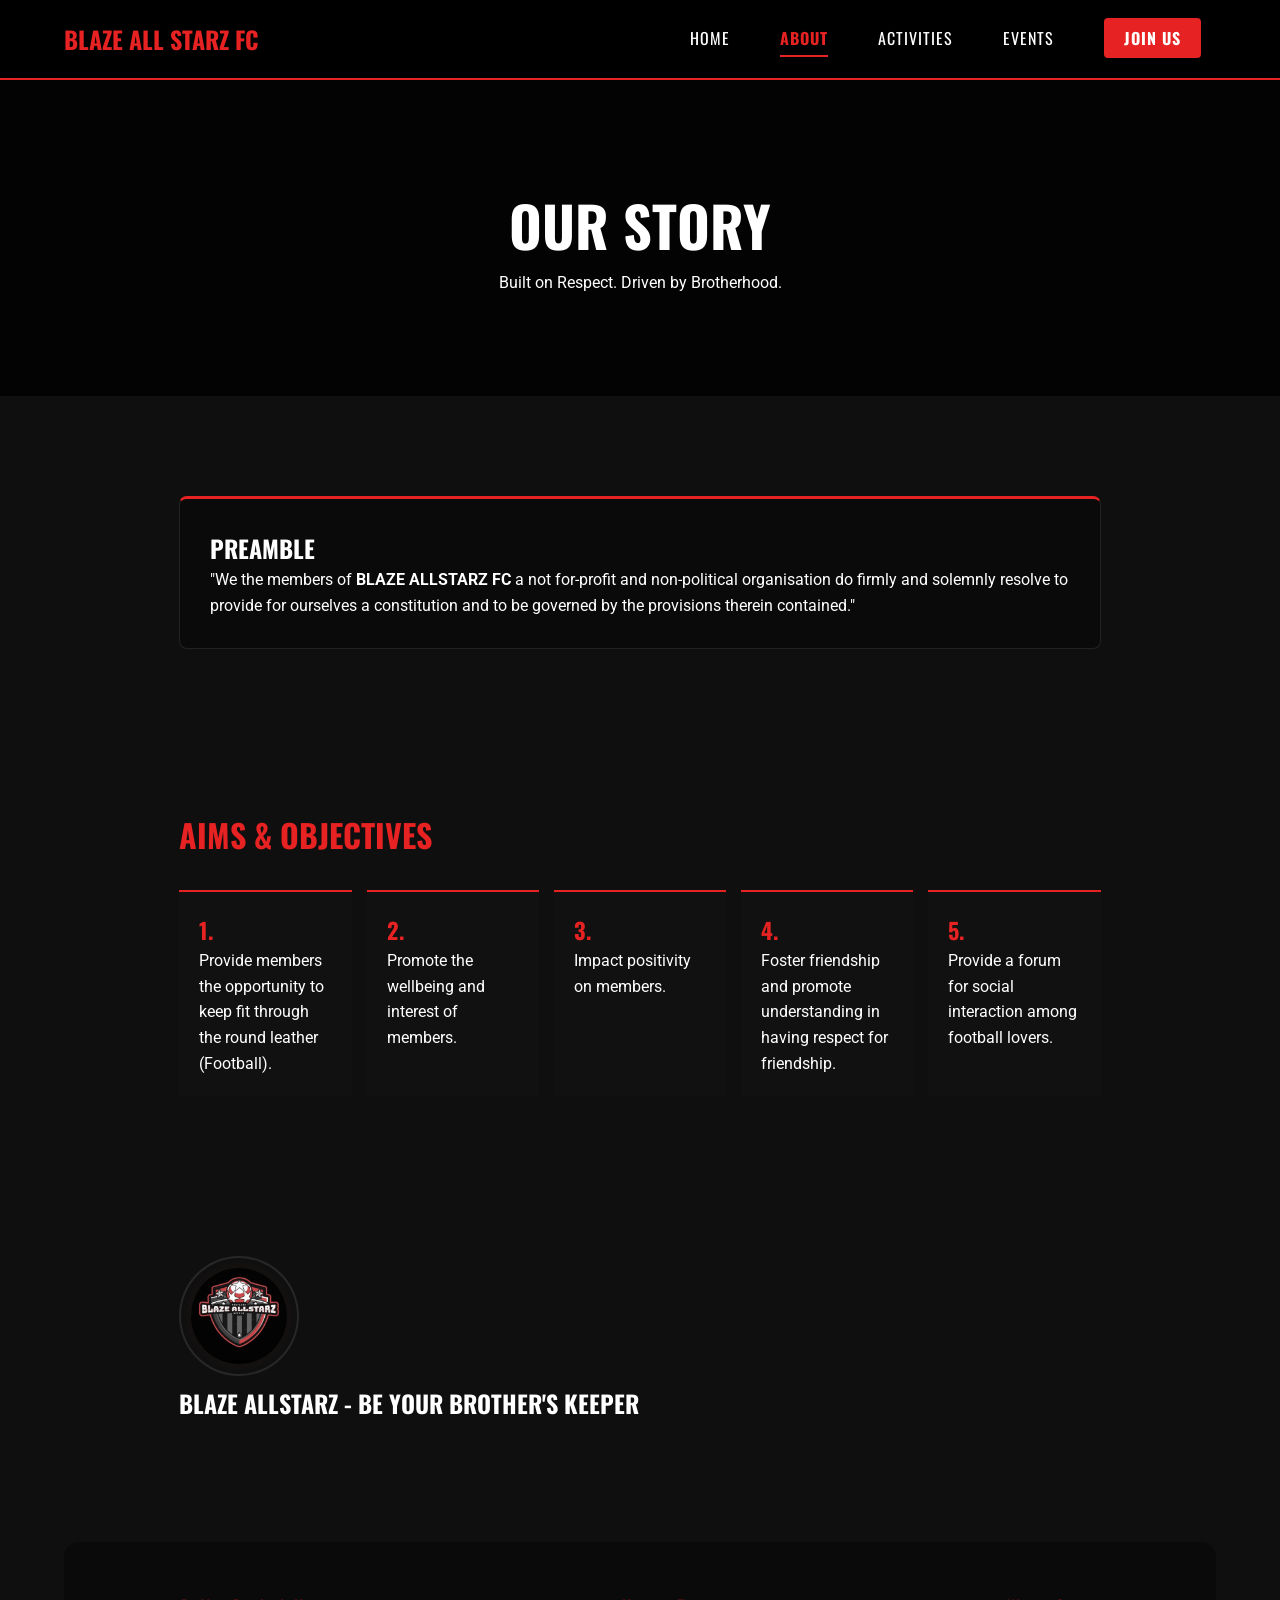
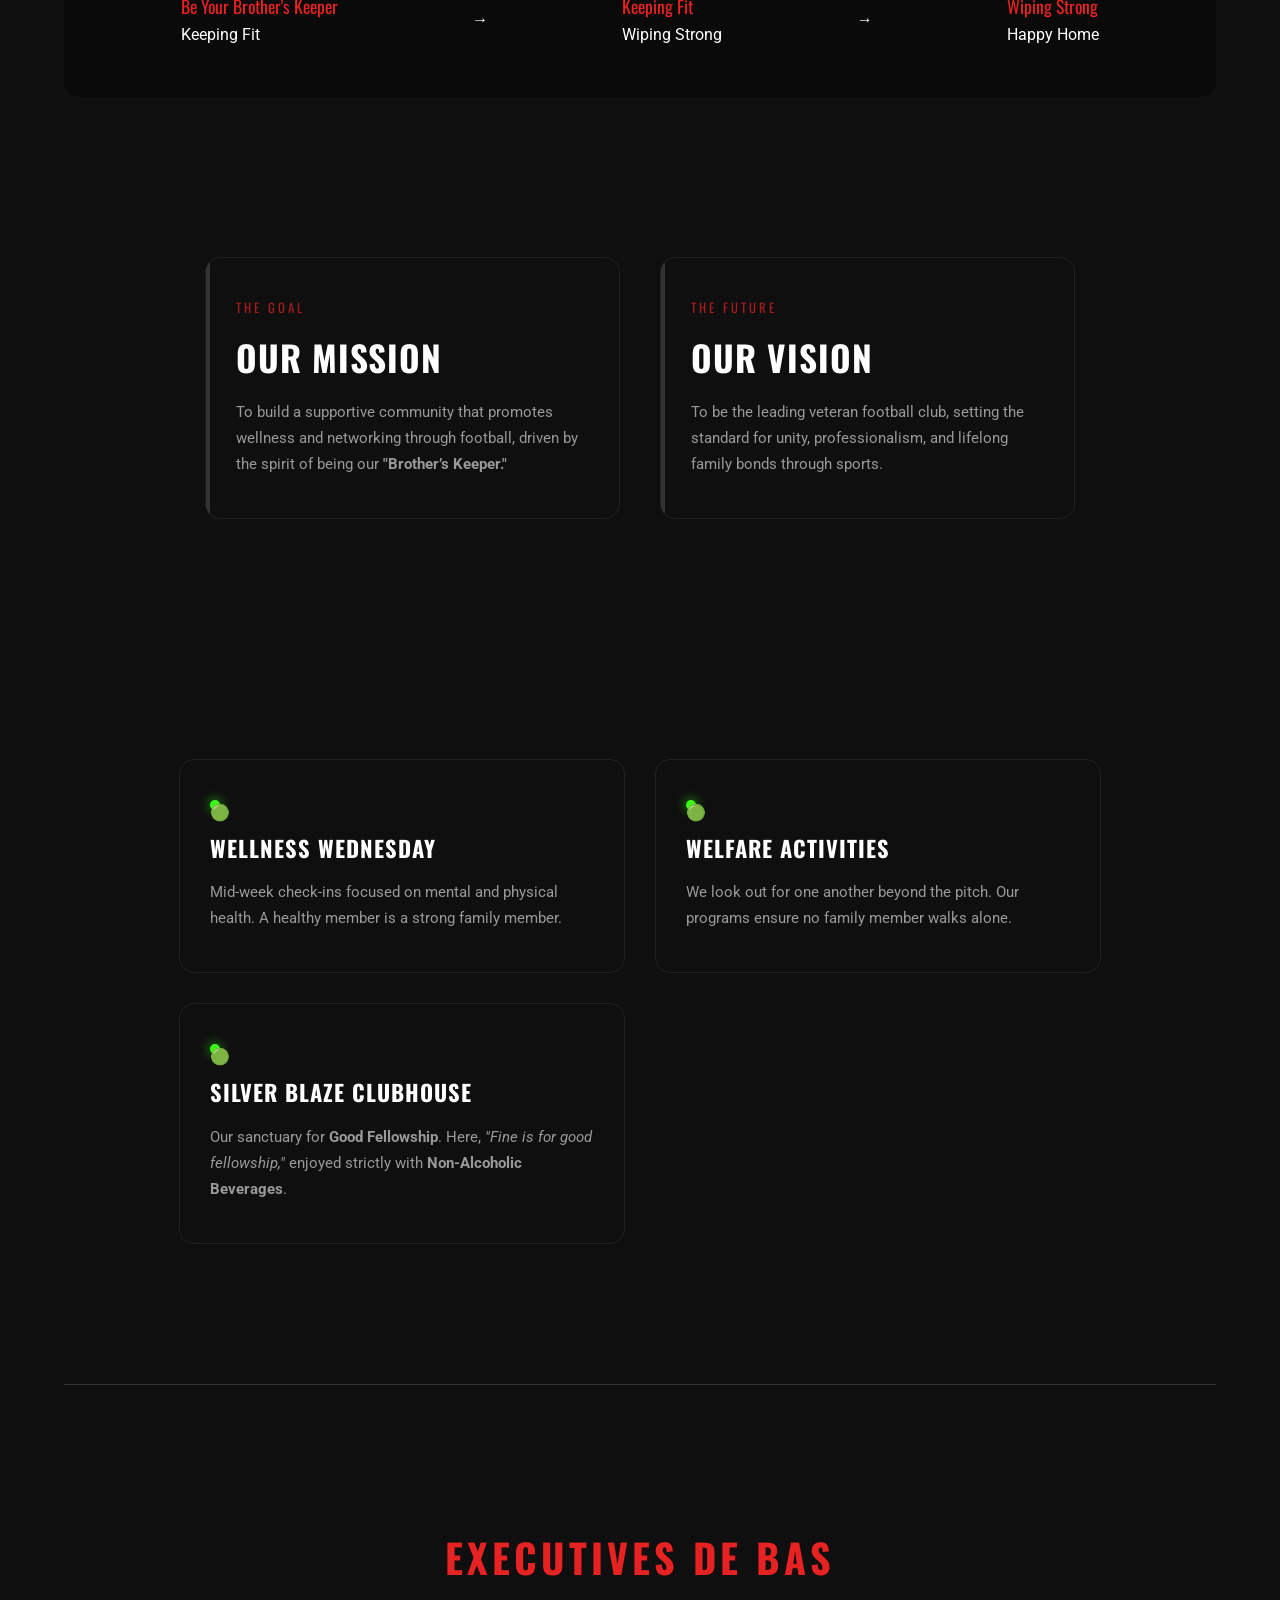
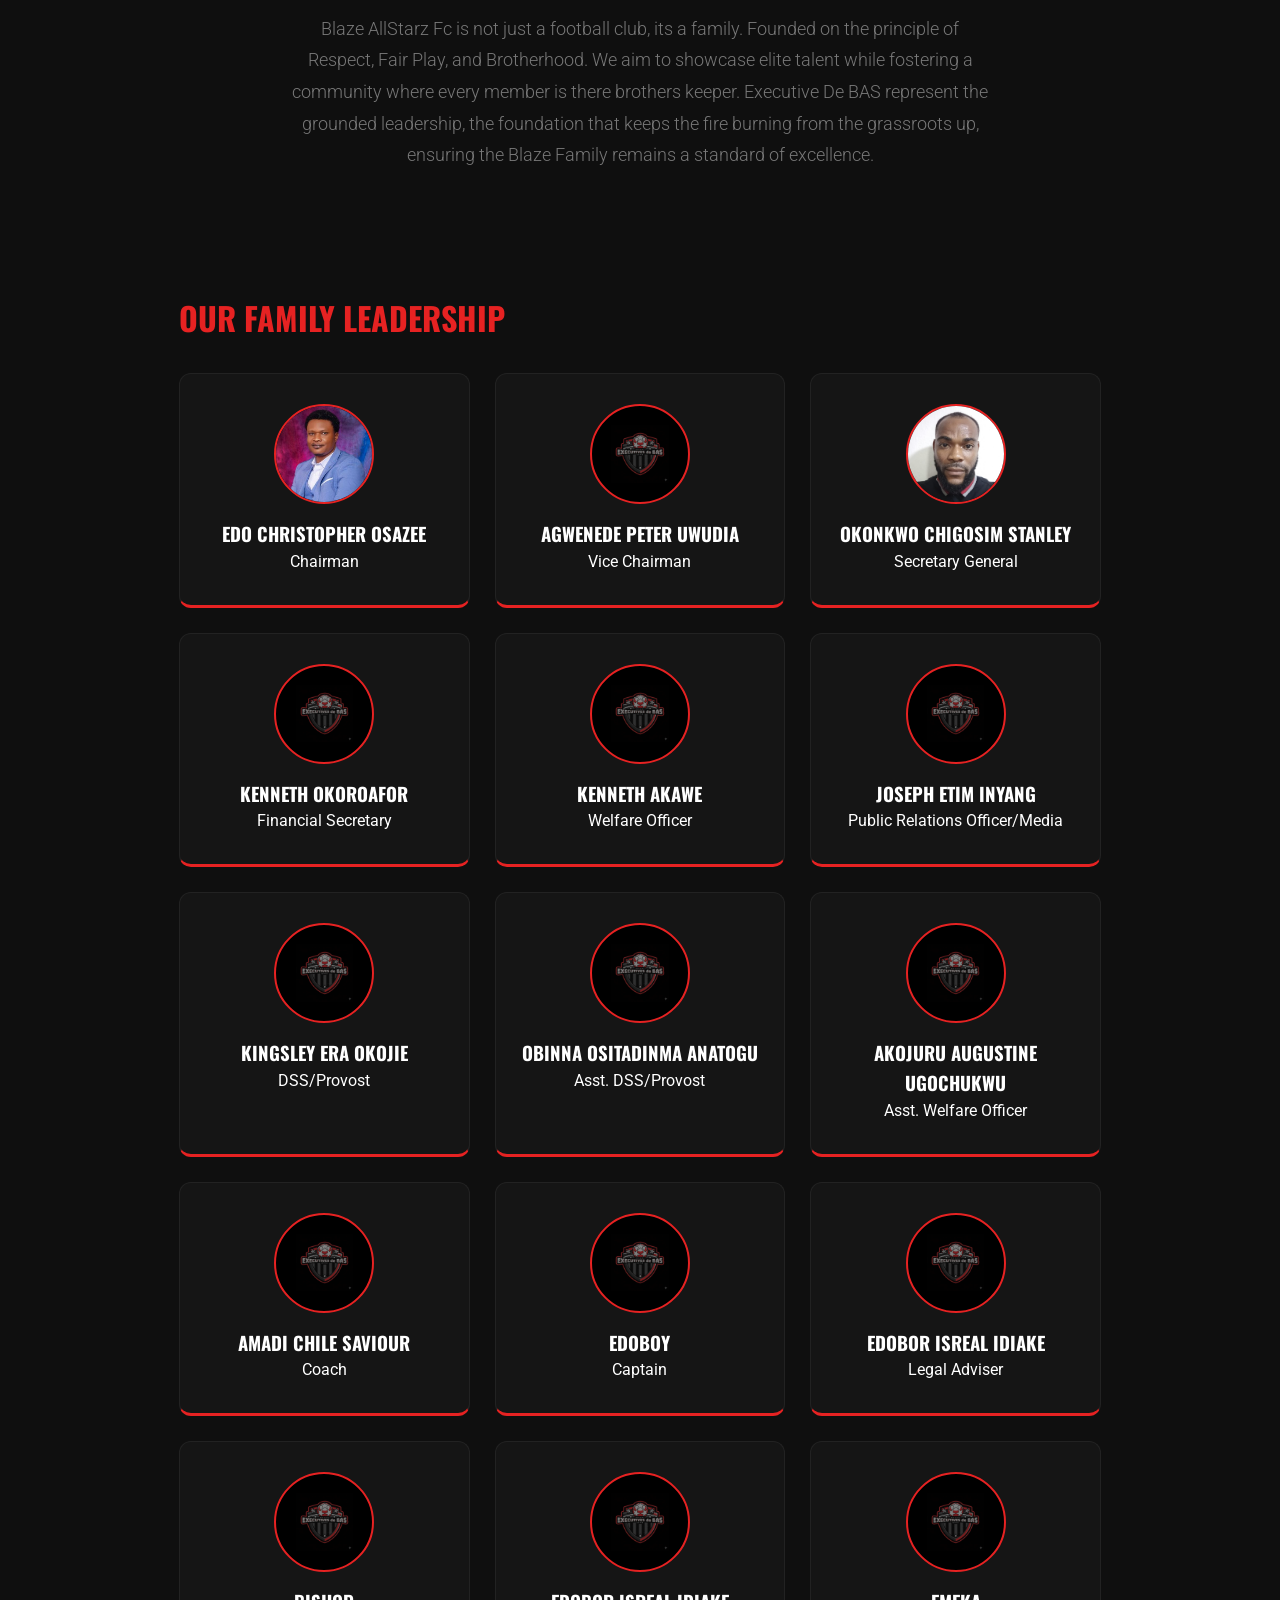
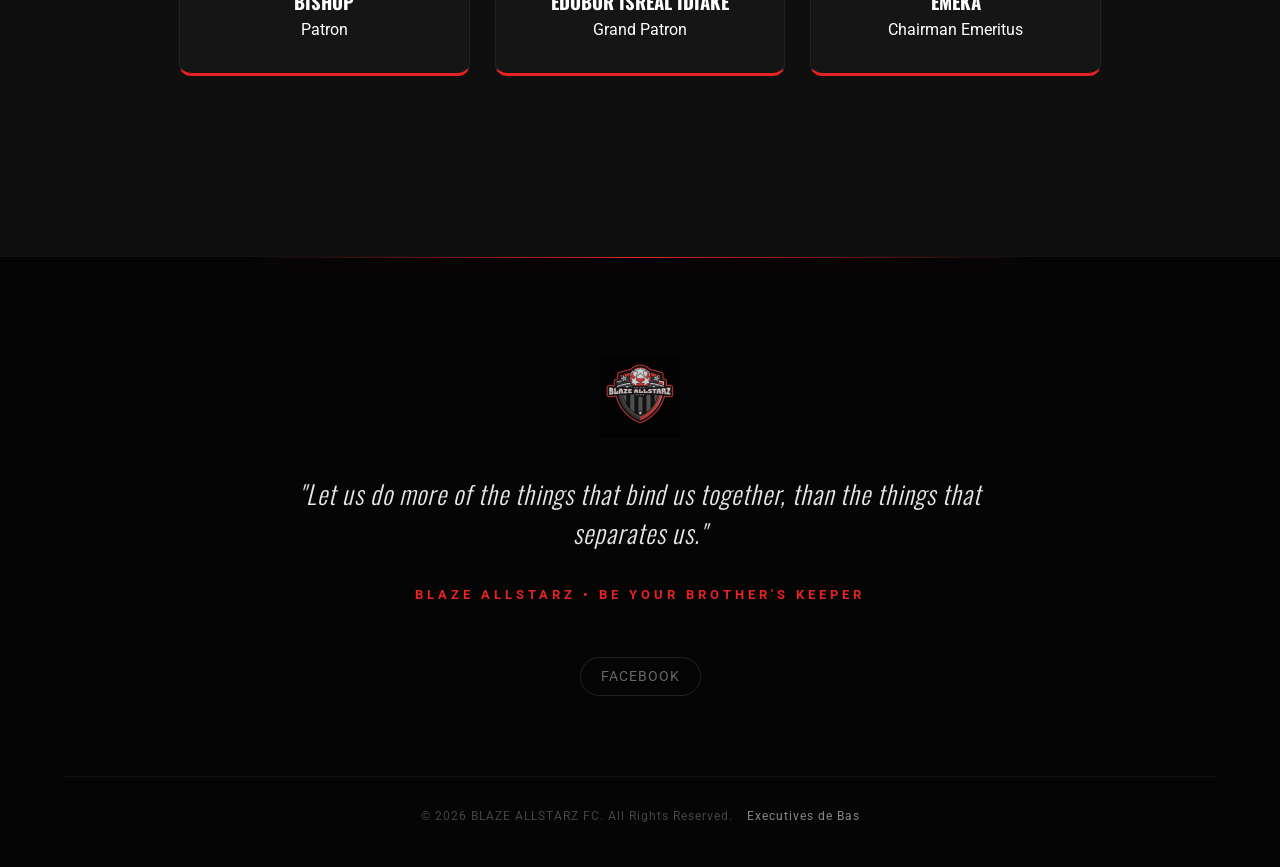
==== about.html @ 843f9756 "initial set up of global vault" ====
<!DOCTYPE html>
<html lang="en">
<head>
    <meta charset="UTF-8">
    <meta name="viewport" content="width=device-width, initial-scale=1.0">
    <title>About Us | Blaze All Stars</title>
    <link rel="stylesheet" href="stylesheet/styles.css">
    <link href="https://fonts.googleapis.com/css2?family=Oswald:wght@700&family=Roboto:wght@400&display=swap" rel="stylesheet">
</head>
<body>
  <nav>
    <div class="logo-text">BLAZE ALL STARZ FC</div>
    
    <div class="menu-btn" id="menuBtn">
        <div class="bar"></div>
        <div class="bar"></div>
        <div class="bar"></div>
    </div>

    <ul class="nav-links" id="navLinks">
        <li><a href="index.html">Home</a></li>
        <li><a href="about.html">About</a></li>
        <li><a href="activities.html">Activities</a></li>
        <li><a href="events.html">Events</a></li>
        <li><a href="contact.html" class="join-btn">JOIN US</a></li>
    </ul>
 </nav>

    <header class="page-header about-hero">
        <h1>Our Story</h1>
        <p>Built on Respect. Driven by Brotherhood.</p>
    </header>

   <main class="container">
    <section class="preamble-section">
        <div class="preamble-box">
            <h2 class="section-subtitle">PREAMBLE</h2>
            <p>"We the members of <strong>BLAZE ALLSTARZ FC</strong> a not for-profit and non-political organisation do firmly and solemnly resolve to provide for ourselves a constitution and to be governed by the provisions therein contained."</p>
        </div>
    </section>

    <section class="aims-section">
        <h2 class="section-title">Aims & Objectives</h2>
        <div class="aims-horizontal-grid">
            <div class="aim-card">
                <span class="aim-num">1.</span>
                <p>Provide members the opportunity to keep fit through the round leather (Football).</p>
            </div>
            <div class="aim-card">
                <span class="aim-num">2.</span>
                <p>Promote the wellbeing and interest of members.</p>
            </div>
            <div class="aim-card">
                <span class="aim-num">3.</span>
                <p>Impact positivity on members.</p>
            </div>
            <div class="aim-card">
                <span class="aim-num">4.</span>
                <p>Foster friendship and promote understanding in having respect for friendship.</p>
            </div>
            <div class="aim-card">
                <span class="aim-num">5.</span>
                <p>Provide a forum for social interaction among football lovers.</p>
            </div>
        </div>
    </section>

    <section class="brand-identity">
        <img src="images/BAS-Logo.jpg" alt="Blaze AllStarz Logo" class="central-logo">
        <h2 class="motto-main">Blaze AllStarz - Be Your Brother's Keeper</h2>
    </section>

    <section class="philosophy-section">
        <div class="motto-chain">
            <div class="chain-item">
                <span class="highlight">Be Your Brother's Keeper</span>
                <p>Keeping Fit</p>
            </div>
            <div class="arrow">→</div>
            <div class="chain-item">
                <span class="highlight">Keeping Fit</span>
                <p>Wiping Strong</p>
            </div>
            <div class="arrow">→</div>
            <div class="chain-item">
                <span class="highlight">Wiping Strong</span>
                <p>Happy Home</p>
            </div>
        </div>
    </section>

  <section class="premium-mission-vision">
    <div class="mv-card mission">
        <div class="mv-accent"></div>
        <div class="mv-content">
            <span class="mv-tag">The Goal</span>
            <h2>Our Mission</h2>
            <p>To build a supportive community that promotes wellness and networking through football, driven by the spirit of being our <strong>"Brother’s Keeper."</strong></p>
        </div>
    </div>

    <div class="mv-card vision">
        <div class="mv-accent"></div>
        <div class="mv-content">
            <span class="mv-tag">The Future</span>
            <h2>Our Vision</h2>
            <p>To be the leading veteran football club, setting the standard for unity, professionalism, and lifelong family bonds through sports.</p>
        </div>
    </div>
  </section>

    <section class="values-grid">
        <div class="value-box">
            <span class="bullet-icon">🟢</span>
            <h3>Wellness Wednesday</h3>
            <p>Mid-week check-ins focused on mental and physical health. A healthy member is a strong family member.</p>
        </div>
        <div class="value-box">
            <span class="bullet-icon">🟢</span>
            <h3>Welfare Activities</h3>
            <p>We look out for one another beyond the pitch. Our programs ensure no family member walks alone.</p>
        </div>
        <div class="value-box highlighted-box">
            <span class="bullet-icon">🟢</span>
            <h3>Silver Blaze Clubhouse</h3>
            <p>Our sanctuary for <strong>Good Fellowship</strong>. Here, <em>"Fine is for good fellowship,"</em> enjoyed strictly with <strong>Non-Alcoholic Beverages</strong>.</p>
        </div>
    </section>

    <hr class="separator">

    <section class="exec-intro">
        <h2 class="section-title">Executives de BAS</h2>
        <p>Blaze AllStarz Fc is not just a football club, its a family. Founded on the principle of Respect, Fair Play, and Brotherhood. We aim to showcase elite talent while fostering a community where every member is there brothers keeper. Executive De BAS represent the grounded leadership, the foundation that keeps the fire burning from the grassroots up, ensuring the Blaze Family remains a standard of excellence.</p>
    </section>

    <section class="leadership">
        <h2 class="section-title">Our Family Leadership</h2>
        <div class="leader-grid" id="executiveGrid"></div>
    </section>
  </main>

  <footer class="main-footer">
    <div class="footer-glow"></div>
    <div class="footer-container">
        <div class="footer-brand">
            <img src="images/BAS-Logo.jpg" alt="Blaze Logo" class="footer-logo">
            <div class="slogan-wrapper">
                <p class="unity-slogan">
                    "Let us do more of the things that bind us together, than the things that separates us."
                </p>
                <span class="motto-tagline">Blaze AllStarz • Be Your Brother's Keeper</span>
            </div>
        </div>

        <div class="footer-links">
            <div class="social-cluster">
               
                <a href="https://www.facebook.com/share/g/1GSTZorALy/?mibextid=wwXIfr" class="social-pill" target="_blank">Facebook</a>
                
            </div>
        </div>
    </div>
    
    <div class="footer-legal">
        <p>&copy; 2026 BLAZE ALLSTARZ FC. All Rights Reserved. <span>Executives de Bas</span></p>
    </div>
 </footer>

    <script src="script.js"></script>
</body>
</html>
---- stylesheet/styles.css ----
:root {
            --primary-red: #e62222;
            --dark-bg: #0f0f0f;
            --shield-gray: #2d2d2d;
            --text-white: #ffffff;
            --transition: all 0.3s ease;
        }

        * {
            margin: 0;
            padding: 0;
            box-sizing: border-box;
        }

        body {
            font-family: 'Roboto', sans-serif;
            background-color: var(--dark-bg);
            color: var(--text-white);
            line-height: 1.6;
            overflow-x: hidden;
        }

        h1, h2, h3, .nav-links {
            font-family: 'Oswald', sans-serif;
            text-transform: uppercase;
        }

        /* --- Navigation --- */
        nav {
            display: flex;
            justify-content: space-between;
            align-items: center;
            padding: 20px 5%;
            background: rgba(0,0,0,0.9);
            position: fixed;
            width: 100%;
            top: 0;
            z-index: 1000;
            border-bottom: 2px solid var(--primary-red);
        }

        .logo-text {
            font-size: 1.5rem;
            font-weight: bold;
            color: var(--primary-red);
        }

        .nav-links {
            display: flex;
            list-style: none;
        }

        .nav-links li {
            padding: 0 15px;
        }

        .nav-links a {
            color: white;
            text-decoration: none;
            letter-spacing: 1px;
        }

        .nav-links a:hover {
            color: var(--primary-red);
        }


        /* Navigation Active State */
.nav-links li a.active {
    color: var(--primary-red);
    border-bottom: 2px solid var(--primary-red);
    padding-bottom: 5px;
    font-weight: bold;
}

/* Ensure the Join Us button remains solid even if active */
.nav-links li a.join-btn.active {
    background-color: #fff;
    color: var(--primary-red) !important;
    border-bottom: none;
}

/* Hover effect for non-active links */
.nav-links li a:hover:not(.active) {
    color: var(--silver);
    transition: 0.3s ease;
}

        .join-btn {
            background: var(--primary-red);
            padding: 10px 25px;
            border-radius: 5px;
            color: white !important;
            font-weight: bold;
        }

        /* --- Hero Section --- */
        .hero {
            height: 100vh;
            display: flex;
            flex-direction: column;
            justify-content: center;
            align-items: center;
            text-align: center;
            background: linear-gradient(rgba(0,0,0,0.7), rgba(0,0,0,0.7)), url('https://images.unsplash.com/photo-1574629810360-7efbbe195018?auto=format&fit=crop&q=80&w=2000'); /* Placeholder stadium bg */
            background-size: cover;
            background-position: center;
            padding: 0 20px;
        }

        .hero h1 {
            font-size: 4rem;
            margin-bottom: 10px;
            text-shadow: 2px 2px 10px rgba(0,0,0,0.5);
        }

        .hero p {
            font-size: 1.2rem;
            margin-bottom: 30px;
        }

        /* --- Slogan Trigger Section --- */
        .slogan-box {
            background: var(--shield-gray);
            padding: 30px;
            border-left: 5px solid var(--primary-red);
            margin: 40px 0;
            cursor: pointer;
            transition: var(--transition);
        }

        .slogan-box:hover {
            transform: scale(1.05);
        }

        /* --- Content Sections --- */
        section {
            padding: 80px 10%;
        }

        .rules-grid {
            display: grid;
            grid-template-columns: repeat(auto-fit, minmax(250px, 1fr));
            gap: 20px;
            margin-top: 30px;
        }

        .rule-card {
            background: #1a1a1a;
            padding: 30px;
            border-radius: 10px;
            text-align: center;
            border-bottom: 3px solid transparent;
            transition: var(--transition);
        }

        .rule-card:hover {
            border-color: var(--primary-red);
            background: #222;
        }

        .rule-card i {
            font-size: 2rem;
            color: var(--primary-red);
            display: block;
            margin-bottom: 15px;
        }

        /* --- Gallery Placeholder --- */
        .gallery {
            display: grid;
            grid-template-columns: repeat(auto-fill, minmax(200px, 1fr));
            gap: 10px;
        }

        .gallery div {
            background: #333;
            height: 200px;
            border-radius: 5px;
        }

        .gallery-item video {
            width: 100%;
            height: 50%;
            object-fit: cover;
            border-radius: 8px;
            transition: var(--transition);
        }

        .gallery-item video:hover {
            transform: scale(1.05);
            border: 2px solid var(--primary-red);
        }

        /* --- Responsive Design --- */
        @media (max-width: 768px) {
            .nav-links { display: none; } /* Simplified for demo, usually a hamburger menu */
            .hero h1 { font-size: 2.5rem; }
            section { padding: 60px 5%; }
        }







        /* EVENTS PAGE */

    :root {
    --primary-red: #e62222;
    --dark-bg: #0f0f0f;
    --card-bg: #1a1a1a;
    --silver: #cccccc;
    --text-white: #ffffff;
}

* { margin: 0; padding: 0; box-sizing: border-box; }

body {
    font-family: 'Roboto', sans-serif;
    background-color: var(--dark-bg);
    color: var(--text-white);
    line-height: 1.6;
}

/* Nav Styles */
nav {
    display: flex;
    justify-content: space-between;
    padding: 20px 5%;
    background: #000;
    border-bottom: 2px solid var(--primary-red);
    position: sticky;
    top: 0;
    z-index: 100;
}

.logo-text { font-family: 'Oswald'; font-size: 1.5rem; color: var(--primary-red); font-weight: bold; }
.nav-links { display: flex; list-style: none; align-items: center; }
.nav-links li { margin-left: 20px; }
.nav-links a { color: white; text-decoration: none; font-family: 'Oswald'; }

.join-btn {
    background: var(--primary-red);
    padding: 8px 20px;
    border-radius: 4px;
    transition: 0.3s;
}

/* Page UI */
.page-header {
    text-align: center;
    padding: 100px 20px;
    background: linear-gradient(rgba(0,0,0,0.8), rgba(0,0,0,0.8)), url('https://images.unsplash.com/photo-1511886929837-354d827aae26?q=80&w=1500');
    background-size: cover;
}

.page-header h1 { font-family: 'Oswald'; font-size: 3.5rem; text-transform: uppercase; }

.container { padding: 60px 10%; }
.section-title { font-family: 'Oswald'; font-size: 2rem; color: var(--primary-red); margin-bottom: 30px; text-transform: uppercase; }

/* Gallery */
.gallery-grid {
    display: grid;
    grid-template-columns: repeat(auto-fit, minmax(300px, 1fr));
    gap: 15px;
}

.gallery-item img {
    width: 100%;
    height: 250px;
    object-fit: cover;
    border-radius: 8px;
    filter: grayscale(40%);
    transition: 0.4s;
}

.gallery-item img:hover { filter: grayscale(0%); transform: scale(1.02); border: 2px solid var(--primary-red); }

/* Events Card */
.event-card {
    background: var(--card-bg);
    padding: 40px;
    border-radius: 12px;
    display: flex;
    flex-wrap: wrap;
    gap: 40px;
    border: 1px solid #333;
}

.routine-info { flex: 1; min-width: 250px; }
.countdown-wrapper { flex: 2; min-width: 280px; text-align: center; }

#countdown-timer {
    display: flex;
    justify-content: center;
    gap: 20px;
    margin-top: 20px;
}

.time-block span { display: block; font-size: 3rem; font-family: 'Oswald'; color: var(--primary-red); }

footer { text-align: center; padding: 40px; border-top: 1px solid #222; margin-top: 40px; }

/* Mobile */
@media (max-width: 768px) {
    .nav-links { display: none; }
    .page-header h1 { font-size: 2.5rem; }
}



/* Upload Section Specifics */
.upload-section {
    padding: 40px 0;
}

.upload-container {
    background: #1a1a1a;
    border: 2px dashed #444;
    border-radius: 12px;
    padding: 60px 20px;
    text-align: center;
    cursor: pointer;
    transition: all 0.3s ease;
    margin-top: 20px;
}

.upload-container:hover {
    border-color: var(--primary-red);
    background: #222;
}

.upload-box .icon {
    font-size: 3rem;
    display: block;
    margin-bottom: 10px;
}

.upload-box h3 {
    font-family: 'Oswald';
    color: var(--primary-red);
}

/* Preview Grid for freshly uploaded items */
.preview-grid {
    display: grid;
    grid-template-columns: repeat(auto-fill, minmax(120px, 1fr));
    gap: 15px;
    margin-top: 25px;
}

.preview-card {
    position: relative;
    height: 120px;
    border-radius: 8px;
    overflow: hidden;
    border: 2px solid var(--primary-red);
    animation: fadeIn 0.5s ease;
}

.preview-card img, .preview-card video {
    width: 100%;
    height: 100%;
    object-fit: cover;
}

.separator {
    border: 0;
    height: 1px;
    background: #333;
    margin: 60px 0;
}

@keyframes fadeIn {
    from { opacity: 0; transform: translateY(10px); }
    to { opacity: 1; transform: translateY(0); }
}


/* Admin Review UI */

.preview-card.pending {
    border: 3px solid #ffcc00 !important; /* Bright Gold for visibility */
    position: relative;
    background: #1a1a1a;
    min-height: 120px;
    border-radius: 8px;
    overflow: hidden;
}

.status-badge {
    position: absolute;
    top: 5px;
    left: 5px;
    background: rgba(0, 0, 0, 0.85);
    color: #ffcc00;
    font-size: 0.65rem;
    padding: 2px 6px;
    border-radius: 3px;
    z-index: 10;
    font-weight: bold;
    border: 1px solid #ffcc00;
}

/* Toast Notification Styles */
.admin-toast {
    position: fixed;
    bottom: -100px;
    left: 50%;
    transform: translateX(-50%);
    background: var(--primary-red);
    color: white;
    padding: 15px 30px;
    border-radius: 50px;
    font-weight: bold;
    box-shadow: 0 10px 30px rgba(0,0,0,0.5);
    transition: bottom 0.5s ease;
    z-index: 1000;
}

.admin-toast.show {
    bottom: 30px;
}


/* Admin Panel Tab */
#adminPanel {
    position: fixed;
    top: 80px;
    right: 20px;
    z-index: 9999;
}

.admin-tab {
    background: #28a745;
    color: white;
    padding: 10px 20px;
    border-radius: 5px;
    display: flex;
    gap: 15px;
    align-items: center;
    box-shadow: 0 4px 15px rgba(0,0,0,0.5);
    font-family: 'Oswald', sans-serif;
}

.admin-tab button {
    background: white;
    color: black;
    border: none;
    padding: 3px 8px;
    cursor: pointer;
    font-size: 0.7rem;
    font-weight: bold;
}

/* Highlight the Drop Zone in Admin Mode */
.admin-mode-on .upload-container {
    border-color: #28a745;
    background: rgba(40, 167, 69, 0.05);
}

/* Ensure actions are visible */
.admin-actions {
    position: absolute;
    bottom: 5px;
    left: 0;
    right: 0;
    display: flex;
    justify-content: center;
    gap: 5px;
    background: rgba(0,0,0,0.7);
    padding: 5px;
}



/* About Page Specifics */
.about-grid {
    display: grid;
    grid-template-columns: 1.5fr 1fr;
    gap: 50px;
    align-items: center;
}

.shield-display {
    width: 100%;
    max-width: 300px;
    filter: drop-shadow(0 0 20px rgba(230, 34, 34, 0.4));
}

.leader-grid {
    display: grid;
    grid-template-columns: repeat(auto-fit, minmax(200px, 1fr));
    gap: 30px;
    margin-top: 30px;
}

.leader-card {
    background: #1a1a1a;
    padding: 20px;
    text-align: center;
    border-radius: 10px;
    border-bottom: 3px solid var(--primary-red);
}

.profile-pic {
    width: 80px;
    height: 80px;
    background: #333;
    border-radius: 50%;
    margin: 0 auto 15px;
}

/* Admin Controls UI */
.admin-actions {
    position: absolute;
    bottom: 10px;
    width: 100%;
    display: flex;
    justify-content: space-around;
    padding: 0 5px;
}

.approve-btn { 
  background: #28a745; 
  color: white; border: none; 
  padding: 5px 10px; 
  border-radius: 3px;
  cursor: pointer; font-size: 0.8rem; 
}
.reject-btn { 
  background: var(--primary-red); 
  color: white; 
  border: none; 
  padding: 5px 10px; 
  border-radius: 3px; 
  cursor: pointer; 
  font-size: 0.8rem; 
}



@media (max-width: 768px) {
    .about-grid { grid-template-columns: 1fr; text-align: center; }
    .leader-grid { grid-template-columns: 1fr; }
}



/* Desktop: Hide Menu Button */
.menu-btn {
    display: none;
    flex-direction: column;
    cursor: pointer;
    gap: 5px;
    z-index: 1001;
}

.menu-btn .bar {
    width: 25px;
    height: 3px;
    background-color: var(--text-white);
    transition: 0.4s;
}

/* Mobile Responsive (768px and below) */
@media (max-width: 768px) {
   /* Show the hamburger icon */
    .menu-btn {
        display: flex;
        z-index: 1002; /* Ensure it stays above the sliding menu */
    }

     /* Ensure the list is prepared for the slide-in */
    .nav-links {
        display: flex; /* Change from 'none' to 'flex' */
        position: fixed;
        right: -100%; 
        top: 0; /* Let it cover the full height or start from nav */
        flex-direction: column;
        justify-content: center;
        align-items: center;
        background: rgba(15, 15, 15, 0.98); /* Solid dark theme */
        width: 70%; /* Slide out part-way or 100% for full coverage */
        height: 100vh;
        transition: 0.4s ease-in-out;
        z-index: 1000;
        box-shadow: -5px 0 15px rgba(0,0,0,0.5);
        border-left: 2px solid var(--primary-red);
    }

    /* This is the class the JS toggles */
    .nav-links.active {
        right: 0; /* Slide in menu */
    }

    .nav-links li {
        margin: 20px 0;
    }

    /* Animate Hamburger into an 'X' when active */
    .menu-btn.active .bar:nth-child(1) { transform: rotate(-45deg) translate(-5px, 6px); }
    .menu-btn.active .bar:nth-child(2) { opacity: 0; }
    .menu-btn.active .bar:nth-child(3) { transform: rotate(45deg) translate(-5px, -6px); }
}



/* Contact Page Styles */
.contact-wrapper {
    display: grid;
    grid-template-columns: 2fr 1fr;
    gap: 40px;
}

.blaze-form {
    display: flex;
    flex-direction: column;
    gap: 15px;
}

.blaze-form input, .blaze-form select, .blaze-form textarea {
    padding: 15px;
    background: #1a1a1a;
    border: 1px solid #333;
    color: white;
    border-radius: 5px;
    font-size: 1rem;
}

.pledge-box {
    background: #111;
    padding: 20px;
    border: 1px solid var(--primary-red);
    border-radius: 8px;
    margin: 10px 0;
}

.pledge-box h3 { font-family: 'Oswald'; color: var(--primary-red); margin-bottom: 10px; }

.checkbox-label {
    display: block;
    margin: 10px 0;
    font-size: 0.9rem;
    cursor: pointer;
}

.submit-disabled {
    background: #444 !important;
    cursor: not-allowed !important;
}

#submitBtn {
    background: var(--primary-red);
    color: white;
    border: none;
    padding: 15px;
    font-family: 'Oswald';
    font-size: 1.2rem;
    cursor: pointer;
    transition: 0.3s;
}

@media (max-width: 768px) {
    .contact-wrapper { grid-template-columns: 1fr; }
}




/* --- Footer Styling --- */
.main-footer {
    position: relative;
    background: #050505;
    padding: 100px 5% 40px;
    border-top: 1px solid rgba(255, 255, 255, 0.05);
    overflow: hidden;
    margin-top: 80px;
}

/* Subtle Red Atmosphere at the top of the footer */
.footer-glow {
    position: absolute;
    top: 0;
    left: 50%;
    transform: translateX(-50%);
    width: 60%;
    height: 1px;
    background: linear-gradient(90deg, transparent, var(--primary-red), transparent);
    box-shadow: 0 0 30px rgba(230, 34, 34, 0.4);
}

.footer-container {
    display: flex;
    flex-direction: column;
    align-items: center;
    text-align: center;
    gap: 50px;
}

.footer-logo {
    width: 80px;
    height: auto;
    margin-bottom: 30px;
    opacity: 0.8;
    transition: 0.4s;
}

.footer-logo:hover {
    opacity: 1;
    transform: scale(1.1);
}

.unity-slogan {
    font-family: 'Oswald', sans-serif;
    font-size: 1.8rem;
    color: #fff;
    max-width: 800px;
    line-height: 1.4;
    font-weight: 300;
    font-style: italic;
    letter-spacing: 0.5px;
    margin-bottom: 15px;
}

.motto-tagline {
    font-family: 'Roboto', sans-serif;
    text-transform: uppercase;
    color: var(--primary-red);
    letter-spacing: 4px;
    font-size: 0.8rem;
    font-weight: bold;
}

/* Social Pills - Modern Minimalist */
.social-cluster {
    display: flex;
    gap: 20px;
}

.social-pill {
    text-decoration: none;
    color: #666;
    font-size: 0.85rem;
    text-transform: uppercase;
    letter-spacing: 1px;
    padding: 8px 20px;
    border: 1px solid #222;
    border-radius: 30px;
    transition: 0.3s;
}

.social-pill:hover {
    color: #fff;
    border-color: var(--primary-red);
    background: rgba(230, 34, 34, 0.05);
}

.footer-legal {
    margin-top: 80px;
    padding-top: 30px;
    border-top: 1px solid #111;
    text-align: center;
    font-size: 0.75rem;
    color: #444;
    letter-spacing: 1px;
}

.footer-legal span {
    color: #888;
    margin-left: 10px;
}

/* --- Responsive Fix --- */
@media (max-width: 768px) {
    .unity-slogan {
        font-size: 1.4rem;
        padding: 0 10px;
    }
    
    .social-cluster {
        flex-direction: column;
        gap: 10px;
    }
}

 /* --- About Page Specifics --- */
.leader-grid {
    display: grid;
    /* This creates as many columns as will fit, at least 200px wide each */
    grid-template-columns: repeat(auto-fit, minmax(220px, 1fr)); 
    gap: 25px;
    margin-top: 30px;
}

.leader-card {
    background: #151515;
    padding: 30px 20px;
    text-align: center;
    border-radius: 12px;
    border: 1px solid #222;
    border-bottom: 3px solid var(--primary-red);
    transition: transform 0.3s ease;
}

.leader-card:hover {
    transform: translateY(-10px);
    background: #1a1a1a;
}


.profile-pic {
    width: 100px;
    height: 100px;
    background: #000;
    border: 2px solid var(--primary-red);
    border-radius: 50%;
    margin: 0 auto 15px;
    overflow: hidden;
    display: flex;
    align-items: center;
    justify-content: center;
}

.profile-img {
    width: 100%;
    height: 100%;
    object-fit: cover; /* This ensures faces aren't stretched */
}

.placeholder-logo {
    width: 60%; /* Smaller so it sits nicely in the middle */
    height: auto;
    opacity: 0.5;
}


/* Preamble & Intro Styling */
.preamble-box {
    background: #0a0a0a;
    border: 1px solid #222;
    padding: 30px;
    border-radius: 8px;
    border-top: 3px solid var(--primary-red);
}

/* Horizontal Aims Layout */
.aims-horizontal-grid {
    display: grid;
    grid-template-columns: repeat(5, 1fr);
    gap: 15px;
    margin-top: 20px;
}

.aim-card {
    background: #111;
    padding: 20px;
    border-top: 2px solid var(--primary-red);
    min-height: 160px;
}

.aim-num {
    display: block;
    color: var(--primary-red);
    font-family: 'Oswald', sans-serif;
    font-size: 1.4rem;
    font-weight: bold;
}

/* Philosophy Section */
.philosophy-section {
    background: #0a0a0a;
    padding: 50px;
    border-radius: 15px;
    margin: 40px 0;
}

.motto-chain {
    display: flex;
    justify-content: space-around;
    align-items: center;
}

.highlight {
    color: var(--primary-red);
    font-family: 'Oswald', sans-serif;
    font-size: 1.1rem;
}

/* Values & Highlights */
.values-grid {
    display: grid;
    grid-template-columns: repeat(3, 1fr);
    gap: 20px;
    margin-bottom: 50px;
}

.highlighted-box {
    border: 1px solid var(--primary-red);
    background: linear-gradient(145deg, #151515, #000);
}

/* Responsive Handling */
@media (max-width: 1024px) {
    .aims-horizontal-grid {
        display: flex;
        overflow-x: auto;
        padding-bottom: 20px;
    }
    .aim-card { min-width: 250px; flex: 0 0 auto; }
    .motto-chain { flex-direction: column; gap: 20px; }
    .values-grid { grid-template-columns: 1fr; }
}

.central-logo {
    width: 120px;
    height: auto;
    border-radius: 50%; /* If your logo is circular */
    border: 2px solid rgba(255, 255, 255, 0.1);
    padding: 10px;
    background: radial-gradient(circle, rgba(230, 34, 34, 0.2) 0%, transparent 70%);
    transition: all 0.5s ease;
    filter: grayscale(30%);
}

.central-logo:hover {
    filter: grayscale(0%);
    transform: scale(1.05) rotate(5deg);
    border-color: var(--primary-red);
    box-shadow: 0 0 30px rgba(230, 34, 34, 0.4);
}


/* Container for the 3 boxes */
.values-grid {
    display: grid;
    grid-template-columns: repeat(3, 1fr);
    gap: 30px;
    margin-top: 50px;
}

.value-box {
    position: relative;
    background: #111; /* Deep Black */
    padding: 40px 30px;
    border-radius: 12px;
    overflow: hidden;
    transition: all 0.4s cubic-bezier(0.175, 0.885, 0.32, 1.275);
    border: 1px solid #222; /* Subtle dark border */
}

/* The Green Dot Styling */
.bullet-icon {
    display: inline-block;
    width: 12px;
    height: 12px;
    background: #00ff00;
    border-radius: 50%;
    margin-bottom: 20px;
    box-shadow: 0 0 10px #00ff00;
}

.value-box h3 {
    font-family: 'Oswald', sans-serif;
    font-size: 1.4rem;
    letter-spacing: 1px;
    color: #fff;
    margin-bottom: 15px;
    transition: 0.3s;
}

.value-box p {
    color: #888;
    font-size: 0.95rem;
    line-height: 1.6;
    transition: 0.3s;
}

/* THE PREMIUM HOVER EFFECT */
.value-box:hover {
    background: #161616;
    transform: translateY(-10px);
    border-color: var(--primary-red); /* Reveal red border */
    box-shadow: 0 15px 40px rgba(0, 0, 0, 0.6);
}

.value-box:hover h3 {
    color: var(--primary-red); /* Title turns red on hover */
}

.value-box:hover p {
    color: #eee; /* Text becomes brighter */
}

/* Subtle Red Glow behind the card on hover */
.value-box::after {
    content: '';
    position: absolute;
    top: 0; left: 0; width: 100%; height: 100%;
    background: radial-gradient(circle at top right, rgba(230, 34, 34, 0.05), transparent);
    opacity: 0;
    transition: 0.4s;
}

.value-box:hover::after {
    opacity: 1;
}

.exec-intro {
    padding: 80px 0 40px; /* More space above and below */
    text-align: center;
}

.exec-intro .section-title {
    font-size: 2.5rem;
    letter-spacing: 4px;
    margin-bottom: 25px;
}

.exec-intro p {
    font-size: 1.1rem;
    color: #777;
    max-width: 700px;
    margin: 0 auto;
    font-weight: 300;
    line-height: 1.8;
}


/* Container Spacing */
.premium-mission-vision {
    display: grid;
    grid-template-columns: 1fr 1fr;
    gap: 40px;
    margin: 80px auto;
    max-width: 1100px;
}

/* Base Card Styling */
.mv-card {
    position: relative;
    background: linear-gradient(145deg, #111, #080808);
    border: 1px solid #222;
    border-radius: 15px;
    padding: 50px 40px;
    overflow: hidden;
    transition: all 0.5s cubic-bezier(0.4, 0, 0.2, 1);
    display: flex;
    flex-direction: column;
}

/* Vertical Red Accent Bar */
.mv-accent {
    position: absolute;
    left: 0;
    top: 0;
    width: 4px;
    height: 100%;
    background: #333; /* Dark by default */
    transition: 0.4s;
}

/* Tag (e.g., "The Goal") */
.mv-tag {
    font-family: 'Oswald', sans-serif;
    text-transform: uppercase;
    color: var(--primary-red);
    font-size: 0.8rem;
    letter-spacing: 3px;
    margin-bottom: 10px;
    display: block;
    opacity: 0.7;
}

.mv-card h2 {
    font-family: 'Oswald', sans-serif;
    font-size: 2.2rem;
    color: #fff;
    margin-bottom: 20px;
    text-transform: uppercase;
}

.mv-card p {
    color: #999;
    line-height: 1.8;
    font-size: 1.05rem;
}

/* --- PREMIUM HOVER EFFECTS --- */

.mv-card:hover {
    transform: translateY(-12px) scale(1.02);
    border-color: rgba(230, 34, 34, 0.3);
    box-shadow: 0 20px 50px rgba(0, 0, 0, 0.8);
    background: #141414;
}

/* Reveal the Red Accent on Hover */
.mv-card:hover .mv-accent {
    background: var(--primary-red);
    box-shadow: 2px 0 15px var(--primary-red);
}

.mv-card:hover h2 {
    color: #fff;
    text-shadow: 0 0 10px rgba(255,255,255,0.2);
}

.mv-card:hover p {
    color: #eee;
}

/* Responsive Fix */
@media (max-width: 900px) {
    .premium-mission-vision {
        grid-template-columns: 1fr;
        padding: 0 20px;
    }
}


/* --- Global Container Fix --- */
.container {
    width: 90%;
    max-width: 1200px;
    margin: 0 auto;
    padding: 20px 0;
}

/* --- Premium Grid (Values & Mission/Vision) --- */
.values-grid, 
.premium-mv-container {
    display: grid;
    /* Auto-fit magic: stacks when less than 320px wide */
    grid-template-columns: repeat(auto-fit, minmax(320px, 1fr)); 
    gap: 30px;
    margin: 50px 0;
}

/* --- Premium Card Styling --- */
.value-box, .mv-card {
    position: relative;
    background: #0f0f0f;
    padding: 40px 30px;
    border-radius: 15px;
    border: 1px solid #222; /* Minimal dark border */
    transition: all 0.5s cubic-bezier(0.25, 1, 0.5, 1);
    overflow: hidden;
    display: flex;
    flex-direction: column;
}

/* --- The "Ignition" Hover Effect --- */
.value-box:hover, .mv-card:hover {
    transform: translateY(-12px);
    border-color: var(--primary-red);
    box-shadow: 0 20px 40px rgba(230, 34, 34, 0.15);
    background: #141414;
}

/* Reveals a subtle red glow from the bottom on hover */
.value-box::before, .mv-card::before {
    content: '';
    position: absolute;
    bottom: 0; left: 0; width: 100%; height: 4px;
    background: var(--primary-red);
    transform: scaleX(0);
    transition: 0.4s ease;
}

.value-box:hover::before, .mv-card:hover::before {
    transform: scaleX(1);
}

/* --- Green Dot Glow (Responsive size) --- */
.bullet-icon {
    width: 10px;
    height: 10px;
    background: #39FF14; /* Neon Green */
    border-radius: 50%;
    margin-bottom: 20px;
    box-shadow: 0 0 12px rgba(57, 255, 20, 0.8);
}

/* --- Typography Adjustments --- */
.value-box h3, .mv-card h2 {
    font-family: 'Oswald', sans-serif;
    text-transform: uppercase;
    letter-spacing: 1px;
    margin-bottom: 15px;
    color: #fff;
}

.value-box p, .mv-card p {
    color: #999;
    line-height: 1.7;
    font-size: 0.95rem;
}

/* --- RESPONSIVE FIX FOR MOBILE --- */
@media (max-width: 768px) {
    .values-grid, .premium-mv-container {
        grid-template-columns: 1fr; /* Force single column on mobile */
        gap: 20px;
    }
    
    .value-box, .mv-card {
        padding: 30px 25px;
        text-align: center; /* Better flow for mobile */
    }
    
    .bullet-icon {
        margin: 0 auto 20px; /* Center dot on mobile */
    }
}



.unity-slogan {
    font-family: 'Oswald', sans-serif;
    font-size: 1.6rem;
    font-weight: 300;
    font-style: italic;
    color: #ffffff;
    letter-spacing: 1px;
    max-width: 700px;
    margin: 0 auto 30px;
    line-height: 1.5;
    opacity: 0.9;
}


.join-the-family {
    padding: 100px 0;
    text-align: center;
    background: radial-gradient(circle at center, #111 0%, #000 100%);
}

.premium-title {
    font-family: 'Oswald', sans-serif;
    font-size: 2.5rem;
    letter-spacing: 4px;
    margin-bottom: 15px;
    color: #fff;
}

.premium-text {
    color: #888;
    margin-bottom: 40px;
    font-weight: 300;
}

/* The Premium Button */
.blaze-btn {
    position: relative;
    display: inline-block;
    padding: 18px 45px;
    color: #fff;
    text-decoration: none;
    font-family: 'Oswald', sans-serif;
    font-size: 1.1rem;
    letter-spacing: 3px;
    background: #000;
    border: 1px solid var(--primary-red);
    border-radius: 4px;
    overflow: hidden;
    transition: all 0.4s ease;
}

.blaze-btn span {
    position: relative;
    z-index: 2;
}

/* The Internal Glow */
.btn-glow {
    position: absolute;
    top: 50%;
    left: 50%;
    width: 0;
    height: 0;
    background: var(--primary-red);
    box-shadow: 0 0 50px 30px var(--primary-red);
    border-radius: 50%;
    transform: translate(-50%, -50%);
    opacity: 0;
    transition: width 0.6s ease, height 0.6s ease, opacity 0.6s ease;
    z-index: 1;
}

/* Hover Interaction */
.blaze-btn:hover {
    color: #fff;
    border-color: #fff;
    box-shadow: 0 0 25px rgba(230, 34, 34, 0.4);
    transform: translateY(-3px);
}

.blaze-btn:hover .btn-glow {
    width: 100px;
    height: 100px;
    opacity: 0.2;
}


.showcase-grid {
    display: grid;
    grid-template-columns: repeat(auto-fit, minmax(300px, 1fr));
    gap: 25px;
    margin: 40px 0;
}

.showcase-card {
    position: relative;
    border-radius: 15px; /* Matches your screenshot */
    overflow: hidden;
    background: #111;
    transition: transform 0.4s ease, box-shadow 0.4s ease;
    aspect-ratio: 4 / 3; /* Keeps all images the same size */
}

.media-container {
    width: 100%;
    height: 100%;
}

.showcase-card img, 
.showcase-card video {
    width: 100%;
    height: 100%;
    object-fit: cover;
    display: block;
    transition: 0.5s ease;
}

/* Hover Effect: Zoom image and show text */
.showcase-card:hover {
    transform: translateY(-10px);
    box-shadow: 0 15px 30px rgba(230, 34, 34, 0.2);
}

.showcase-card:hover img {
    transform: scale(1.1);
}

.showcase-overlay {
    position: absolute;
    bottom: 0;
    left: 0;
    right: 0;
    padding: 20px;
    background: linear-gradient(transparent, rgba(0,0,0,0.9));
    color: white;
    opacity: 0;
    transition: 0.3s ease;
}

.showcase-card:hover .showcase-overlay {
    opacity: 1;
}

.showcase-overlay h3 {
    font-family: 'Oswald', sans-serif;
    font-size: 1.2rem;
    color: var(--primary-red);
}

/* Add this to your showcase-card hover in style.css */
.showcase-card:hover {
    transform: translateY(-12px); /* Matches the 'lift' of your mission cards */
    border: 1px solid var(--primary-red); /* Reveals the red border on hover */
    box-shadow: 0 20px 40px rgba(230, 34, 34, 0.2);
}



.activities-grid {
    display: grid;
    grid-template-columns: repeat(auto-fill, minmax(320px, 1fr));
    gap: 30px;
    padding: 40px 0;
}

.activity-card {
    background: #0a0a0a;
    border: 1px solid #1a1a1a;
    border-radius: 12px;
    overflow: hidden;
    transition: 0.4s cubic-bezier(0.175, 0.885, 0.32, 1.275);
}

.activity-card:hover {
    transform: translateY(-10px);
    border-color: var(--primary-red);
}

.media-wrapper {
    width: 100%;
    aspect-ratio: 16 / 9;
    background: #000;
    overflow: hidden;
}

.activity-media {
    width: 100%;
    height: 100%;
    object-fit: cover;
    display: block;
}

.activity-details {
    padding: 20px;
    position: relative;
}

.activity-details h3 {
    font-family: 'Oswald', sans-serif;
    color: #fff;
    margin-bottom: 8px;
    font-size: 1.2rem;
}

.activity-details p {
    color: #888;
    font-size: 0.9rem;
    line-height: 1.5;
}

.delete-btn-small {
    background: transparent;
    color: #444;
    border: 1px solid #222;
    padding: 4px 8px;
    font-size: 0.7rem;
    margin-top: 15px;
    cursor: pointer;
    border-radius: 4px;
}

.delete-btn-small:hover {
    color: var(--primary-red);
    border-color: var(--primary-red);
}



/* Full Screen Overlay */
.admin-overlay {
    position: fixed;
    top: 0; left: 0;
    width: 100%; height: 100%;
    background: rgba(0, 0, 0, 0.85);
    backdrop-filter: blur(8px);
    z-index: 9999;
    display: flex;
    align-items: center;
    justify-content: center;
    animation: fadeIn 0.4s ease;
}

/* The Glass Card */
.admin-glass-card {
    background: rgba(20, 20, 20, 0.9);
    width: 90%;
    max-width: 500px;
    border: 1px solid rgba(230, 34, 34, 0.3);
    border-radius: 20px;
    padding: 40px;
    box-shadow: 0 25px 50px rgba(0, 0, 0, 0.5), 0 0 20px rgba(230, 34, 34, 0.1);
}

.admin-header {
    display: flex;
    justify-content: space-between;
    align-items: center;
    margin-bottom: 30px;
}

.admin-title h2 {
    font-family: 'Oswald', sans-serif;
    letter-spacing: 2px;
    font-size: 1.5rem;
    color: #fff;
}

.pulse-icon {
    display: inline-block;
    width: 10px; height: 10px;
    background: #e62222;
    border-radius: 50%;
    margin-right: 10px;
    box-shadow: 0 0 10px #e62222;
    animation: pulse 1.5s infinite;
}

/* Inputs */
.input-group { margin-bottom: 20px; }
.input-group label {
    display: block;
    font-size: 0.7rem;
    color: #666;
    letter-spacing: 2px;
    margin-bottom: 8px;
}

.input-group input, .input-group textarea {
    width: 100%;
    background: #000;
    border: 1px solid #222;
    padding: 12px;
    color: #fff;
    border-radius: 8px;
    transition: 0.3s;
}

.input-group input:focus {
    border-color: #e62222;
    outline: none;
    box-shadow: 0 0 10px rgba(230, 34, 34, 0.2);
}

/* The Button */
.publish-btn {
    width: 100%;
    padding: 15px;
    background: #e62222;
    color: #fff;
    border: none;
    font-family: 'Oswald', sans-serif;
    letter-spacing: 2px;
    border-radius: 8px;
    cursor: pointer;
    position: relative;
    overflow: hidden;
    transition: 0.3s;
}

.publish-btn:hover {
    background: #ff2b2b;
    transform: translateY(-2px);
    box-shadow: 0 10px 20px rgba(230, 34, 34, 0.4);
}

@keyframes pulse {
    0% { transform: scale(1); opacity: 1; }
    50% { transform: scale(1.5); opacity: 0.5; }
    100% { transform: scale(1); opacity: 1; }
}

/* Update your existing activity-media class */
.activity-media {
    width: 100%;
    height: 100%;
    object-fit: contain; /* Changed from 'cover' to 'contain' to show the full logo/photo */
    background: #000;    /* Adds a clean black background for letterboxing */
    display: block;
    transition: transform 0.5s ease;
}

/* Ensure the wrapper is a perfect aspect ratio */
.media-wrapper {
    width: 100%;
    aspect-ratio: 16 / 9; /* Professional landscape ratio */
    background: #050505;
    overflow: hidden;
    display: flex;
    align-items: center;
    justify-content: center;
    border-bottom: 1px solid #1a1a1a;
}
.activity-card {
    background: linear-gradient(145deg, #0f0f0f, #050505);
    border: 1px solid rgba(255, 255, 255, 0.05);
    box-shadow: 0 10px 30px rgba(0, 0, 0, 0.5);
    border-radius: 15px;
    overflow: hidden;
    transition: 0.4s ease;
}

.activity-card:hover {
    border-color: rgba(230, 34, 34, 0.4);
    transform: translateY(-5px);
    box-shadow: 0 15px 40px rgba(230, 34, 34, 0.1);
}

.activity-details h3 {
    font-family: 'Oswald', sans-serif;
    color: #fff;
    text-transform: uppercase;
    letter-spacing: 1px;
}


/* Apply to both Activity and Showcase images */
.activity-media, .showcase-img {
    width: 100%;
    height: 100%;
    object-fit: contain; /* Changed to 'contain' so logos aren't cropped */
    background-color: #050505; /* Black bars if the image doesn't match the 16:9 ratio */
    display: block;
}

/* Add a "Featured" badge in the Activity Vault so you know what's live on Home */
.activity-card.is-featured {
    border: 1px solid rgba(230, 34, 34, 0.6);
    box-shadow: 0 0 15px rgba(230, 34, 34, 0.2);
}
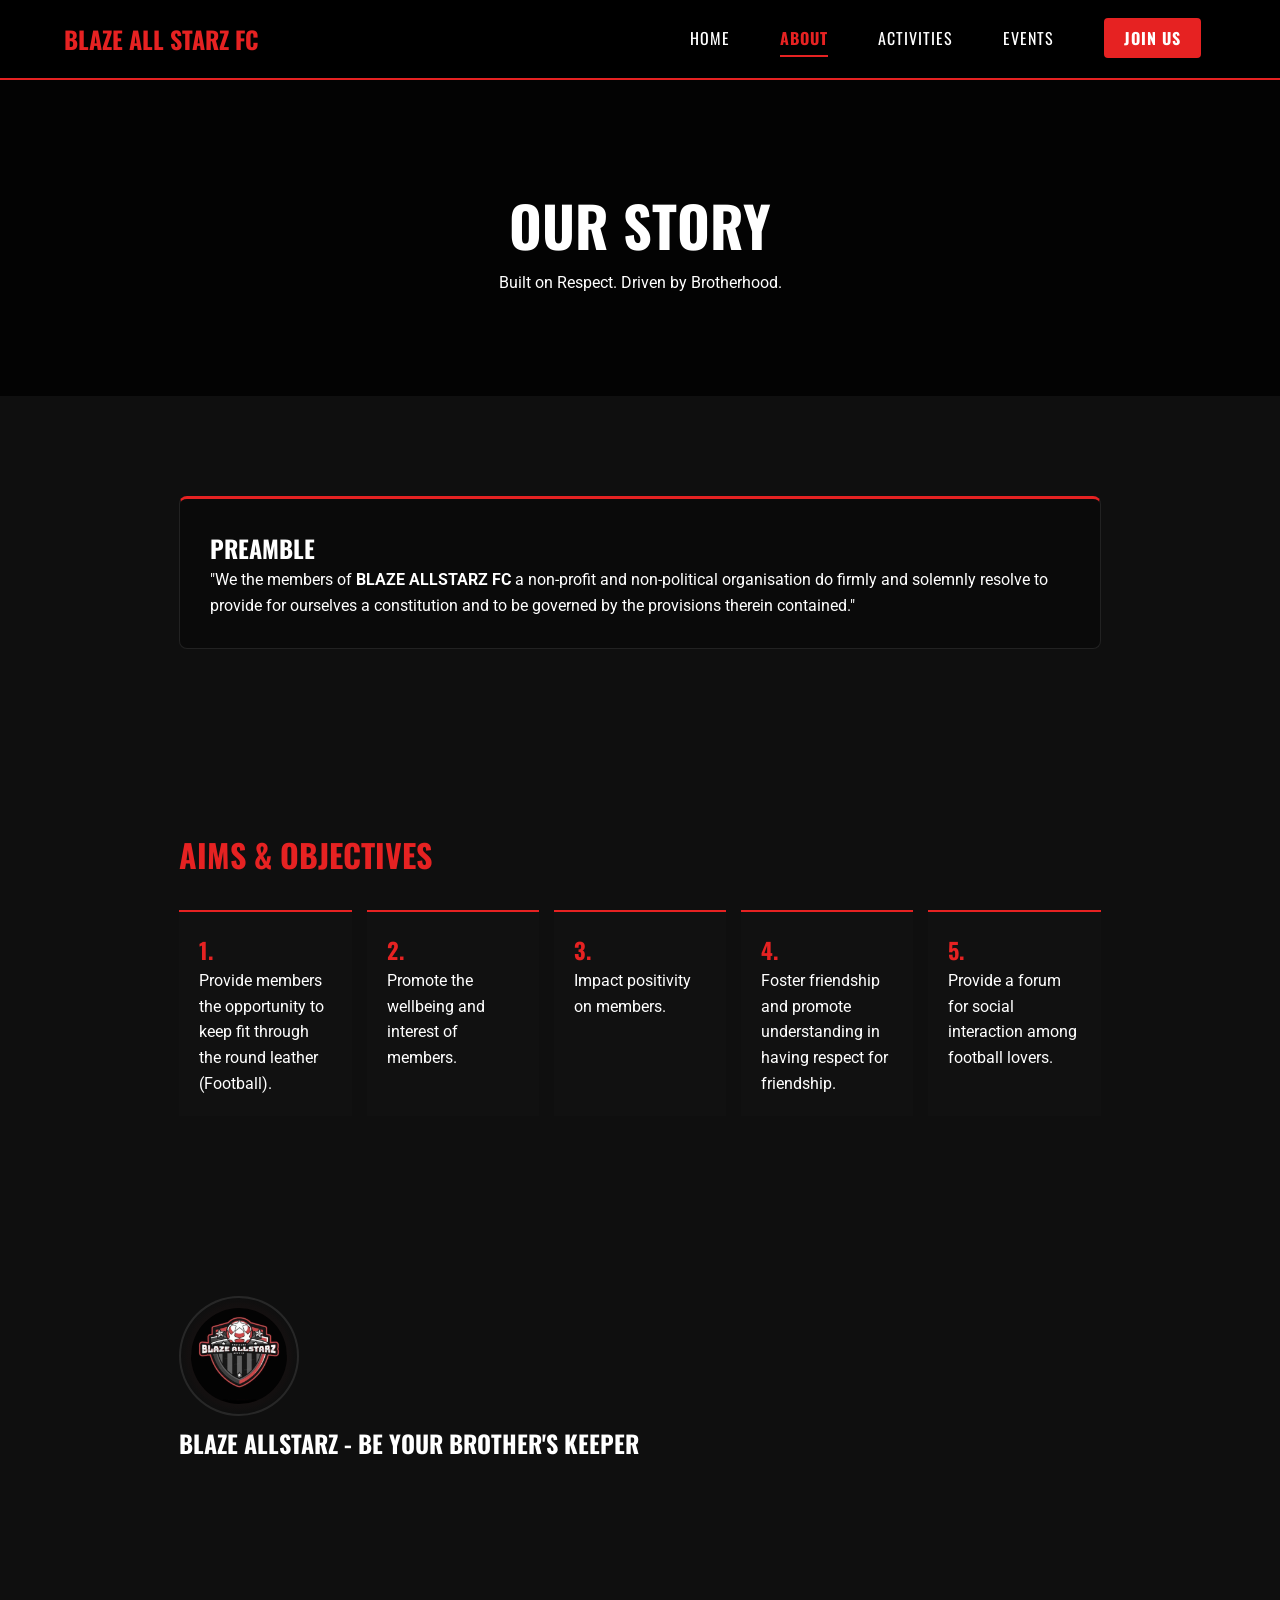
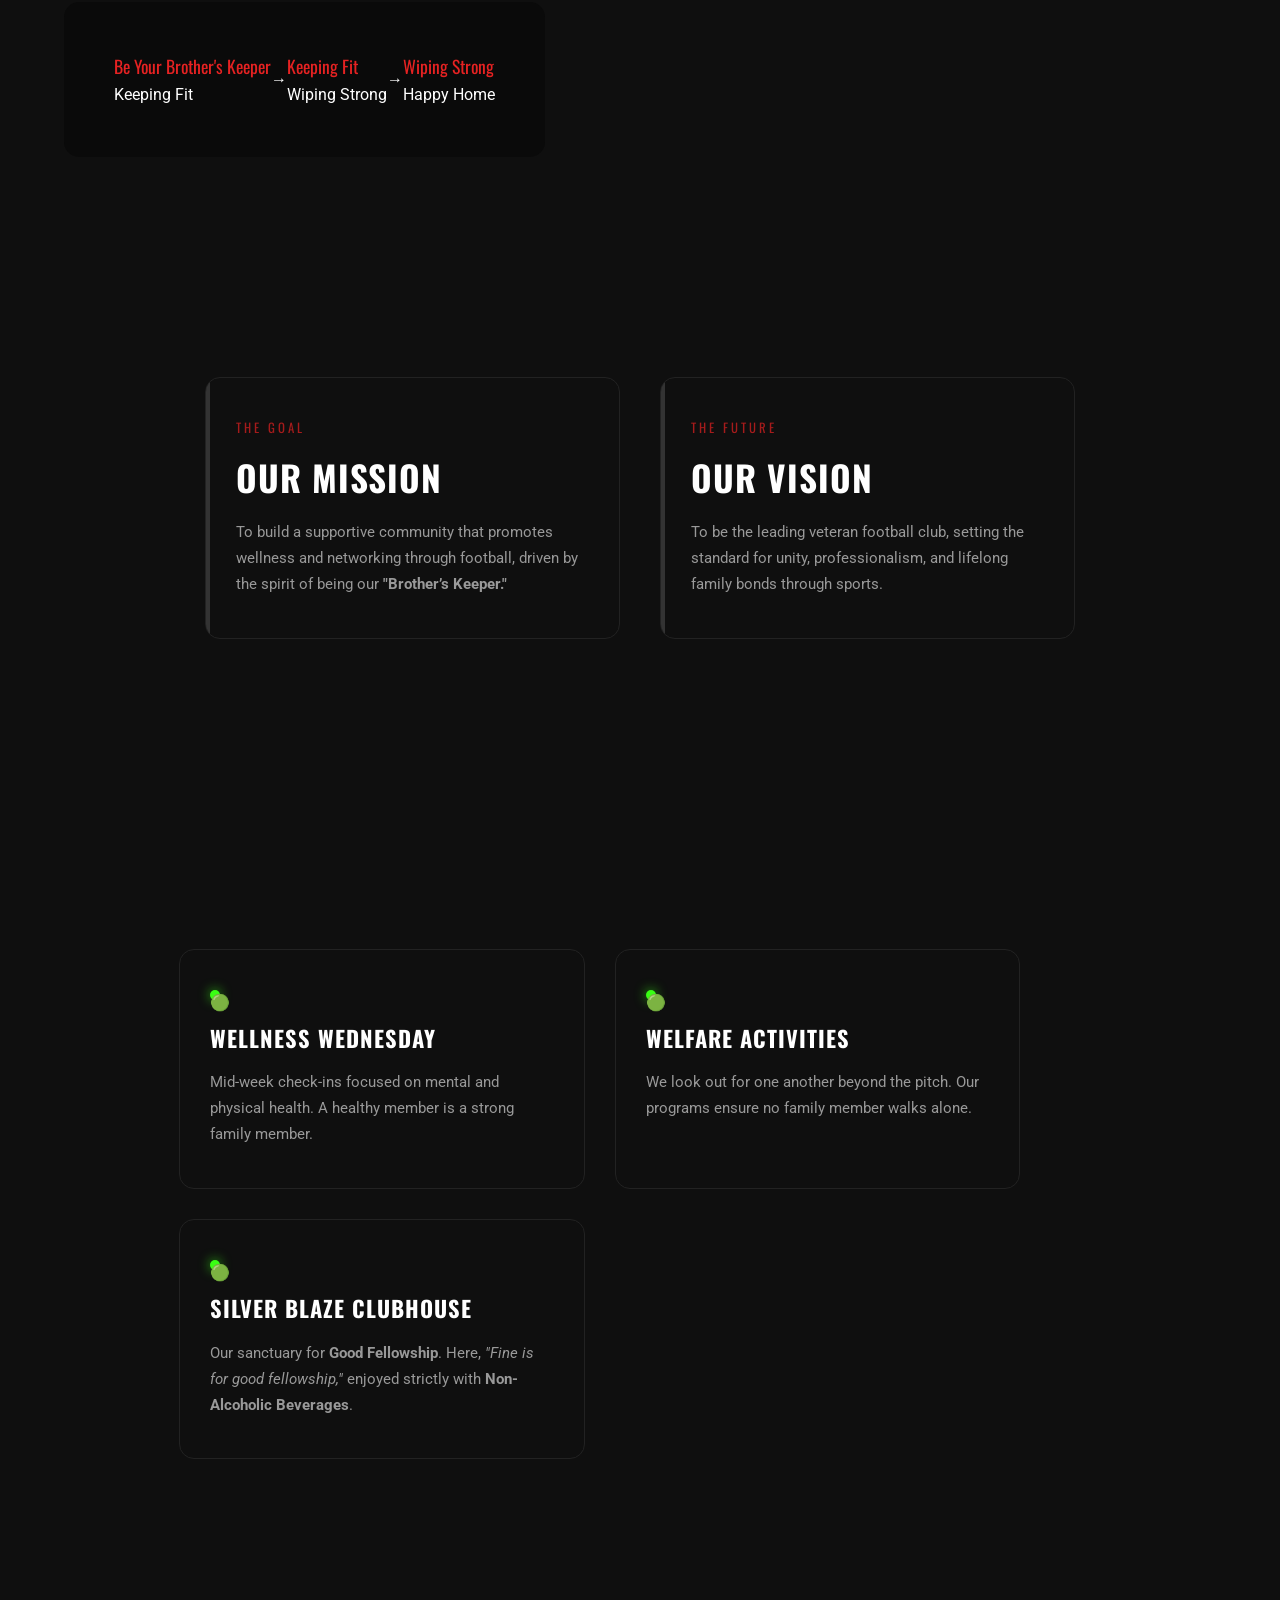
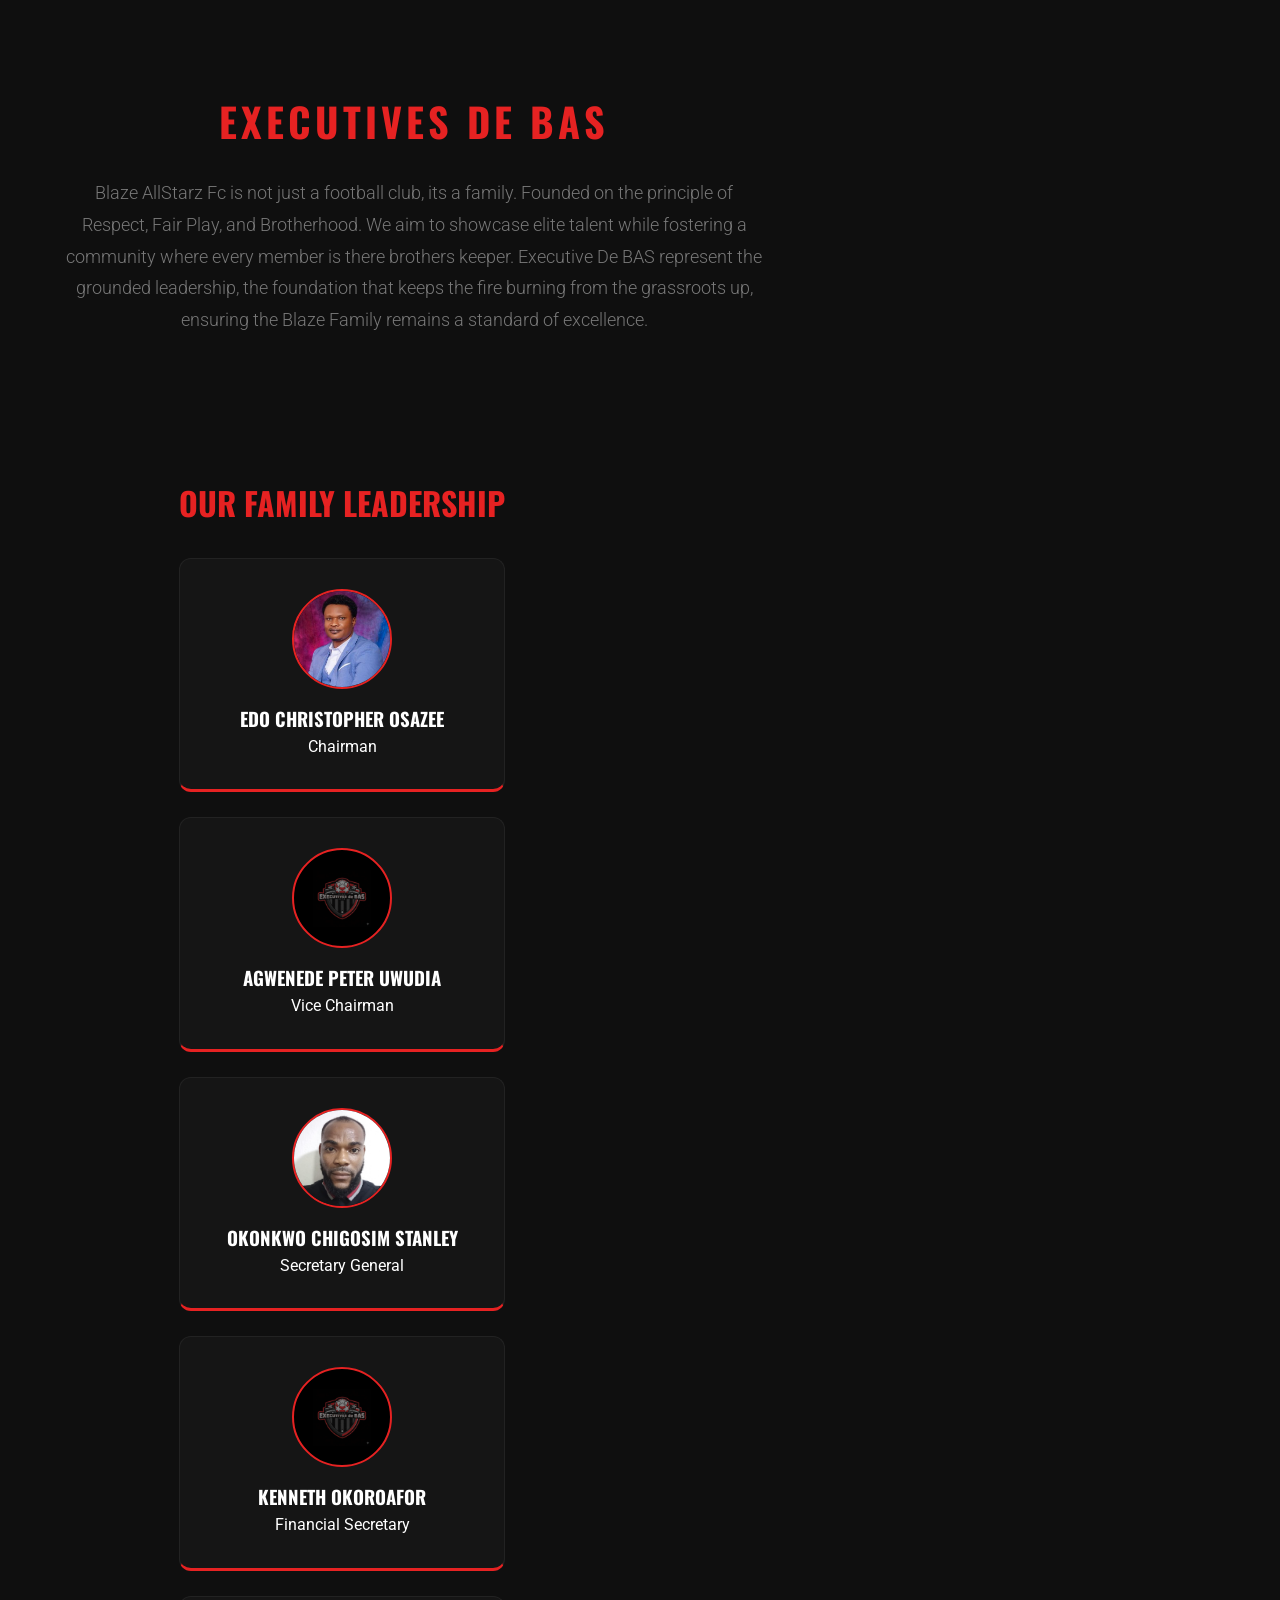
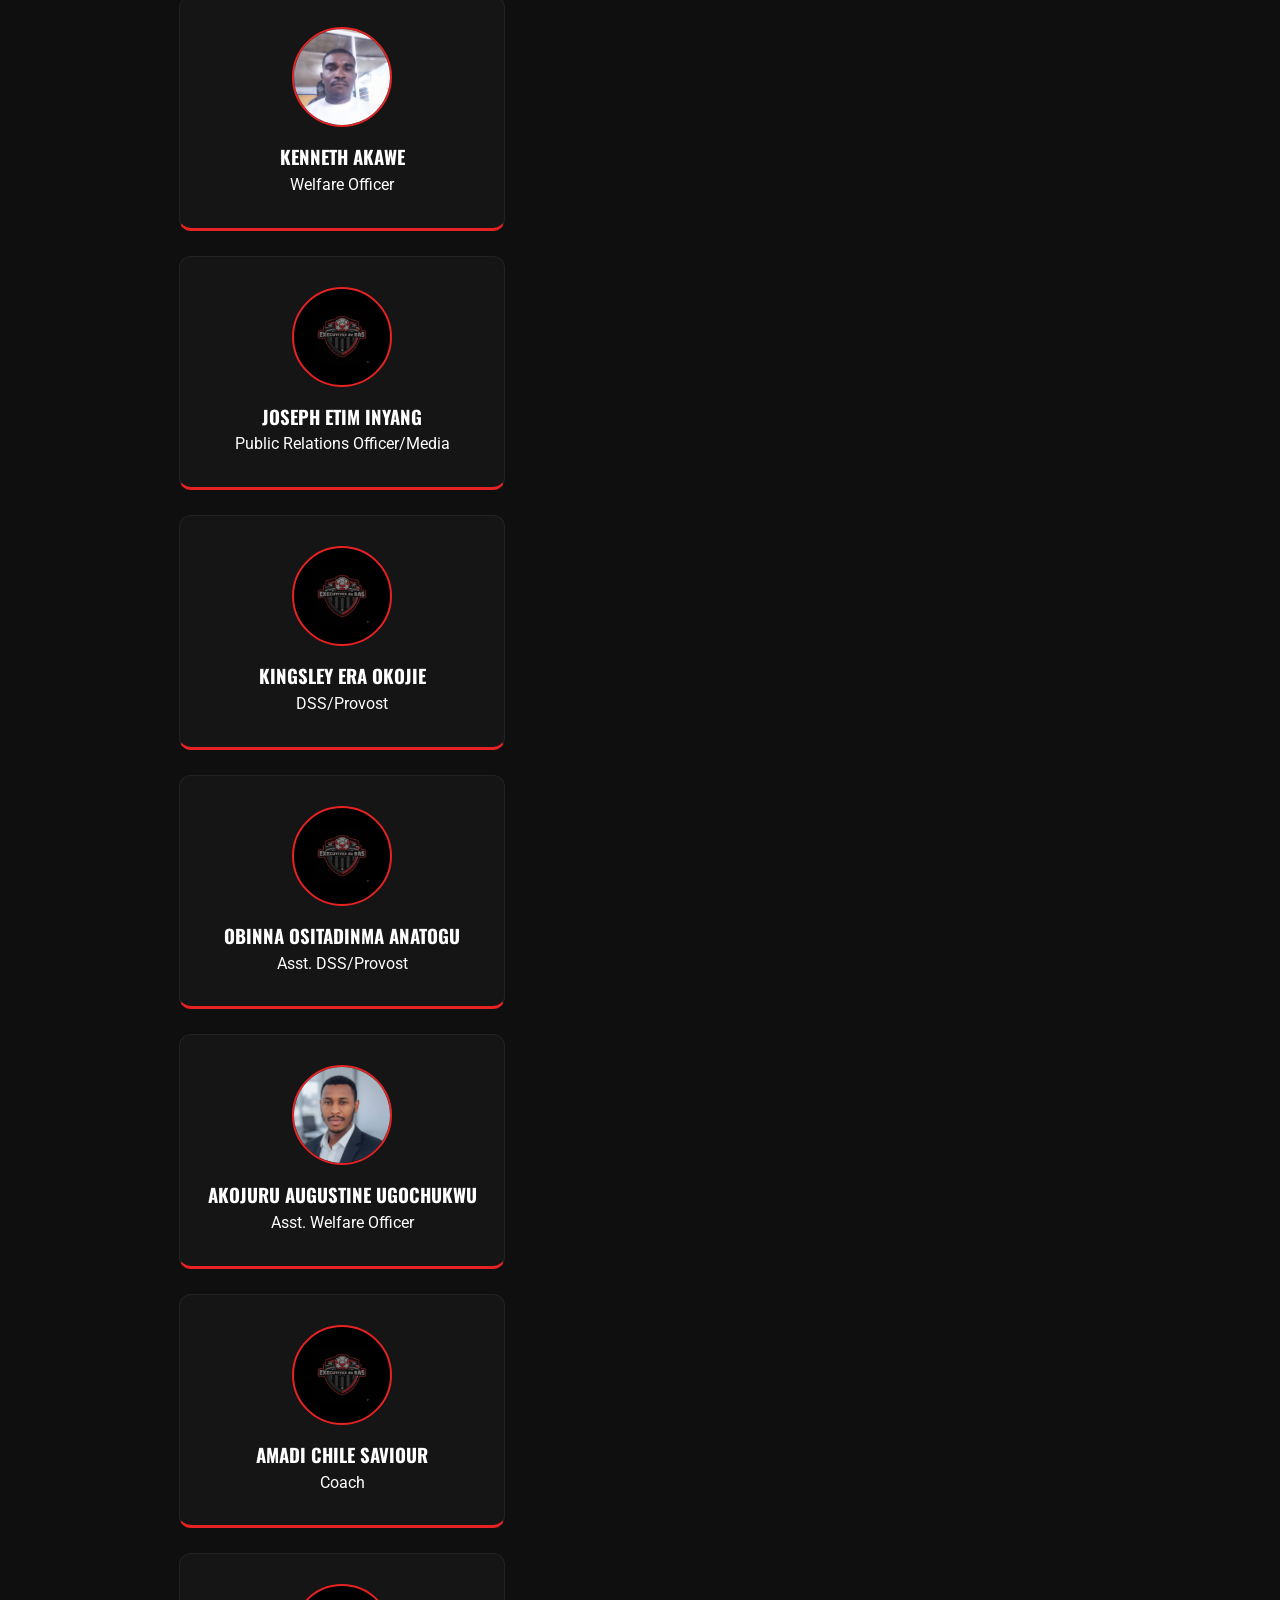
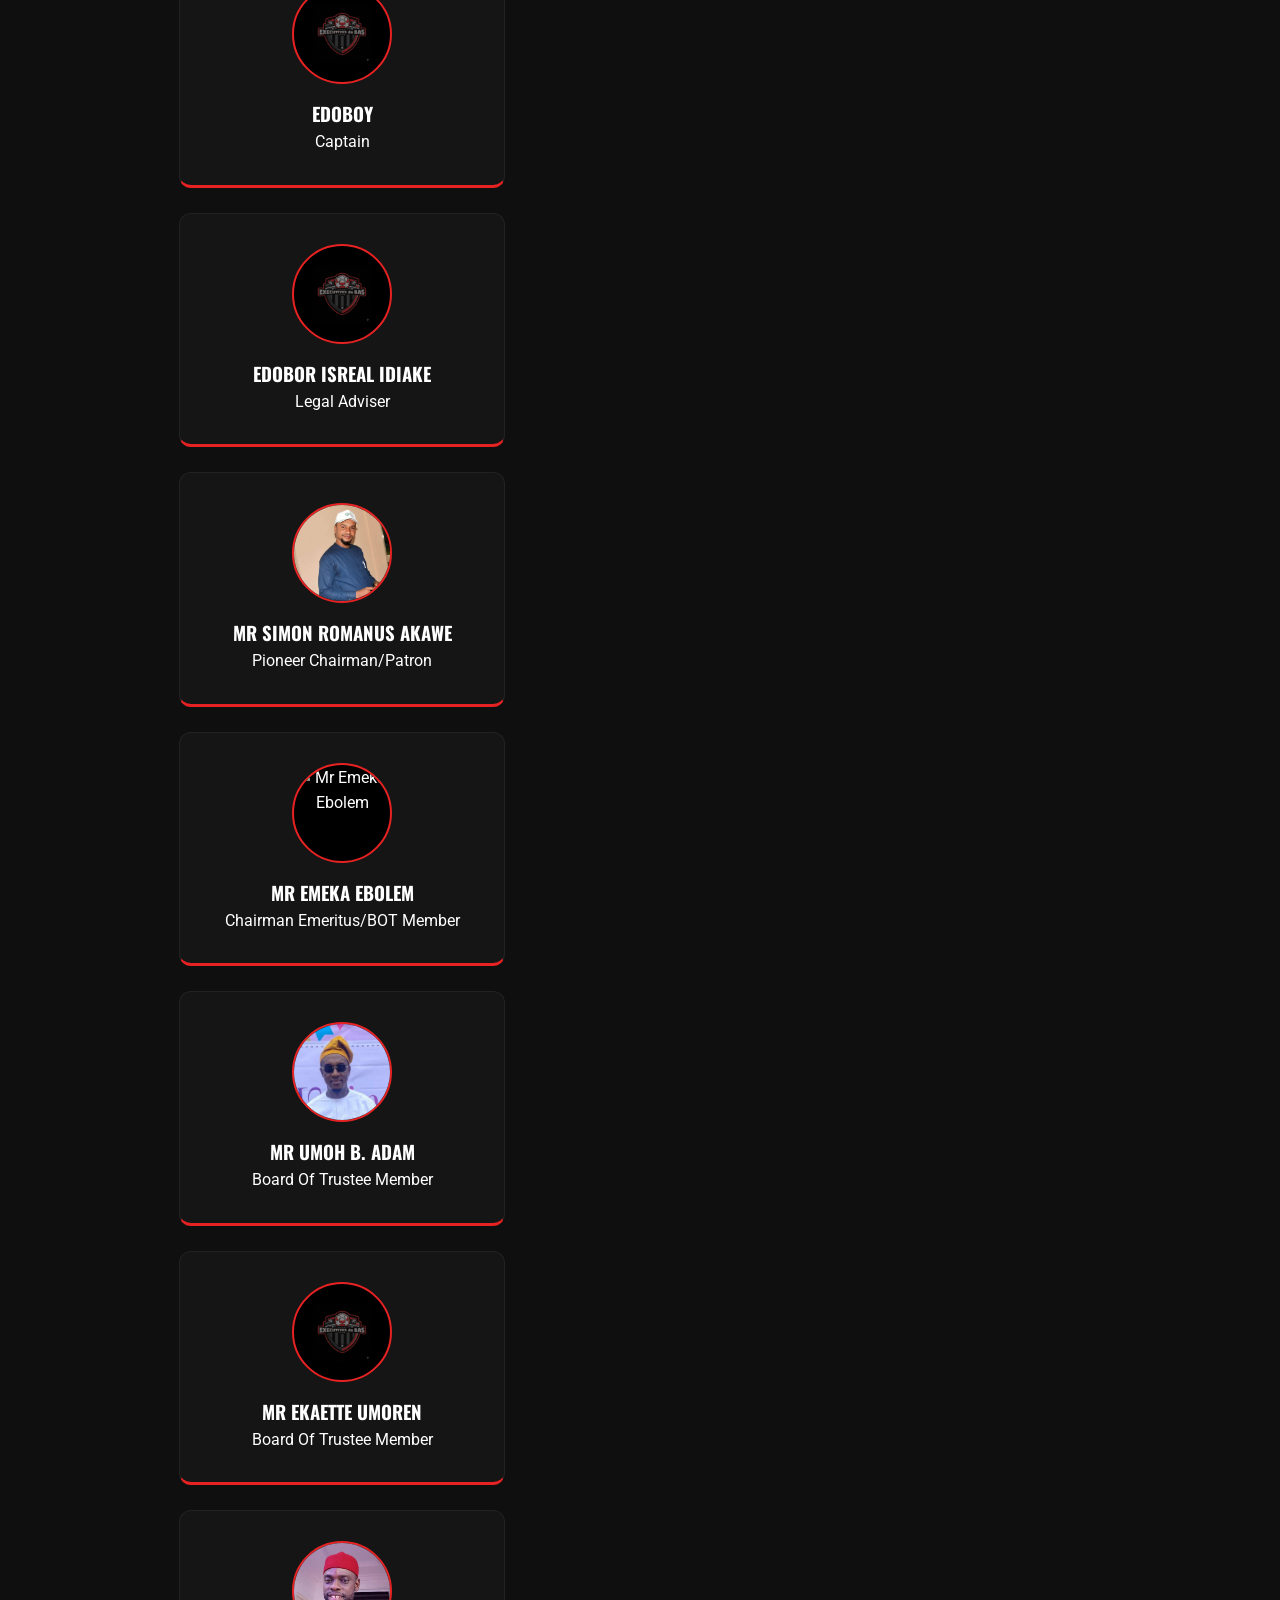
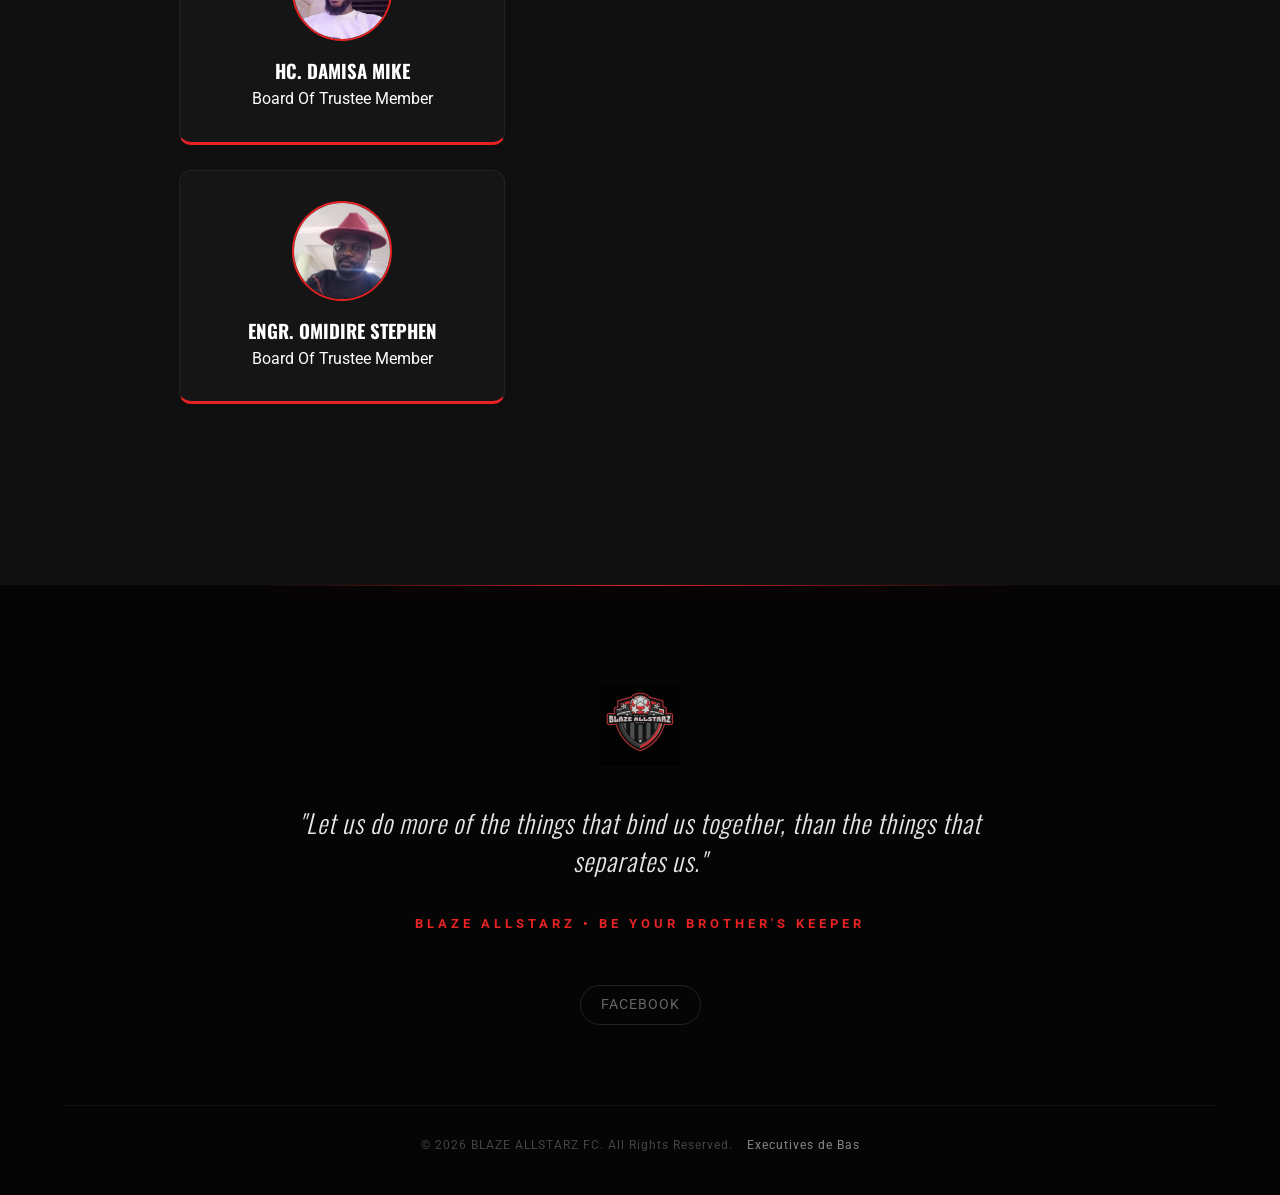
==== commit c373c06c: "update" ====
--- a/about.html
+++ b/about.html
@@ -35,7 +35,7 @@
     <section class="preamble-section">
         <div class="preamble-box">
             <h2 class="section-subtitle">PREAMBLE</h2>
-            <p>"We the members of <strong>BLAZE ALLSTARZ FC</strong> a not for-profit and non-political organisation do firmly and solemnly resolve to provide for ourselves a constitution and to be governed by the provisions therein contained."</p>
+            <p>"We the members of <strong>BLAZE ALLSTARZ FC</strong> a non-profit and non-political organisation do firmly and solemnly resolve to provide for ourselves a constitution and to be governed by the provisions therein contained."</p>
         </div>
     </section>
 
--- a/stylesheet/styles.css
+++ b/stylesheet/styles.css
@@ -298,6 +298,26 @@
     justify-content: center;
     gap: 20px;
     margin-top: 20px;
+}
+
+.match-highlight-section {
+    background: linear-gradient(rgba(0,0,0,0.8), rgba(0,0,0,0.8)), url('images/pitch-bg.jpg');
+    background-size: cover;
+    color: #ffcc00; /* Blaze Gold */
+    text-align: center;
+    padding: 50px 20px;
+    border-top: 3px solid #ffcc00;
+    border-bottom: 3px solid #ffcc00;
+}
+
+#days, #hours, #minutes, #seconds {
+    font-size: 2rem;
+    font-weight: bold;
+    color: #fff;
+    background: #cc0000; /* Blaze Red */
+    padding: 5px 10px;
+    border-radius: 5px;
+    margin: 0 5px;
 }
 
 .time-block span { display: block; font-size: 3rem; font-family: 'Oswald'; color: var(--primary-red); }
@@ -653,7 +673,7 @@
     cursor: not-allowed !important;
 }
 
-#submitBtn {
+#submitBtn{
     background: var(--primary-red);
     color: white;
     border: none;
@@ -666,6 +686,148 @@
 
 @media (max-width: 768px) {
     .contact-wrapper { grid-template-columns: 1fr; }
+}
+
+
+.application-container {
+    max-width: 600px;
+    margin: 2rem auto;
+    padding: 20px;
+    background: #1a1a1a;
+    color: white;
+    border-radius: 8px;
+    font-family: 'Arial', sans-serif;
+}
+
+#contact-form { display: flex; flex-direction: column; gap: 15px; }
+
+input, select, textarea {
+    padding: 12px;
+    background: #2a2a2a;
+    border: 1px solid #444;
+    color: white;
+    border-radius: 4px;
+}
+
+.rules-box {
+    background: #333;
+    padding: 15px;
+    border-radius: 4px;
+    border-left: 4px solid var(--primary-red); /* Blaze Red */
+}
+
+.rules-box label { display: block; margin-bottom: 8px; font-size: 0.9rem; }
+
+#submit-btn {
+    padding: 15px;
+    background: var(--primary-red);
+    color: white;
+    border: none;
+    font-weight: bold;
+    cursor: pointer;
+    transition: 0.3s;
+}
+
+#submit-btn:disabled {
+    background: #555;
+    cursor: not-allowed;
+    opacity: 0.5;
+}
+
+#submit-btn:hover:not(:disabled) { background: #e67e22; }
+
+
+/* Container for the whole section */
+.contact-page-wrapper {
+    display: flex;
+    flex-wrap: wrap; /* Allows stacking on mobile */
+    justify-content: center;
+    gap: 50px;
+    padding: 40px 20px;
+    max-width: 1200px;
+    margin: 0 auto;
+    color: white;
+}
+
+/* Sidebar Info Styling */
+.contact-info {
+    flex: 1;
+    min-width: 300px;
+    display: flex;
+    flex-direction: column;
+    gap: 30px;
+}
+
+.info-card h3 {
+    color: var(--primary-red); /* Blaze Gold */
+    font-size: 1.2rem;
+    margin-bottom: 10px;
+    border-bottom: 2px solid var(--primary-red);
+    display: inline-block;
+}
+
+.info-card p {
+    margin: 5px 0;
+    line-height: 1.6;
+    font-size: 1rem;
+}
+
+/* Form Styling */
+.form-container {
+    flex: 2;
+    min-width: 300px;
+    background: rgba(40, 40, 40, 0.9);
+    padding: 30px;
+    border-radius: 8px;
+    box-shadow: 0 4px 15px rgba(0,0,0,0.5);
+}
+
+.form-container h2 {
+    text-align: center;
+    margin-bottom: 25px;
+    letter-spacing: 2px;
+}
+
+/* Make inputs look sharp */
+#contact-form input, 
+#contact-form select, 
+#contact-form textarea {
+    width: 100%;
+    padding: 12px;
+    margin-bottom: 15px;
+    background: #1a1a1a;
+    border: 1px solid #444;
+    color: white;
+    border-radius: 4px;
+}
+
+.container {
+    padding: 60px 10%;
+    display: flex;
+    flex-wrap: wrap;
+    justify-content: space-between;
+    align-items: center;
+    gap: 20px;
+}
+
+/* The Brother's Keeper Box */
+.rules-box {
+    background: #222;
+    padding: 20px;
+    border-left: 5px solid var(--primary-red);
+    margin-bottom: 20px;
+}
+
+/* Mobile Responsiveness */
+@media (max-width: 768px) {
+    .contact-page-wrapper {
+        flex-direction: column-reverse; /* Form on top for mobile */
+        text-align: center;
+    }
+    
+    .info-block h3 {
+        display: block;
+    }
 }
 
 
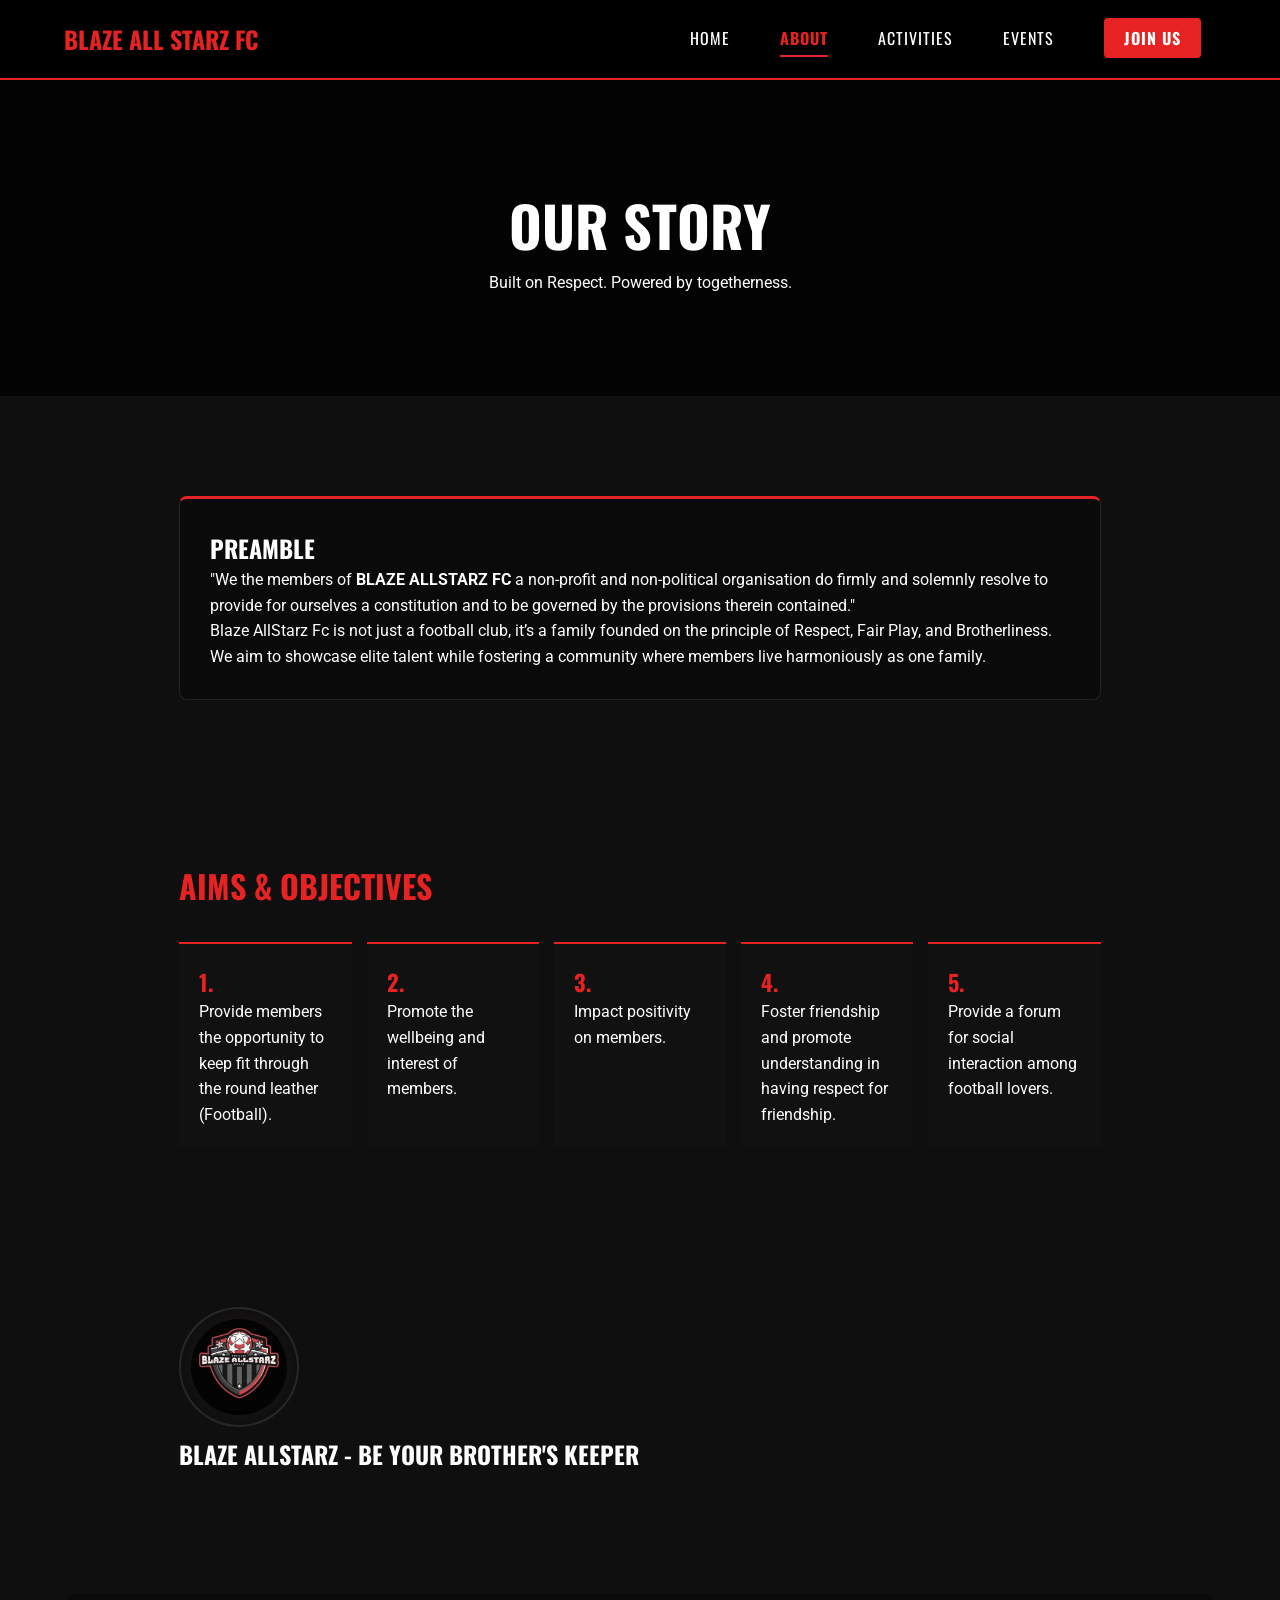
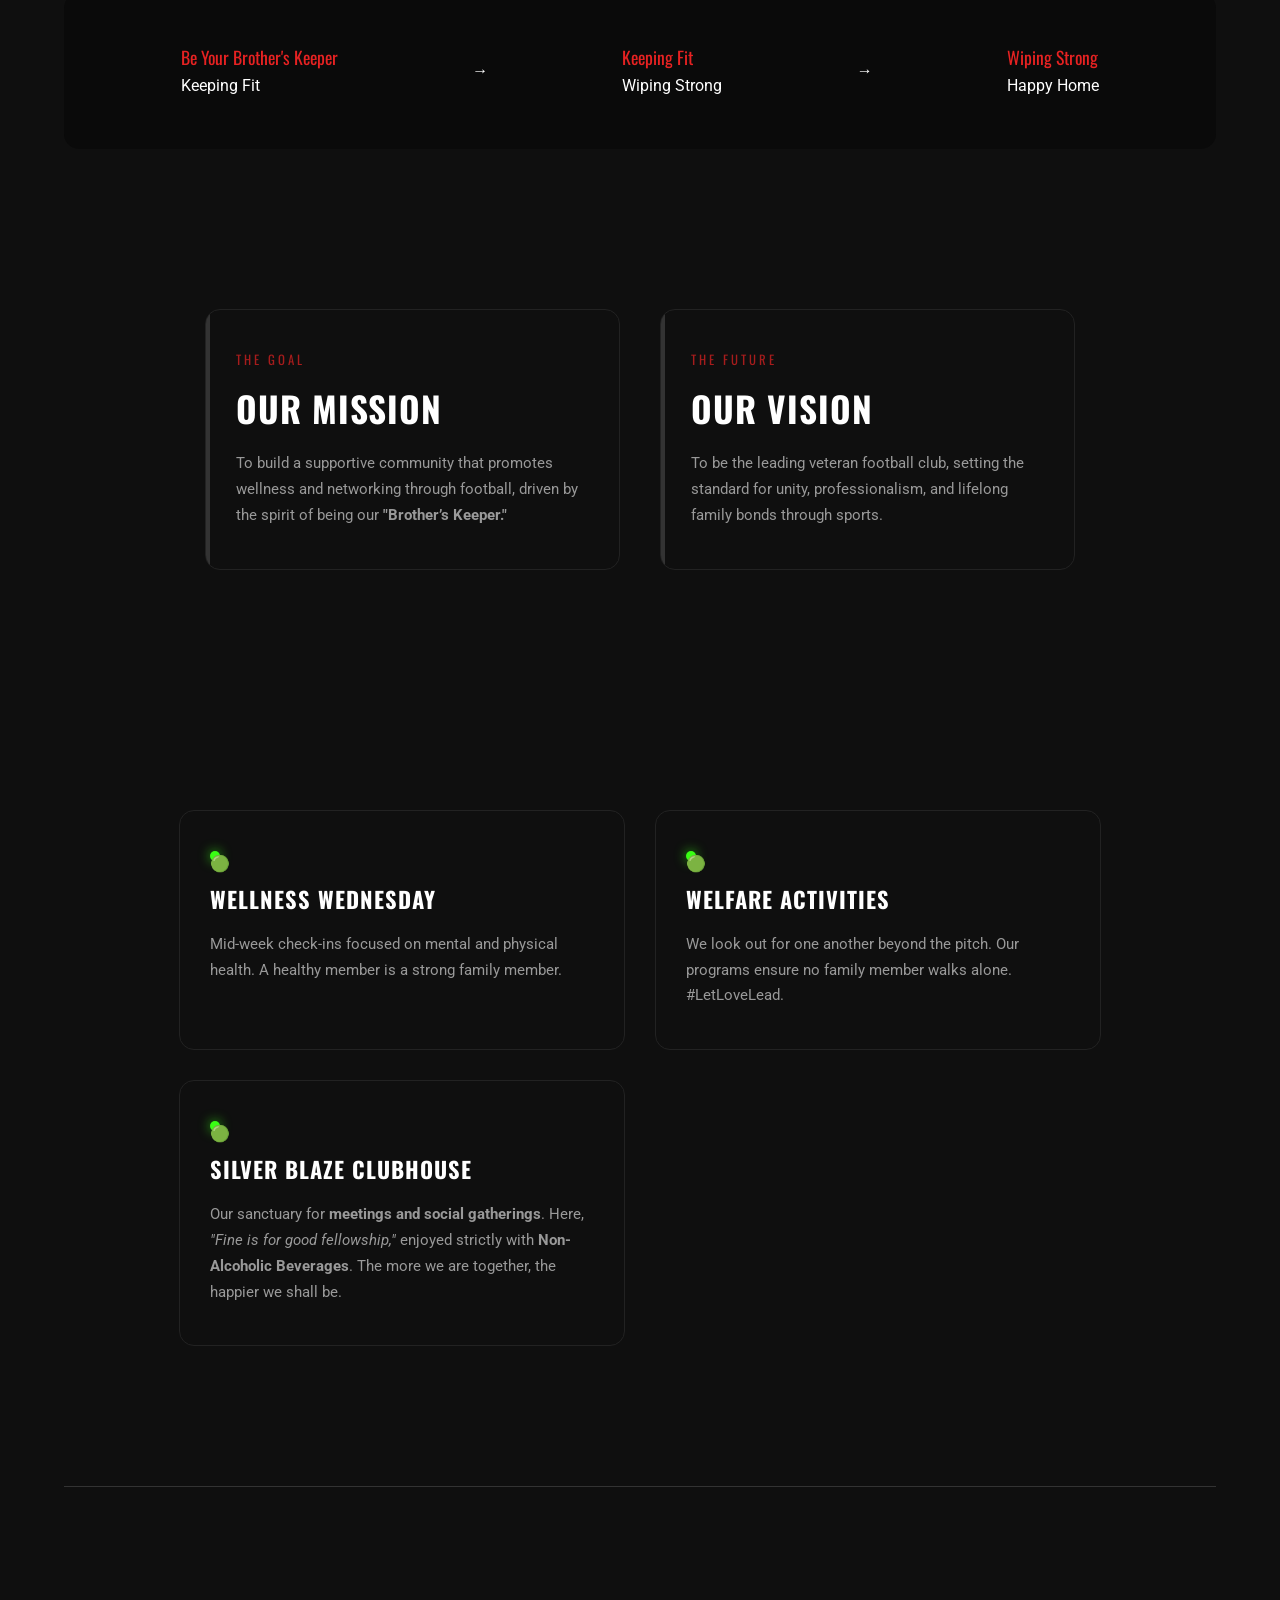
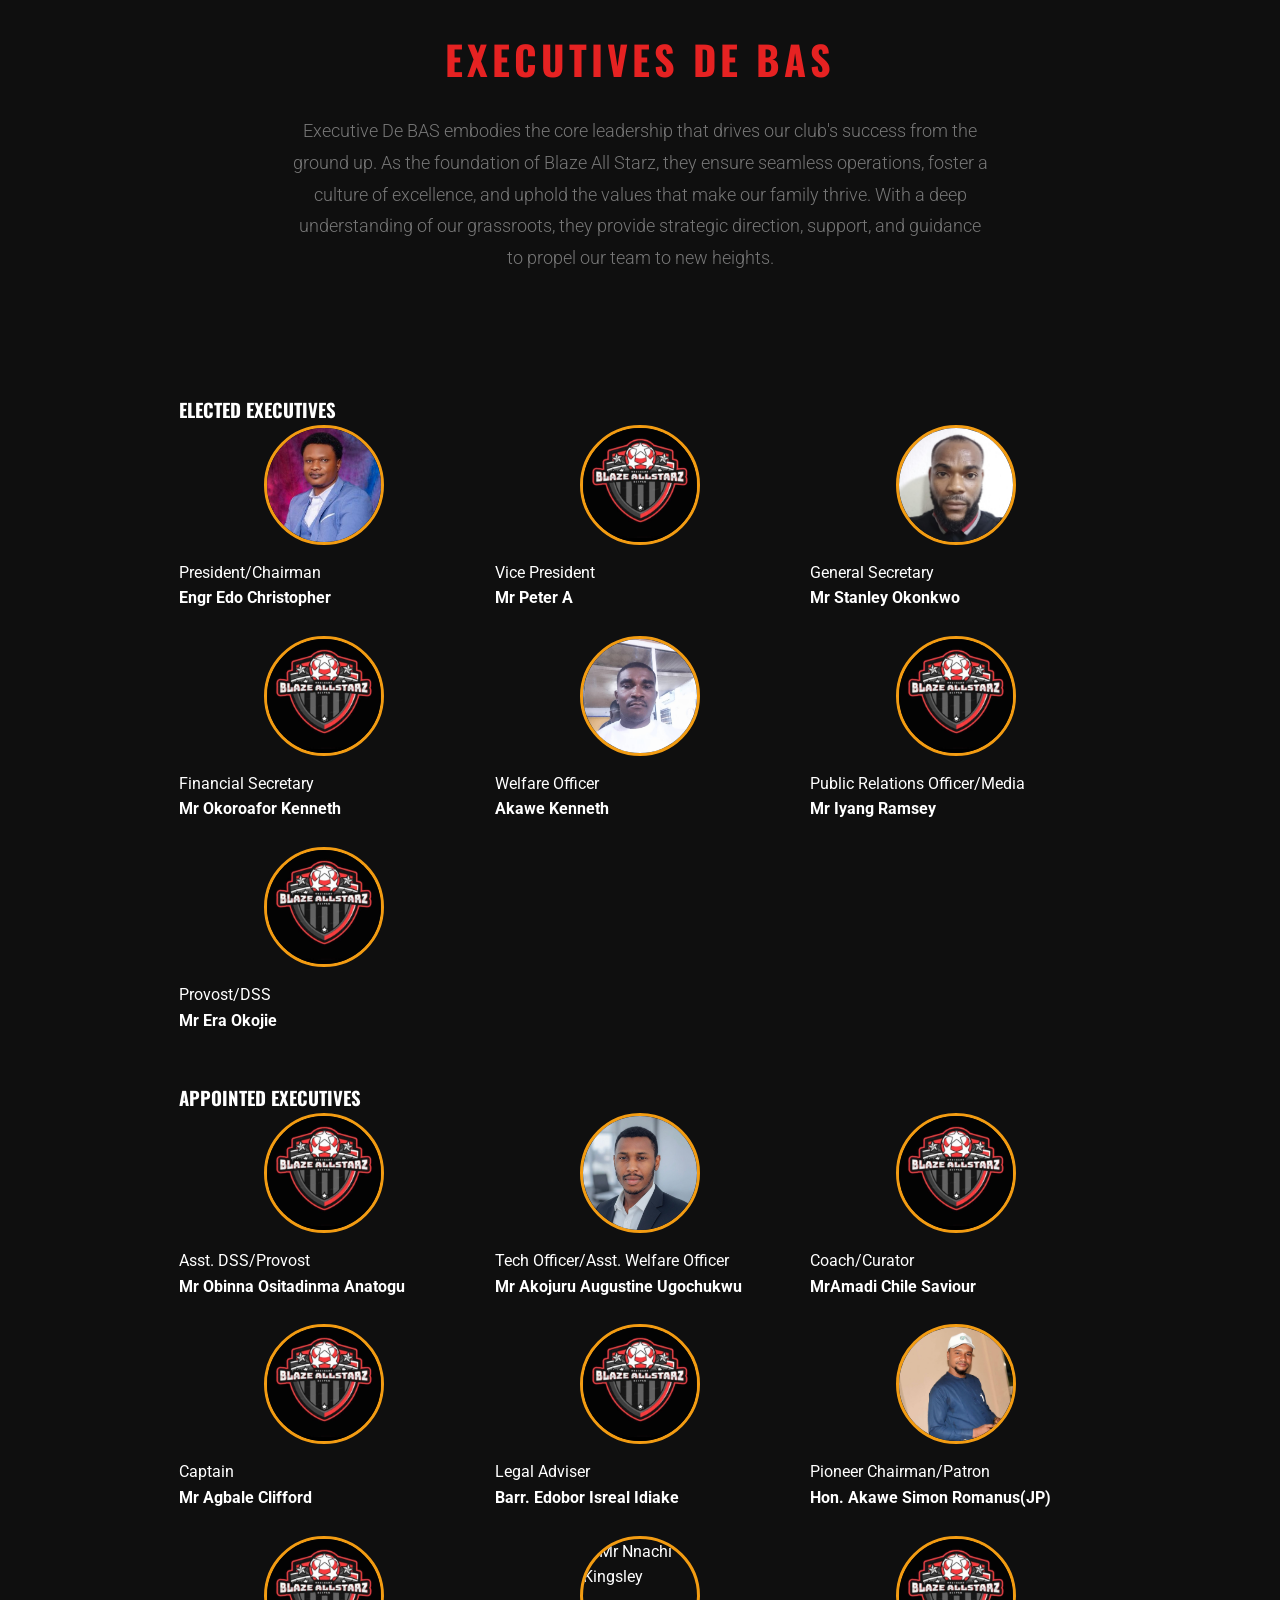
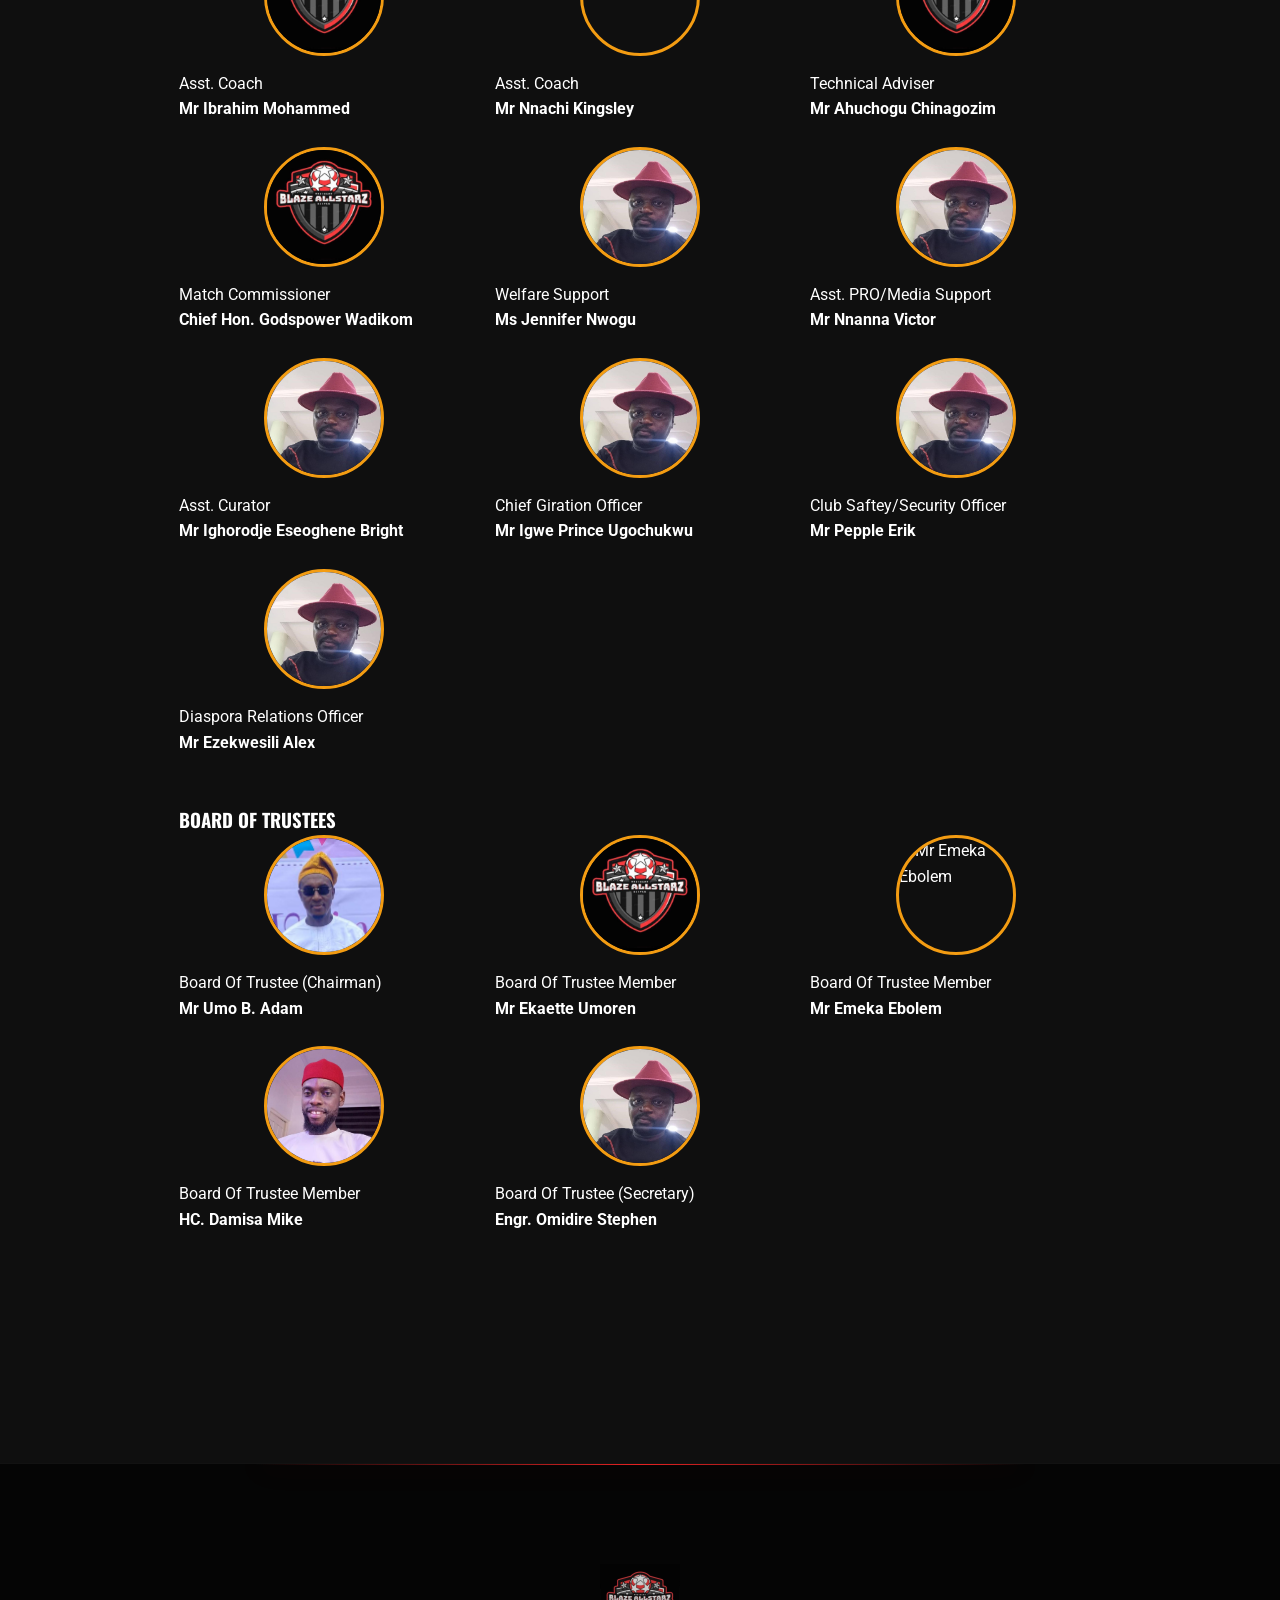
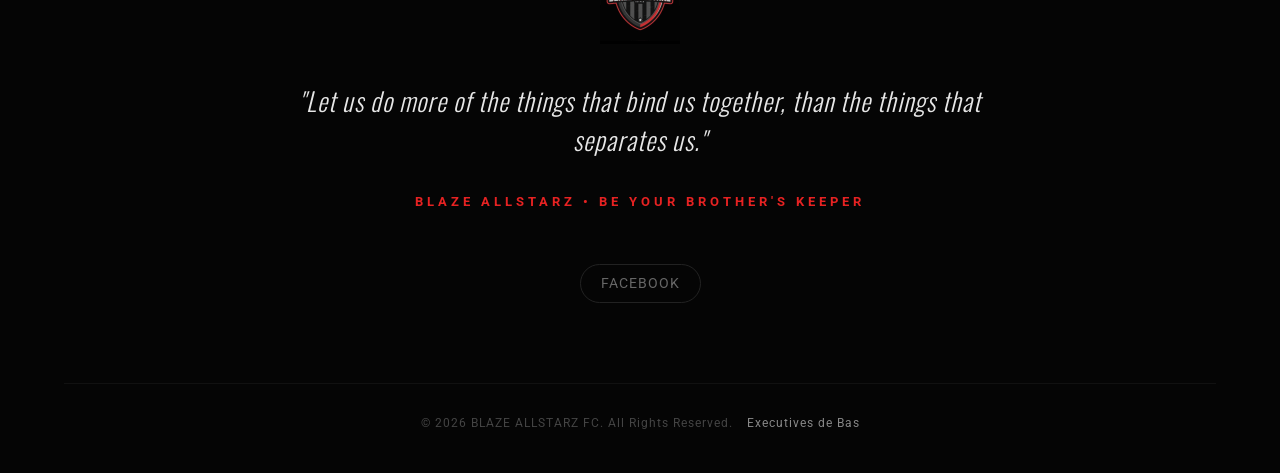
==== commit b4f8ac7b: "update" ====
--- a/about.html
+++ b/about.html
@@ -28,7 +28,7 @@
 
     <header class="page-header about-hero">
         <h1>Our Story</h1>
-        <p>Built on Respect. Driven by Brotherhood.</p>
+        <p>Built on Respect. Powered by togetherness.</p>
     </header>
 
    <main class="container">
@@ -36,6 +36,7 @@
         <div class="preamble-box">
             <h2 class="section-subtitle">PREAMBLE</h2>
             <p>"We the members of <strong>BLAZE ALLSTARZ FC</strong> a non-profit and non-political organisation do firmly and solemnly resolve to provide for ourselves a constitution and to be governed by the provisions therein contained."</p>
+            <p>Blaze AllStarz Fc is not just a football club, it’s a family founded on the principle of Respect, Fair Play, and Brotherliness. We aim to showcase elite talent while fostering a community where members live harmoniously as one family.</p>
         </div>
     </section>
 
@@ -118,12 +119,12 @@
         <div class="value-box">
             <span class="bullet-icon">🟢</span>
             <h3>Welfare Activities</h3>
-            <p>We look out for one another beyond the pitch. Our programs ensure no family member walks alone.</p>
+            <p>We look out for one another beyond the pitch. Our programs ensure no family member walks alone. #LetLoveLead.</p>
         </div>
         <div class="value-box highlighted-box">
             <span class="bullet-icon">🟢</span>
             <h3>Silver Blaze Clubhouse</h3>
-            <p>Our sanctuary for <strong>Good Fellowship</strong>. Here, <em>"Fine is for good fellowship,"</em> enjoyed strictly with <strong>Non-Alcoholic Beverages</strong>.</p>
+            <p>Our sanctuary for <strong>meetings and social gatherings</strong>. Here, <em>"Fine is for good fellowship,"</em> enjoyed strictly with <strong>Non-Alcoholic Beverages</strong>. The more we are together, the happier we shall be.</p>
         </div>
     </section>
 
@@ -131,13 +132,25 @@
 
     <section class="exec-intro">
         <h2 class="section-title">Executives de BAS</h2>
-        <p>Blaze AllStarz Fc is not just a football club, its a family. Founded on the principle of Respect, Fair Play, and Brotherhood. We aim to showcase elite talent while fostering a community where every member is there brothers keeper. Executive De BAS represent the grounded leadership, the foundation that keeps the fire burning from the grassroots up, ensuring the Blaze Family remains a standard of excellence.</p>
+        <p>Executive De BAS embodies the core leadership that drives our club's success from the ground up. As the foundation of Blaze All Starz, they ensure seamless operations, foster a culture of excellence, and uphold the values that make our family thrive. With a deep understanding of our grassroots, they provide strategic direction, support, and guidance to propel our team to new heights.</p>
     </section>
 
-    <section class="leadership">
-        <h2 class="section-title">Our Family Leadership</h2>
-        <div class="leader-grid" id="executiveGrid"></div>
-    </section>
+
+
+            <section class="leadership-section">
+              <h3 class="category-header">Elected Executives</h3>
+              <div id="electedGrid" class="leadership-grid"></div>
+
+              <h3 class="category-header">Appointed Executives</h3>
+              <div id="appointedGrid" class="leadership-grid"></div>
+
+              <h3 class="category-header">Board of Trustees</h3>
+              <div id="botGrid" class="leadership-grid"></div>
+           </section>
+
+
+
+
   </main>
 
   <footer class="main-footer">
--- a/stylesheet/styles.css
+++ b/stylesheet/styles.css
@@ -699,6 +699,12 @@
     font-family: 'Arial', sans-serif;
 }
 
+.membership {
+    font-size: 1.2rem;
+    font-weight: bold;
+    color: var(--primary-red);
+}
+
 #contact-form { display: flex; flex-direction: column; gap: 15px; }
 
 input, select, textarea {
@@ -801,13 +807,13 @@
     border-radius: 4px;
 }
 
-.container {
+.container-fluid {
     padding: 60px 10%;
     display: flex;
     flex-wrap: wrap;
     justify-content: space-between;
-    align-items: center;
-    gap: 20px;
+    align-items: flex-start;
+    gap: 70px;
 }
 
 /* The Brother's Keeper Box */
@@ -997,6 +1003,28 @@
     width: 60%; /* Smaller so it sits nicely in the middle */
     height: auto;
     opacity: 0.5;
+}
+
+.member-image-container {
+    width: 120px;
+    height: 120px;
+    margin: 0 auto 15px;
+    border-radius: 50%; /* Circular photos */
+    overflow: hidden;
+    border: 3px solid #f39c12; /* Blaze Gold border */
+}
+
+.member-img {
+    width: 100%;
+    height: 100%;
+    object-fit: cover; /* Prevents stretching */
+}
+
+.leadership-grid {
+    display: grid;
+    grid-template-columns: repeat(auto-fit, minmax(280px, 1fr));
+    gap: 25px;
+    margin-bottom: 50px;
 }
 
 
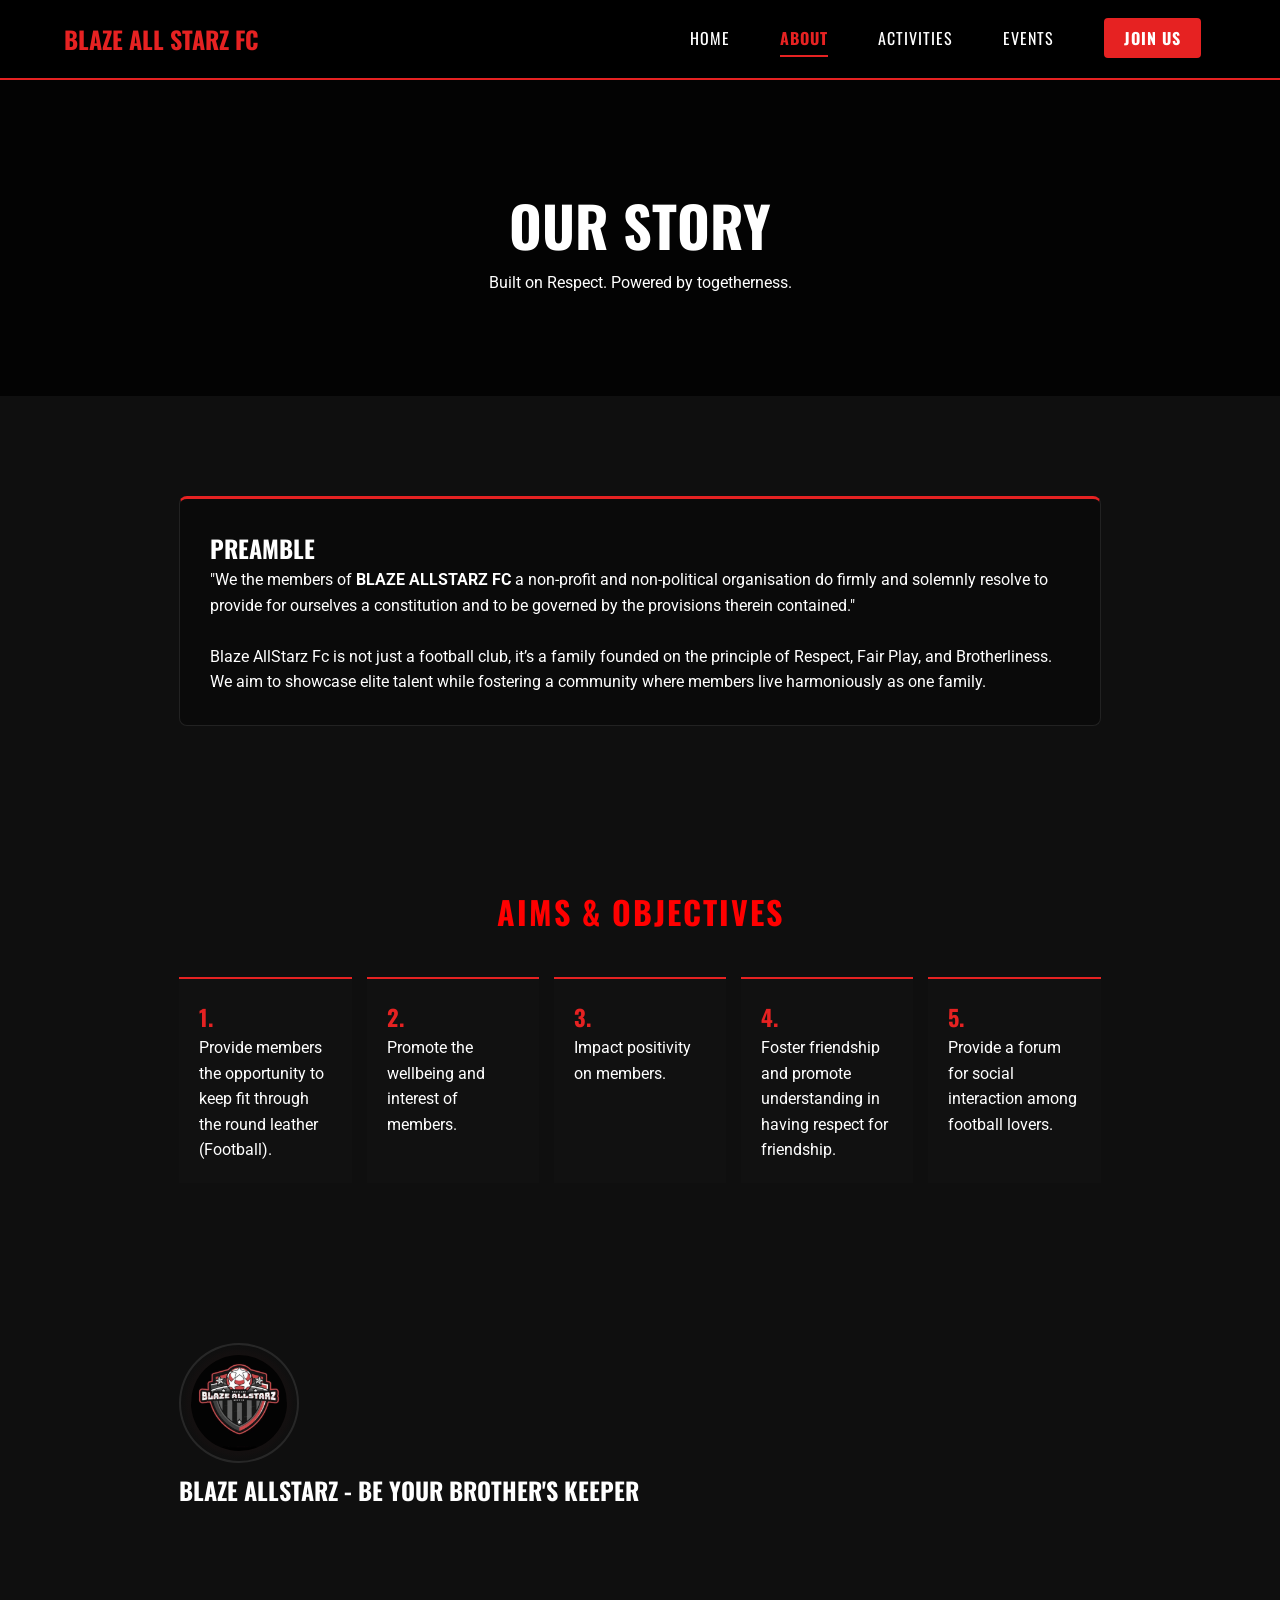
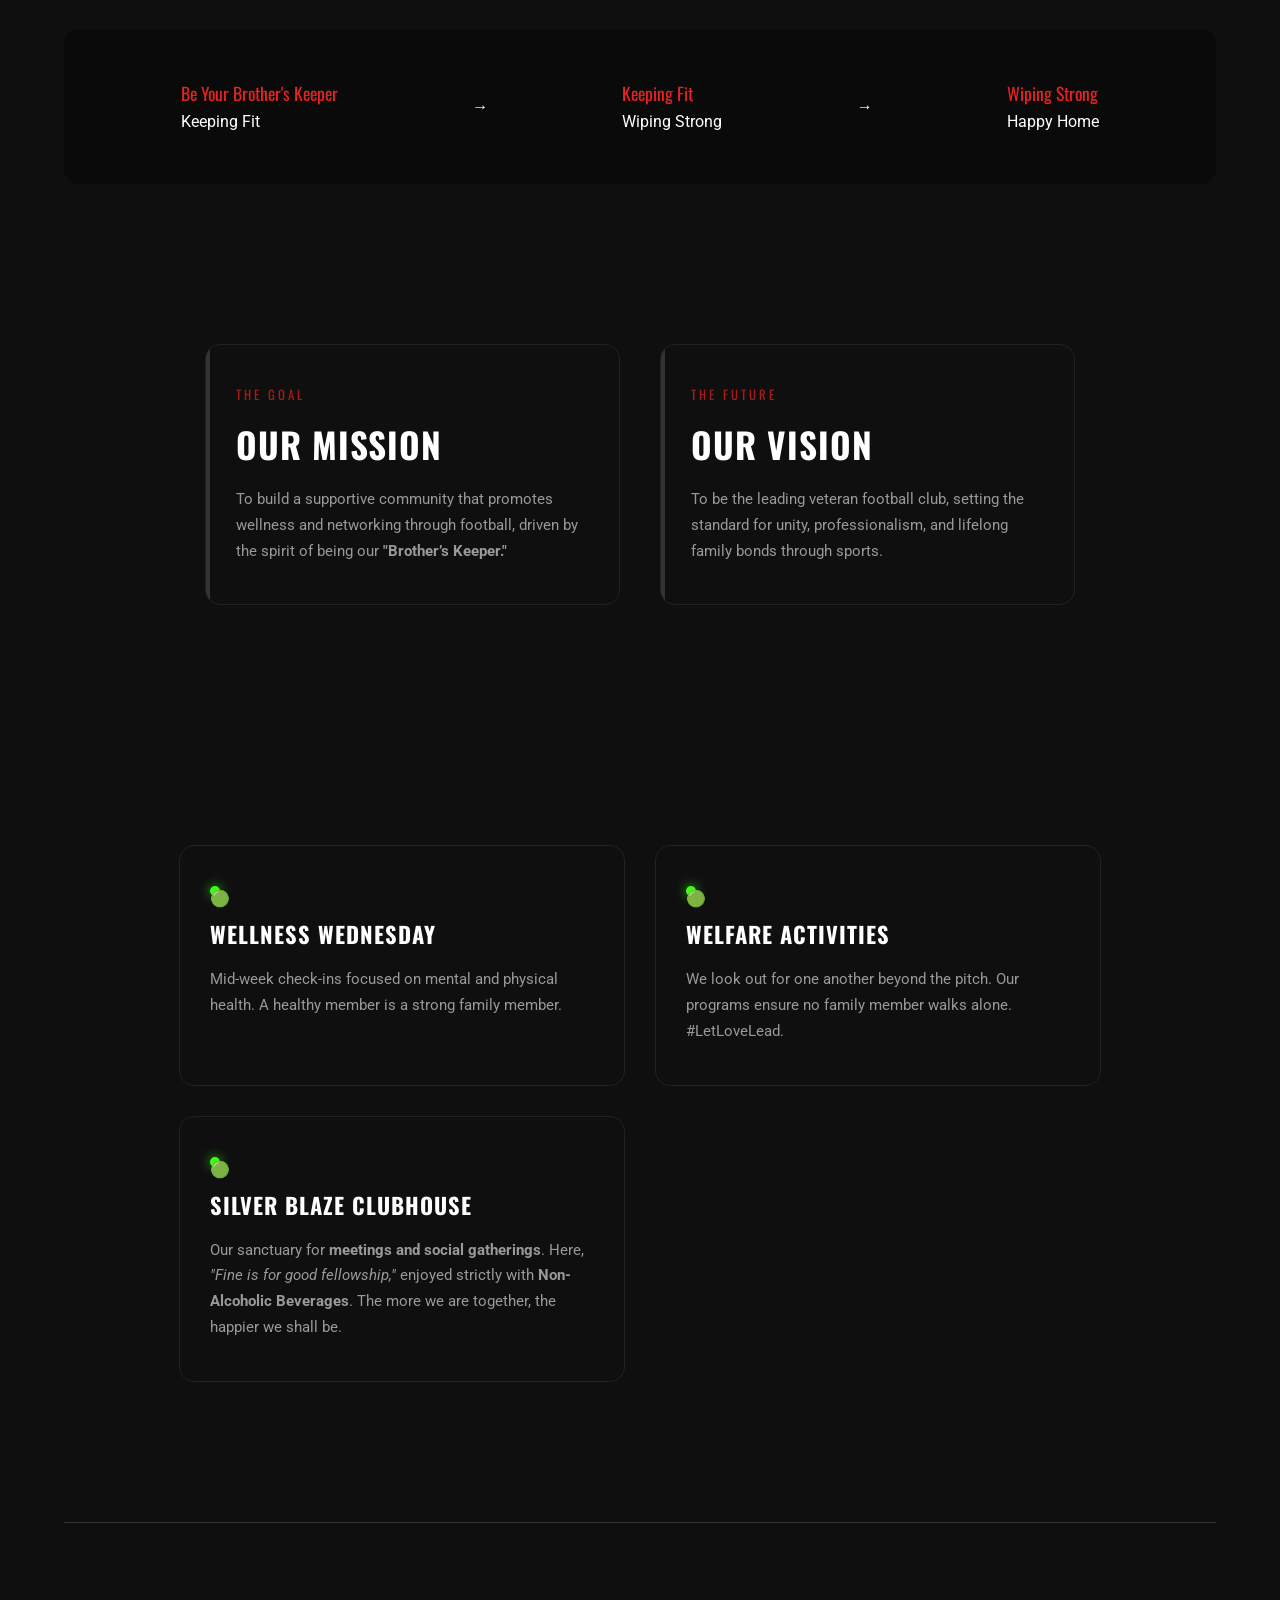
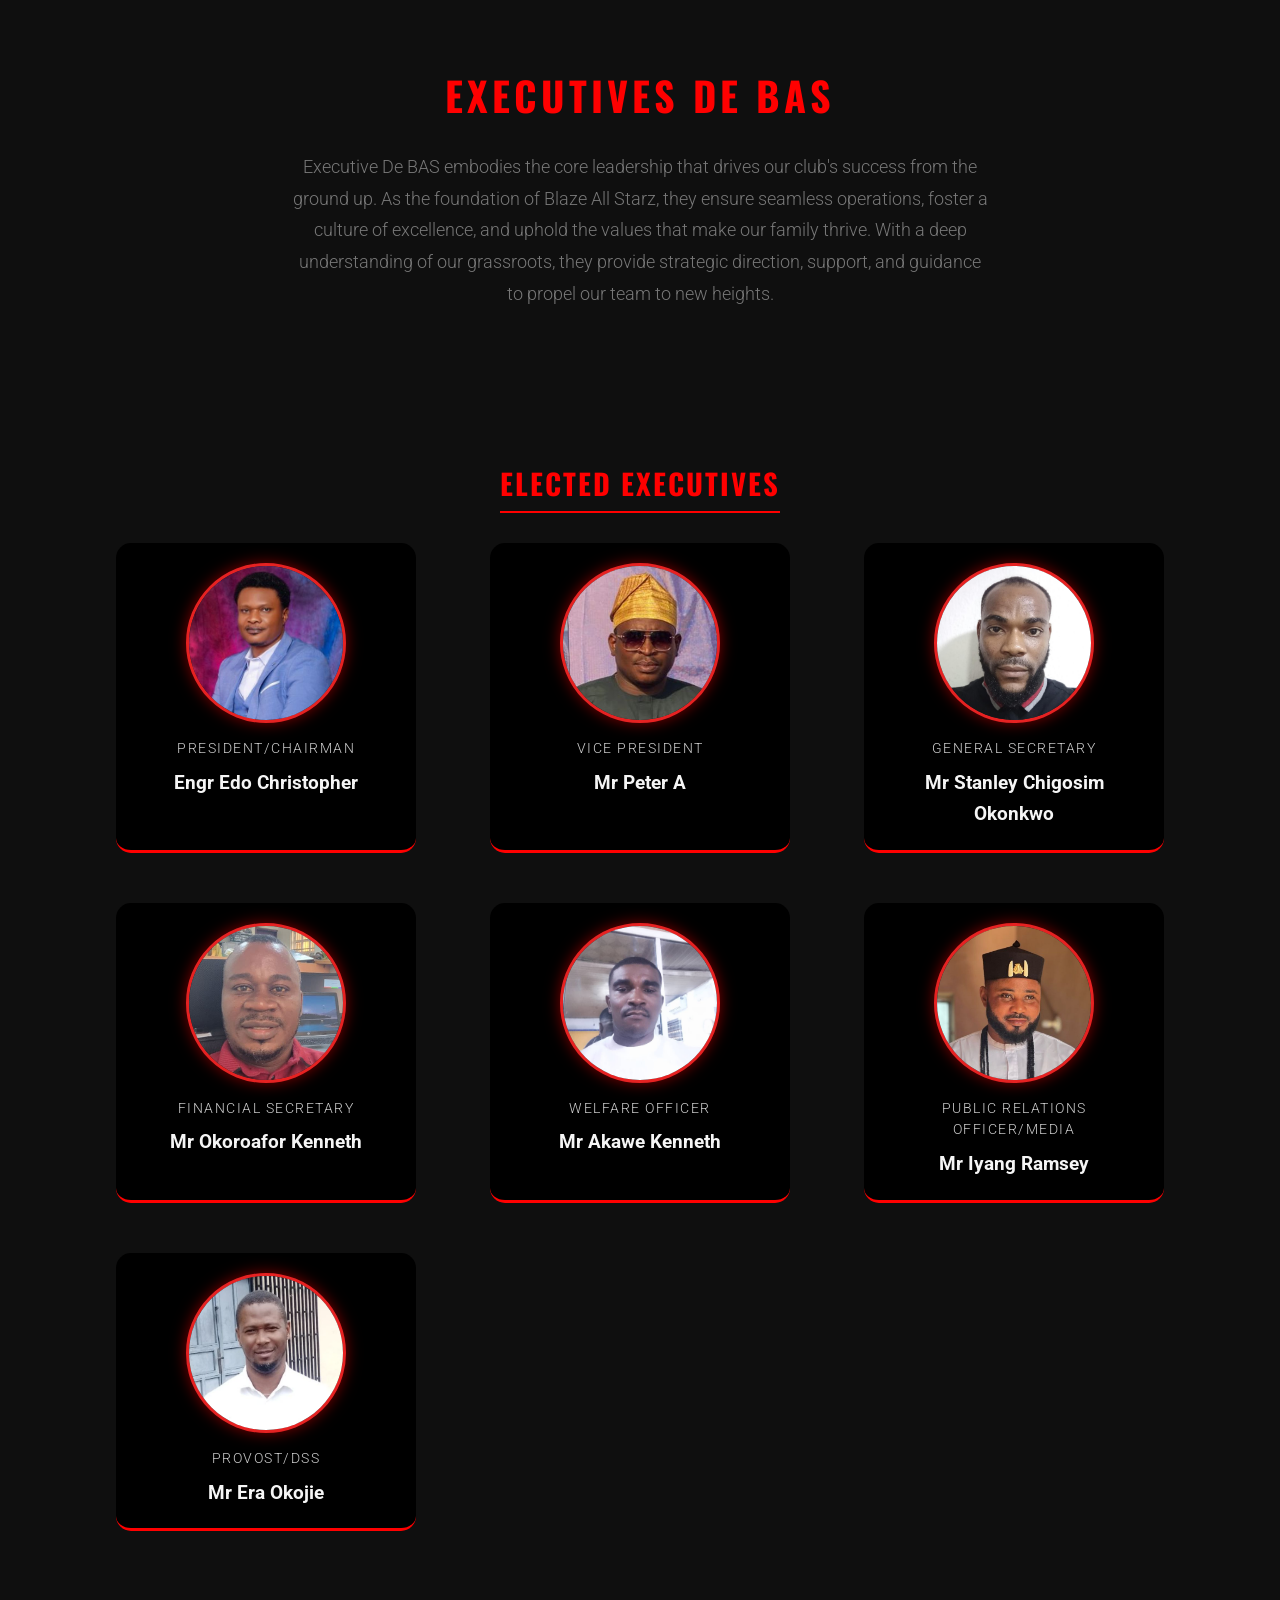
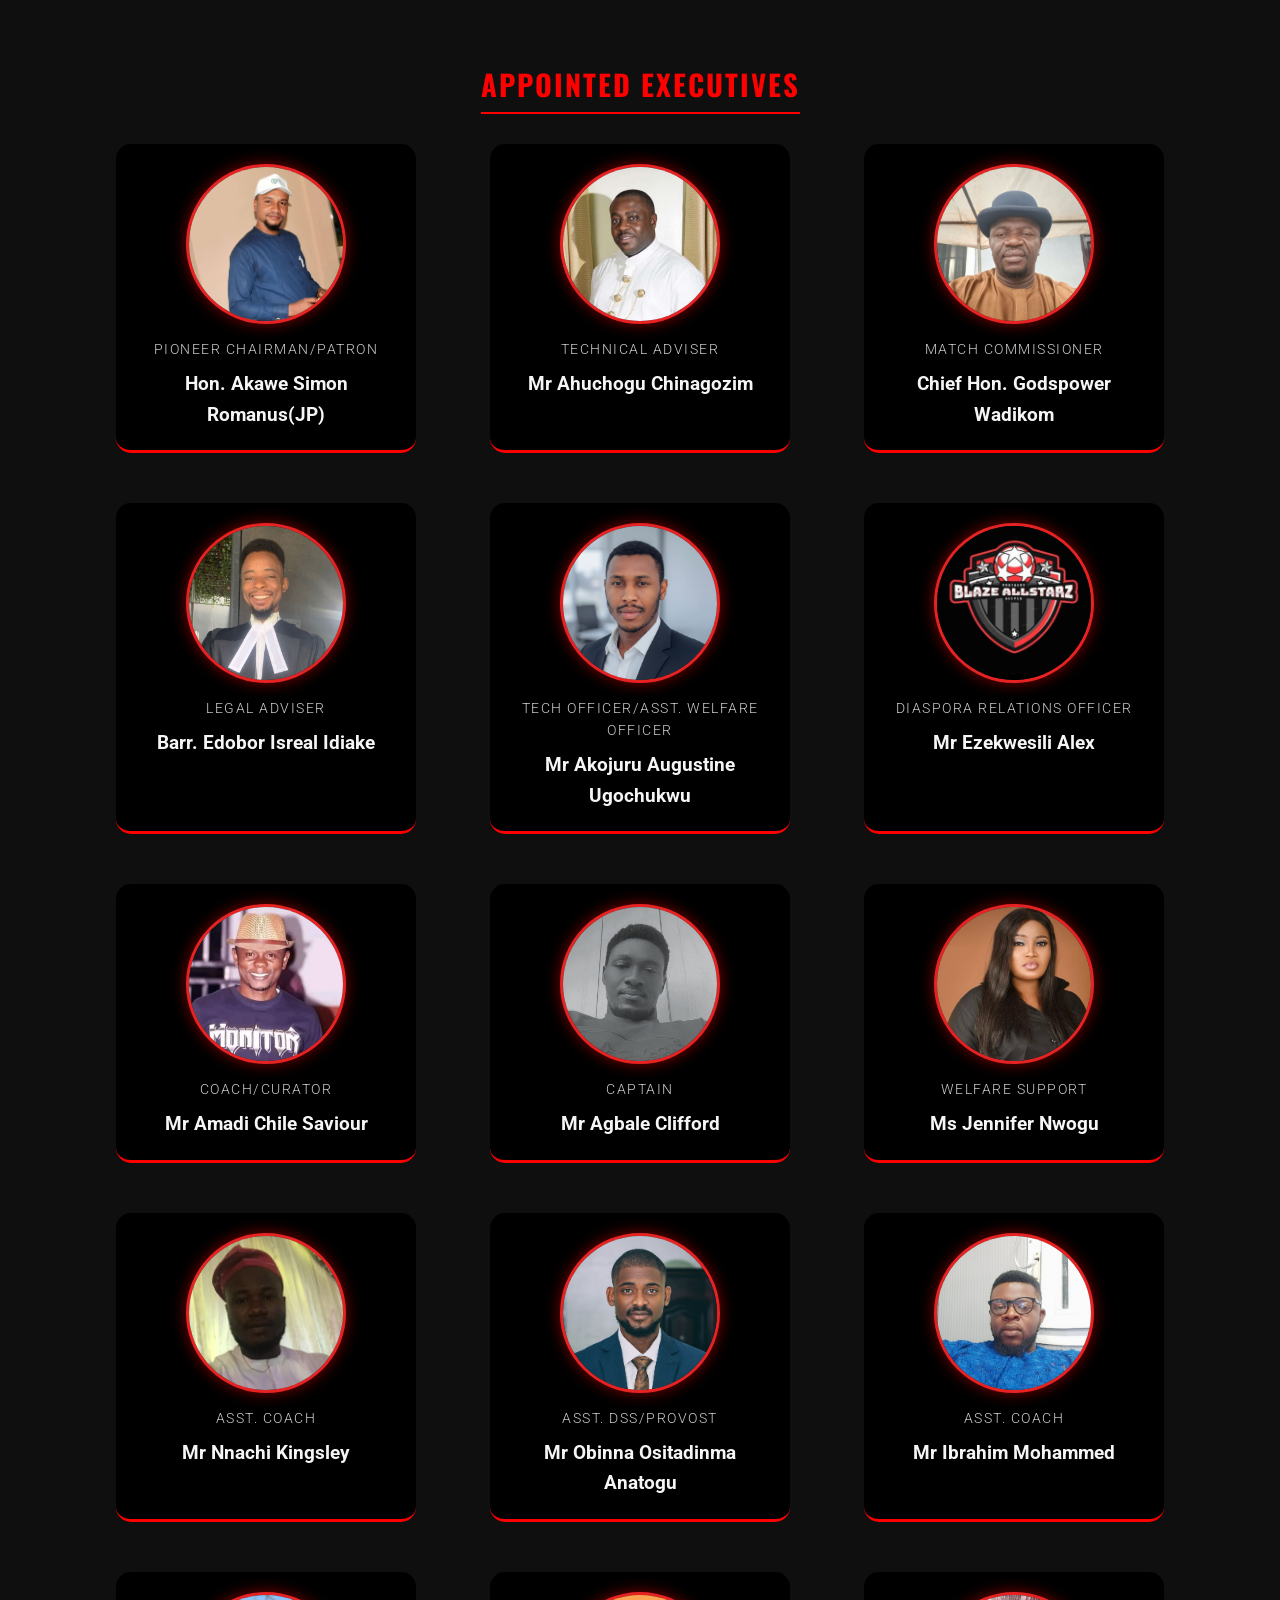
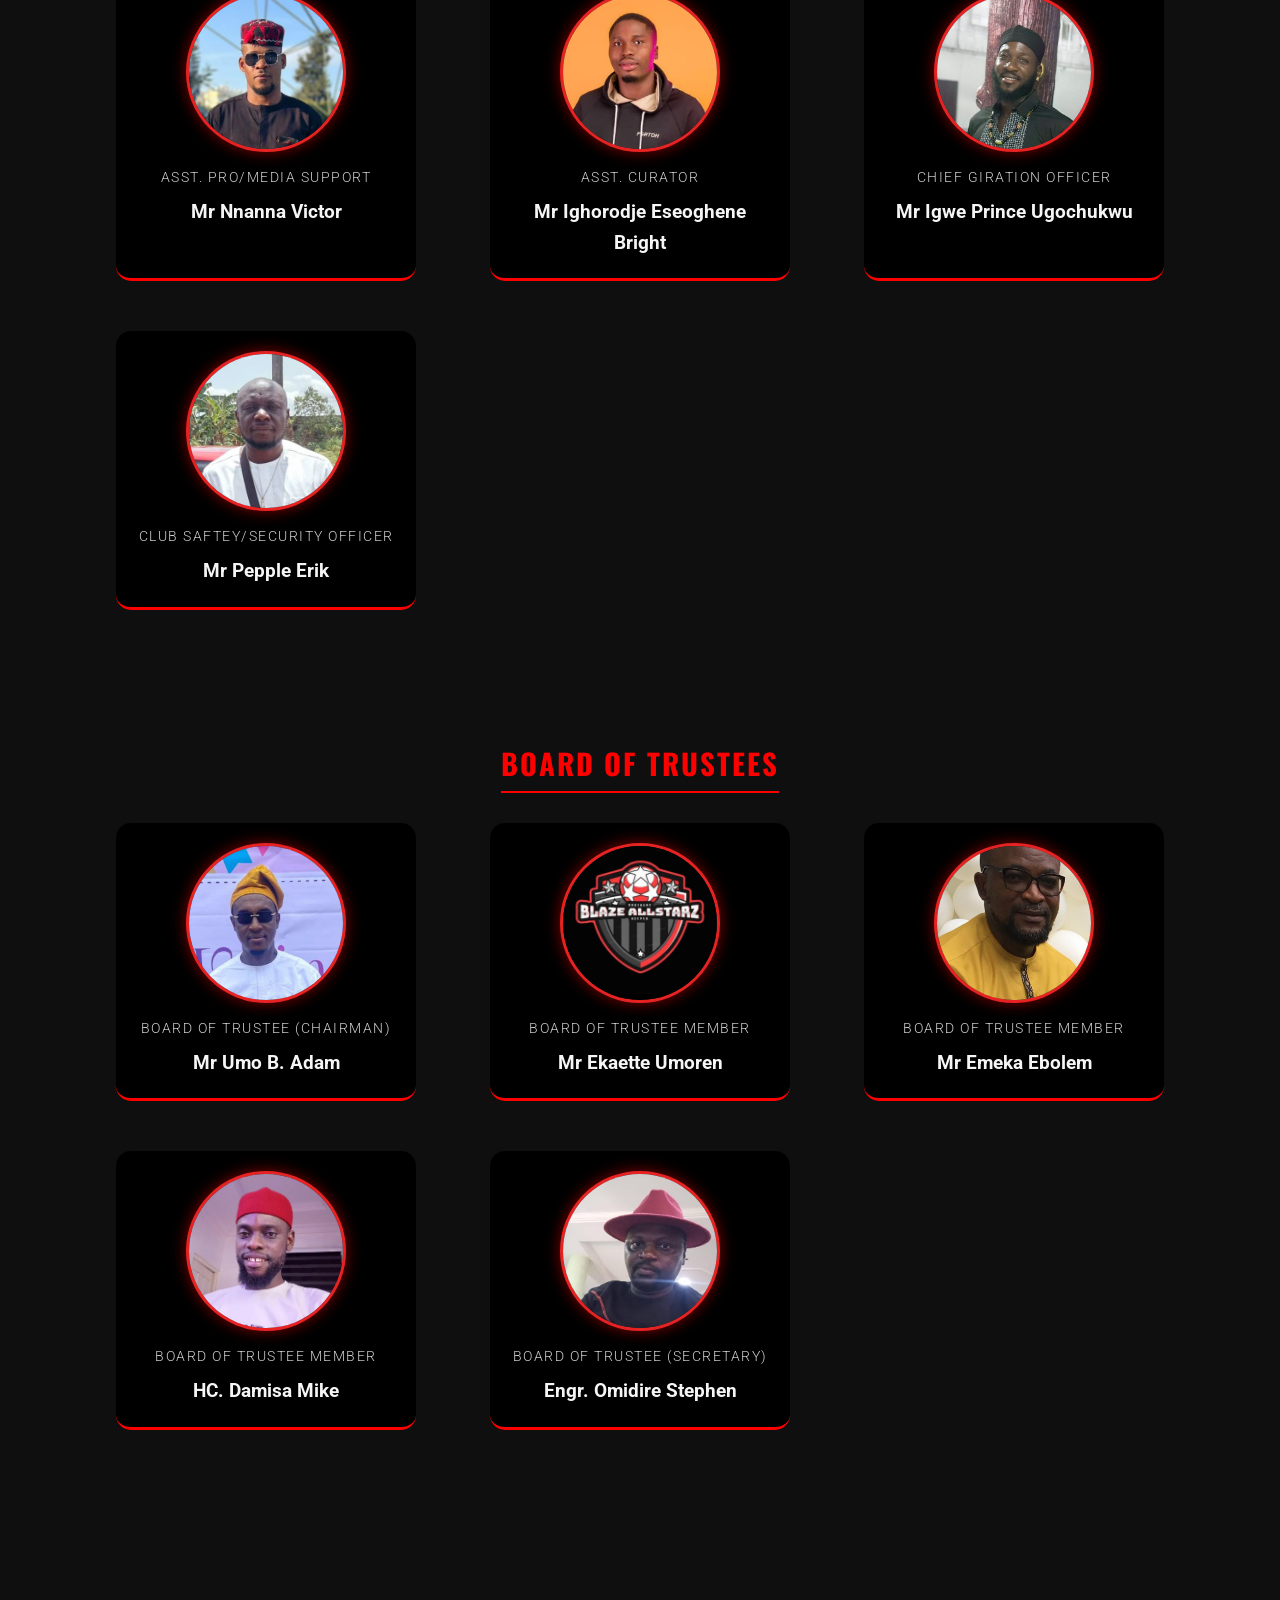
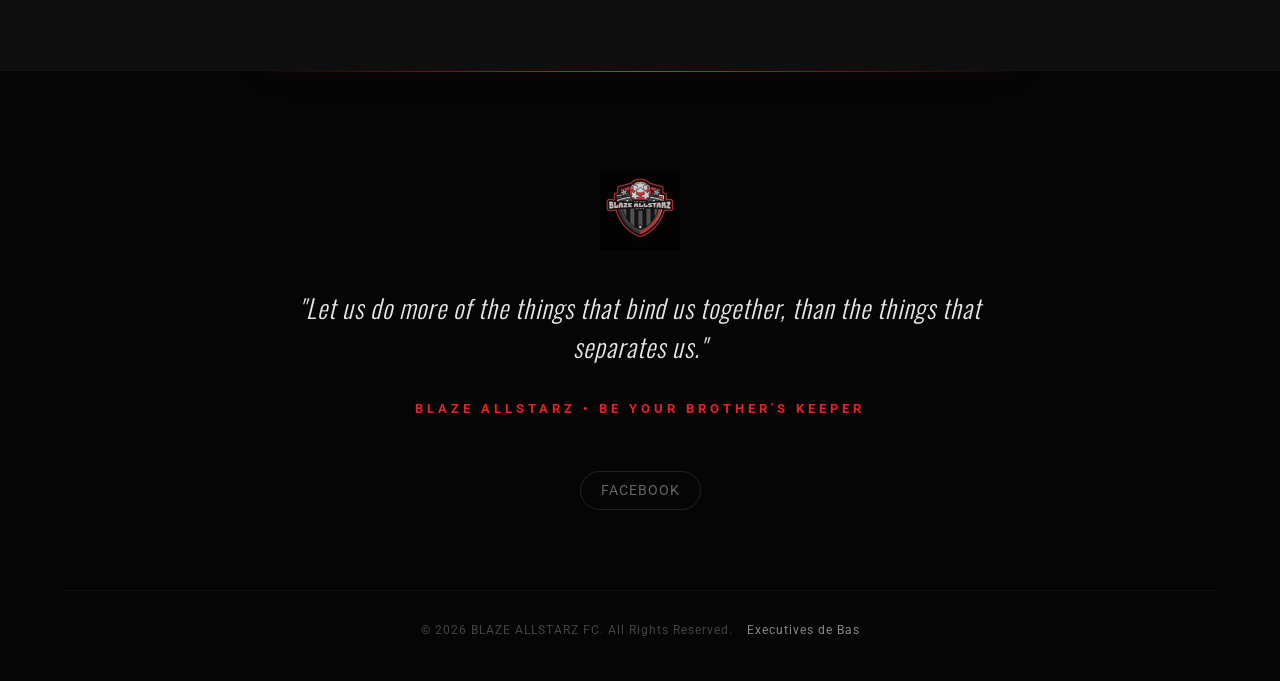
==== commit 5f12124c: "update" ====
--- a/about.html
+++ b/about.html
@@ -35,7 +35,7 @@
     <section class="preamble-section">
         <div class="preamble-box">
             <h2 class="section-subtitle">PREAMBLE</h2>
-            <p>"We the members of <strong>BLAZE ALLSTARZ FC</strong> a non-profit and non-political organisation do firmly and solemnly resolve to provide for ourselves a constitution and to be governed by the provisions therein contained."</p>
+            <p>"We the members of <strong>BLAZE ALLSTARZ FC</strong> a non-profit and non-political organisation do firmly and solemnly resolve to provide for ourselves a constitution and to be governed by the provisions therein contained."</p> <br>
             <p>Blaze AllStarz Fc is not just a football club, it’s a family founded on the principle of Respect, Fair Play, and Brotherliness. We aim to showcase elite talent while fostering a community where members live harmoniously as one family.</p>
         </div>
     </section>
--- a/stylesheet/styles.css
+++ b/stylesheet/styles.css
@@ -320,9 +320,256 @@
     margin: 0 5px;
 }
 
+
+
+/* Section Header Styling */
+#events .section-title {
+    color: #ff0000; /* Blaze Red */
+    text-transform: uppercase;
+    text-align: center;
+    margin-bottom: 40px;
+    letter-spacing: 2px;
+}
+
+/* Main Event Card */
+.event-card {
+    display: flex;
+    align-items: center;
+    justify-content: space-between;
+    background: #111; /* Dark background */
+    border: 1px solid #333;
+    border-radius: 12px;
+    padding: 40px;
+    max-width: 1000px;
+    margin: 0 auto;
+    transition: all 0.4s cubic-bezier(0.175, 0.885, 0.32, 1.275);
+    color: #fff;
+}
+
+/* --- HOVER EFFECT --- */
+.event-card:hover {
+    transform: translateY(-10px);
+    border-color: #ff0000;
+    box-shadow: 0 0 30px rgba(255, 0, 0, 0.5);
+}
+
+/* Routine Info (Left Side) */
+.routine-info {
+    flex: 1;
+    text-align: left;
+}
+
+.routine-info h3 {
+    color: #ff0000;
+    text-transform: uppercase;
+    margin-bottom: 15px;
+}
+
+.routine-info p {
+    margin: 8px 0;
+    font-size: 0.95rem;
+}
+
+.routine-info strong {
+    color: #f39c12; /* Blaze Gold for times */
+}
+
+/* Vertical Divider (The <hr> tag) */
+.event-card hr {
+    width: 2px;
+    height: 100px;
+    background-color: #444;
+    border: none;
+    margin: 0 40px;
+}
+
+/* Countdown Wrapper (Right Side) */
+.countdown-wrapper {
+    flex: 1.5;
+    text-align: center;
+}
+
+#event-name {
+    font-size: 1.1rem;
+    margin-bottom: 20px;
+    line-height: 1.4;
+    color: #eee;
+}
+
+/* Timer Blocks - Matching Homepage Style */
+#countdown-timer {
+    display: flex;
+    justify-content: center;
+    gap: 15px;
+}
+
+.time-block {
+    background: #222;
+    padding: 10px 15px;
+    border-radius: 8px;
+    border-bottom: 3px solid #ff0000; /* Red Blaze bottom border */
+    min-width: 75px;
+}
+
+.time-block span {
+    display: block;
+    font-size: 2rem;
+    font-weight: bold;
+    color: #f39c12; /* Gold numbers */
+}
+
+.time-block label {
+    font-size: 0.7rem;
+    text-transform: uppercase;
+    color: #aaa;
+    cursor: default;
+}
+/* --- Event Section Theme --- */
+#events {
+    background-color: #000; /* Deep Black */
+    padding: 60px 20px;
+}
+
+.section-title {
+    color: #ff0000; /* Blaze Red */
+    text-align: center;
+    text-transform: uppercase;
+    margin-bottom: 40px;
+    letter-spacing: 2px;
+}
+
+/* --- The Event Card --- */
+.event-card {
+    display: flex;
+    align-items: center;
+    justify-content: space-around;
+    background: #111;
+    border: 1px solid #333;
+    border-radius: 15px;
+    padding: 40px;
+    max-width: 1100px;
+    margin: 0 auto;
+    transition: all 0.4s ease;
+}
+
+.event-card:hover {
+    transform: translateY(-8px);
+    border-color: #ff0000;
+    box-shadow: 0 10px 30px rgba(255, 0, 0, 0.3);
+}
+
+/* --- Left Side: Routine Info --- */
+.routine-info h3 {
+    color: #ff0000;
+    margin-bottom: 15px;
+    text-transform: uppercase;
+}
+
+.routine-info p {
+    color: #fff;
+    margin: 10px 0;
+}
+
+.routine-info strong {
+    color: #f39c12; /* Blaze Gold for times */
+}
+
+/* --- Vertical Divider (The hr) --- */
+.event-card hr {
+    width: 2px;
+    height: 100px;
+    background-color: #f39c12; /* Gold Divider */
+    border: none;
+    margin: 0 30px;
+}
+
+/* --- Right Side: Countdown --- */
+.countdown-wrapper {
+    text-align: center;
+    flex: 1;
+}
+
+#event-name {
+    color: #fff;
+    margin-bottom: 25px;
+    font-size: 1.1rem;
+    line-height: 1.5;
+}
+
+/* --- THE TIMER (Matching your photo) --- */
+#countdown-timer {
+    display: flex;
+    justify-content: center;
+    align-items: center;
+    gap: 12px;
+    flex-wrap: wrap;
+}
+
+.time-block {
+    display: flex;
+    align-items: center;
+    gap: 8px;
+}
+
+/* Red Boxes for Numbers */
+.time-block span {
+    background-color: #ff0000; /* Blaze Red */
+    color: #fff;
+    font-size: 2.2rem;
+    font-weight: 800;
+    padding: 8px 12px;
+    border-radius: 6px;
+    min-width: 55px;
+    display: inline-block;
+    box-shadow: 2px 2px 10px rgba(0,0,0,0.5);
+}
+
+/* Gold Labels */
+.time-block label {
+    color: #f39c12; /* Blaze Gold */
+    font-size: 1rem;
+    font-weight: bold;
+    text-transform: lowercase;
+}
+
+/* --- Responsive for Mobile --- */
+@media (max-width: 768px) {
+    .event-card {
+        flex-direction: column;
+        text-align: center;
+    }
+    .event-card hr {
+        width: 80%;
+        height: 2px;
+        margin: 30px auto;
+    }
+    .routine-info {
+        margin-bottom: 20px;
+    }
+}
+
+/* Mobile Responsiveness */
+@media (max-width: 768px) {
+    .event-card {
+        flex-direction: column;
+        padding: 30px 20px;
+    }
+
+    .event-card hr {
+        width: 80%;
+        height: 2px;
+        margin: 30px auto;
+    }
+
+    .routine-info {
+        text-align: center;
+    }
+}
+
 .time-block span { display: block; font-size: 3rem; font-family: 'Oswald'; color: var(--primary-red); }
 
 footer { text-align: center; padding: 40px; border-top: 1px solid #222; margin-top: 40px; }
+
 
 /* Mobile */
 @media (max-width: 768px) {
@@ -630,6 +877,11 @@
 
 
 /* Contact Page Styles */
+#contact-form {
+    width: 100%;
+    max-width: 600px;
+    margin: 0 auto
+}
 .contact-wrapper {
     display: grid;
     grid-template-columns: 2fr 1fr;
@@ -690,7 +942,7 @@
 
 
 .application-container {
-    max-width: 600px;
+    max-width: 900px;
     margin: 2rem auto;
     padding: 20px;
     background: #1a1a1a;
@@ -811,8 +1063,8 @@
     padding: 60px 10%;
     display: flex;
     flex-wrap: wrap;
-    justify-content: space-between;
-    align-items: flex-start;
+    justify-content: center;
+    align-items: center;
     gap: 70px;
 }
 
@@ -1004,29 +1256,103 @@
     height: auto;
     opacity: 0.5;
 }
-
+/* Container Spacing */
+.leadership-section {
+    padding: 60px 20px;
+    background-color: transparent; /* Black background to make Red/Gold pop */
+    text-align: center;
+}
+
+/* Blaze Red Category Headers */
+.category-header {
+    color: #ff0000; /* Blaze Red */
+    font-size: 1.8rem;
+    font-weight: bold;
+    text-transform: uppercase;
+    margin-top: 50px;
+    margin-bottom: 30px;
+    letter-spacing: 2px;
+    border-bottom: 2px solid #ff0000;
+    display: inline-block;
+    padding-bottom: 5px;
+}
+
+/* Circular Photo Frames */
 .member-image-container {
-    width: 120px;
-    height: 120px;
-    margin: 0 auto 15px;
-    border-radius: 50%; /* Circular photos */
+    width: 160px;
+    height: 160px;
+    border-radius: 50%;
+    border: 3px solid var(--primary-red); /* Gold Border */
     overflow: hidden;
-    border: 3px solid #f39c12; /* Blaze Gold border */
+    margin-bottom: 15px;
+    box-shadow: 0 0 15px rgba(255, 0, 0, 0.5); /* Red Glow Effect */
+    background-color: #1a1a1a;
+}
+
+/* The Main Container Alignment */
+.leadership-grid {
+    display: grid;
+    /* This creates as many columns as fit, but stays centered */
+    grid-template-columns: repeat(auto-fit, minmax(250px, 1fr)); 
+    gap: 50px;
+    justify-content: center; /* Centers the whole grid in the page */
+    justify-items: center;    /* Centers each individual card in its slot */
+    max-width: 1200px;
+    margin: 0 auto 80px auto;
+    padding: 0 20px;
+}
+
+/* The Profile Card & Hover Effect */
+.member-card {
+    display: flex;
+    flex-direction: column;
+    align-items: center;
+    transition: all 0.4s cubic-bezier(0.175, 0.885, 0.32, 1.275);
+    cursor: pointer;
+    width: 300px;
+    padding: 20px;
+    border-radius: 15px;
+    background-color: black;
+    border-bottom: 3px solid #ff0000;
+}
+
+/* --- HOVER EFFECT --- */
+.member-card:hover {
+    transform: translateY(-15px) scale(1.05); /* Lifts and slightly grows */
+}
+
+.member-card:hover .member-image-container {
+    border-color: #ff0000; /* Changes Gold border to Blaze Red on hover */
+    box-shadow: 0 0 25px rgba(255, 0, 0, 0.8); /* Intense Red Glow */
+    transform: scale(1.1);
+}
+
+.member-card:hover .member-name {
+    color: var(--primary-red); /* Pops the name to white on hover */
+    text-shadow: 0 0 10px rgba(255, 255, 255, 0.5);
 }
 
 .member-img {
     width: 100%;
     height: 100%;
-    object-fit: cover; /* Prevents stretching */
-}
-
-.leadership-grid {
-    display: grid;
-    grid-template-columns: repeat(auto-fit, minmax(280px, 1fr));
-    gap: 25px;
-    margin-bottom: 50px;
-}
-
+    object-fit: cover;
+}
+.member-role {
+    color: #cccccc;
+    font-size: 0.85rem;
+    text-transform: uppercase;
+    letter-spacing: 1.5px;
+    margin-bottom: 8px;
+    font-weight: 300;
+}
+
+.member-name {
+    color: whitesmoke; 
+    font-size: 1.2rem;
+    font-weight: 700;
+    margin: 0;
+    transition: color 0.3s ease;
+}
 
 /* Preamble & Intro Styling */
 .preamble-box {
@@ -1798,3 +2124,4 @@
     border: 1px solid rgba(230, 34, 34, 0.6);
     box-shadow: 0 0 15px rgba(230, 34, 34, 0.2);
 }
+
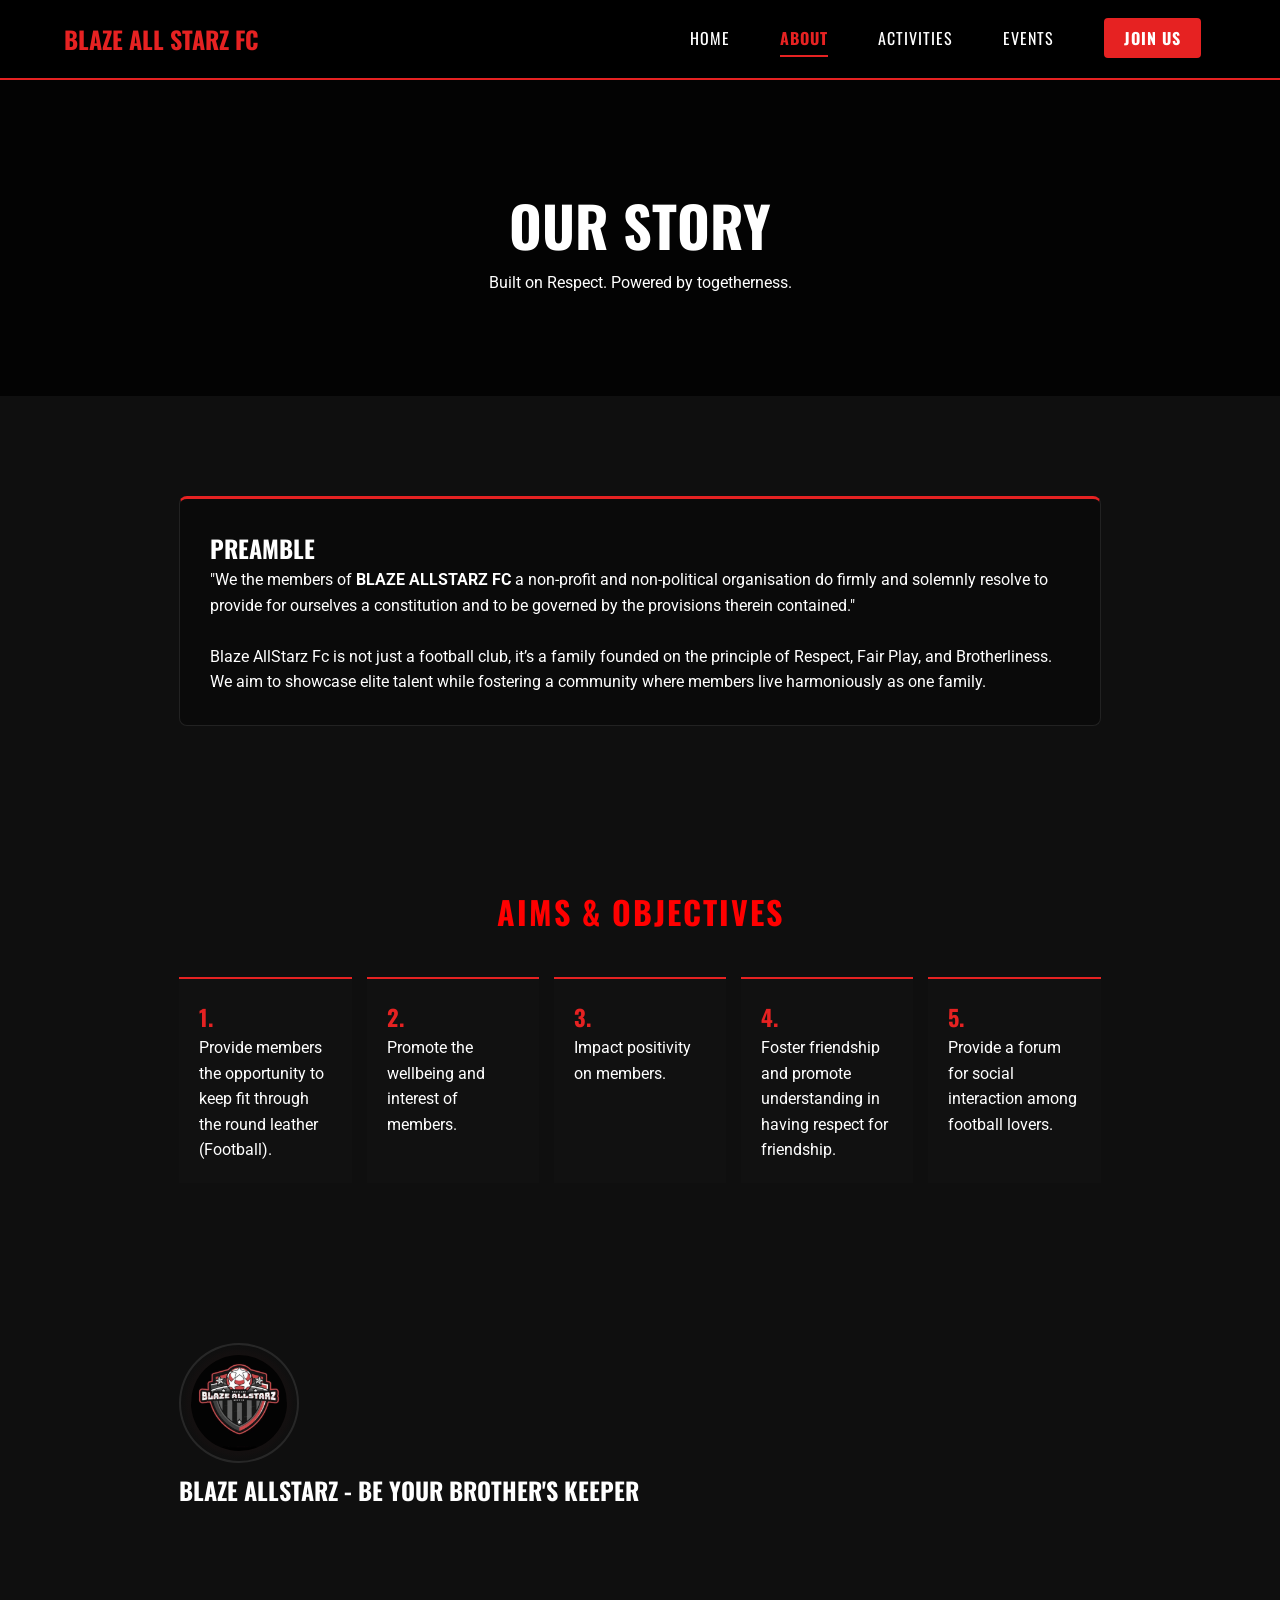
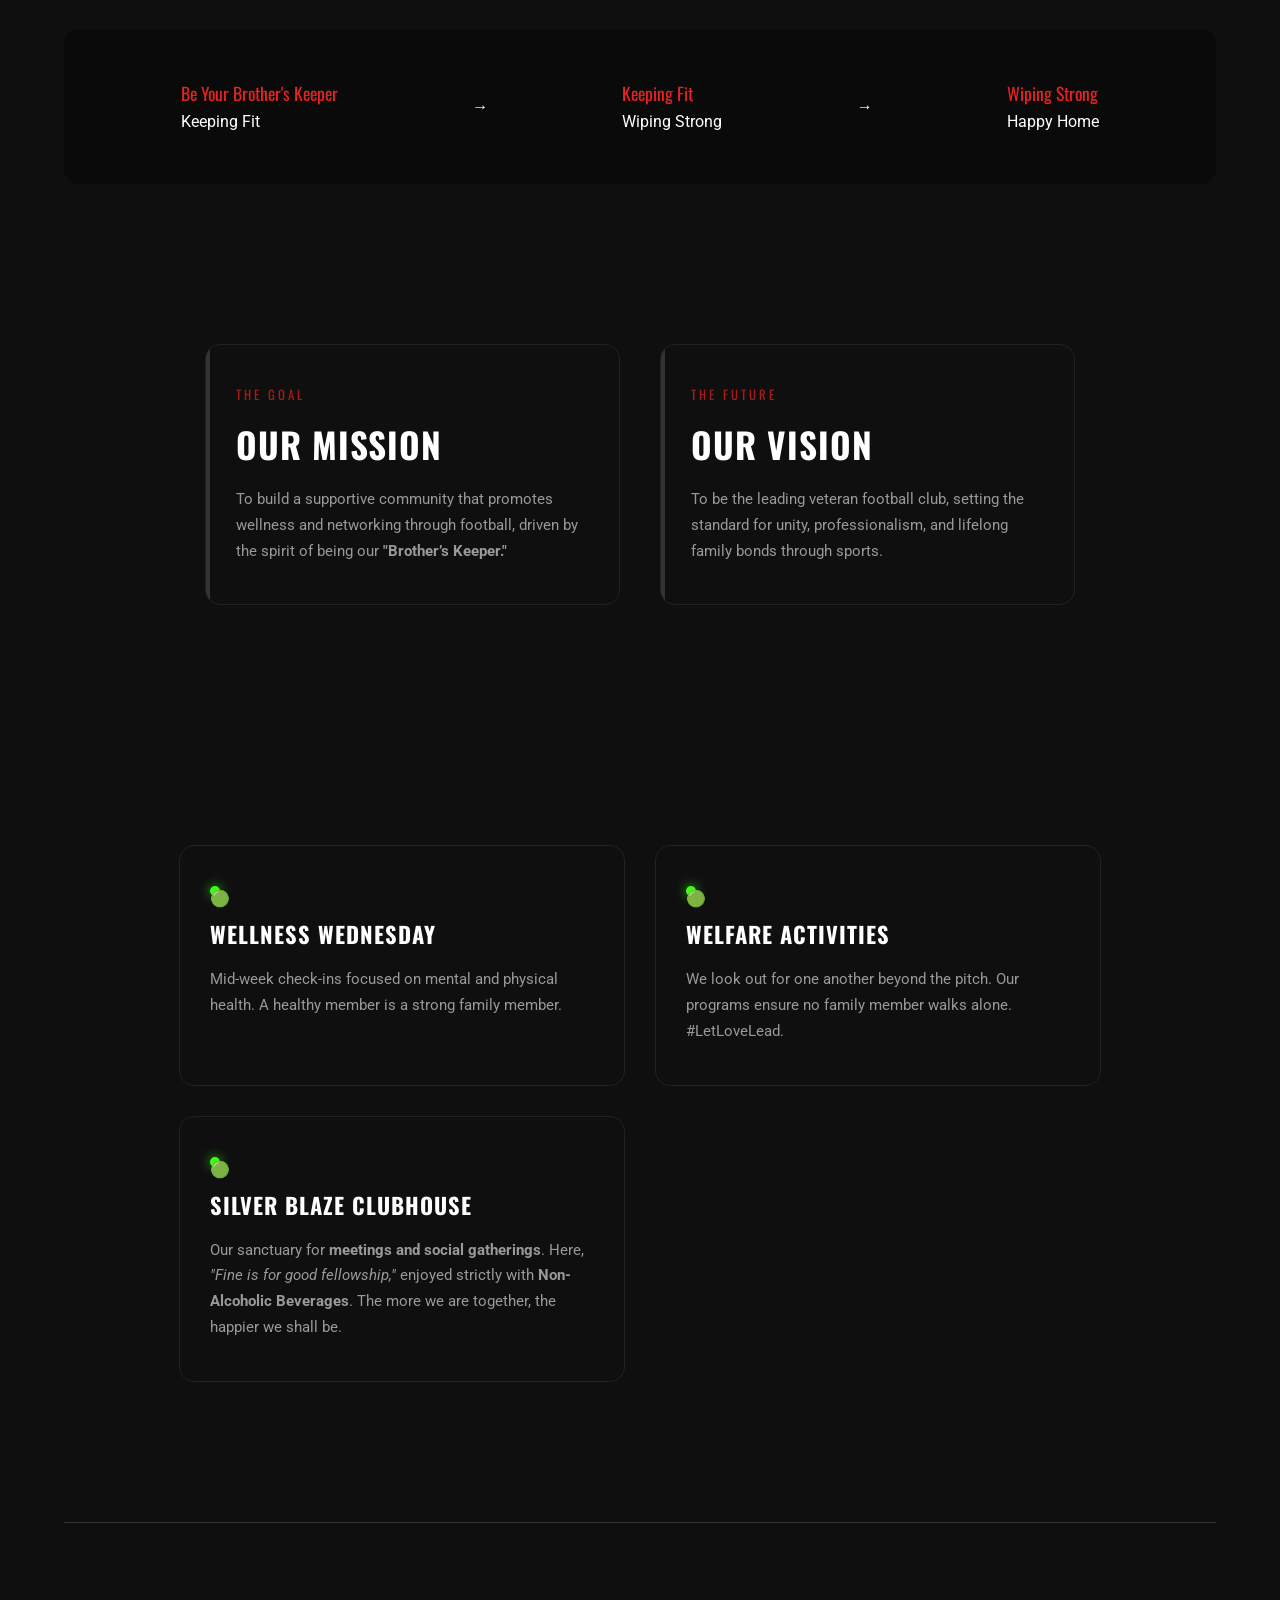
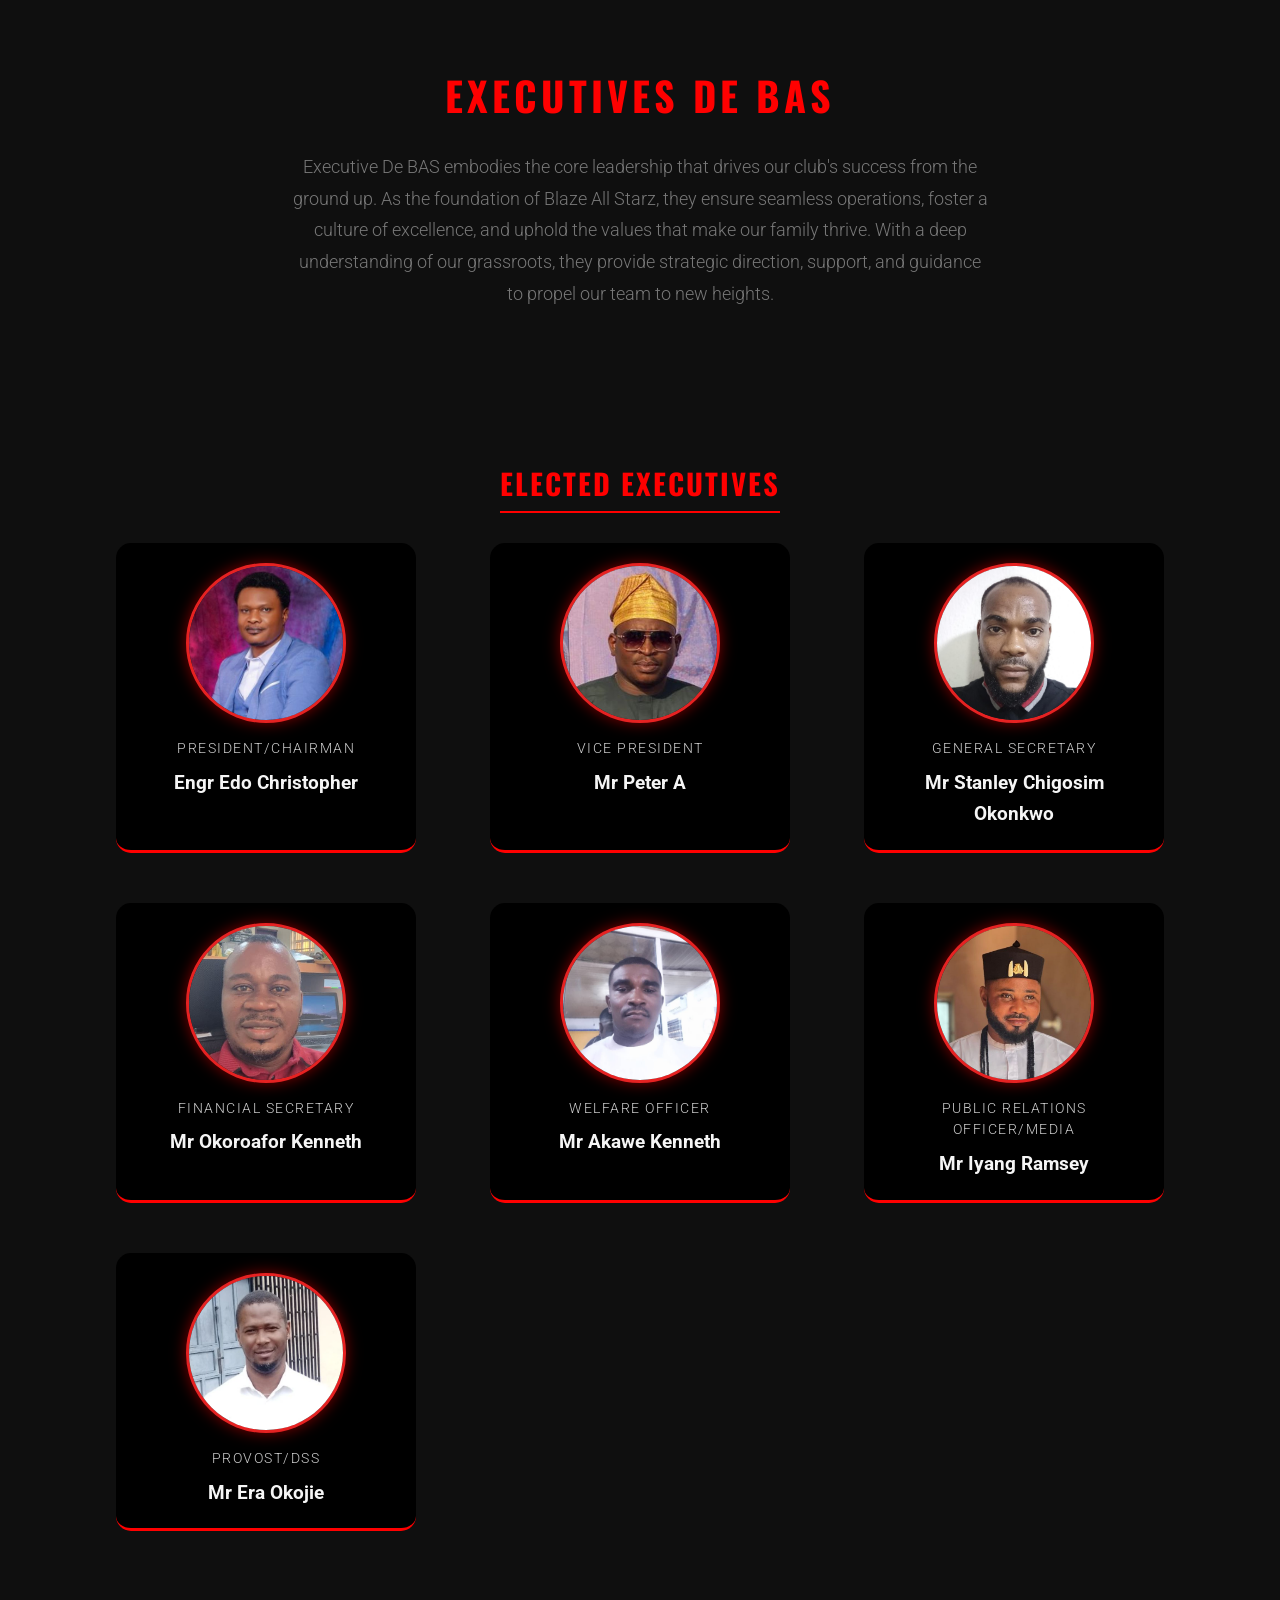
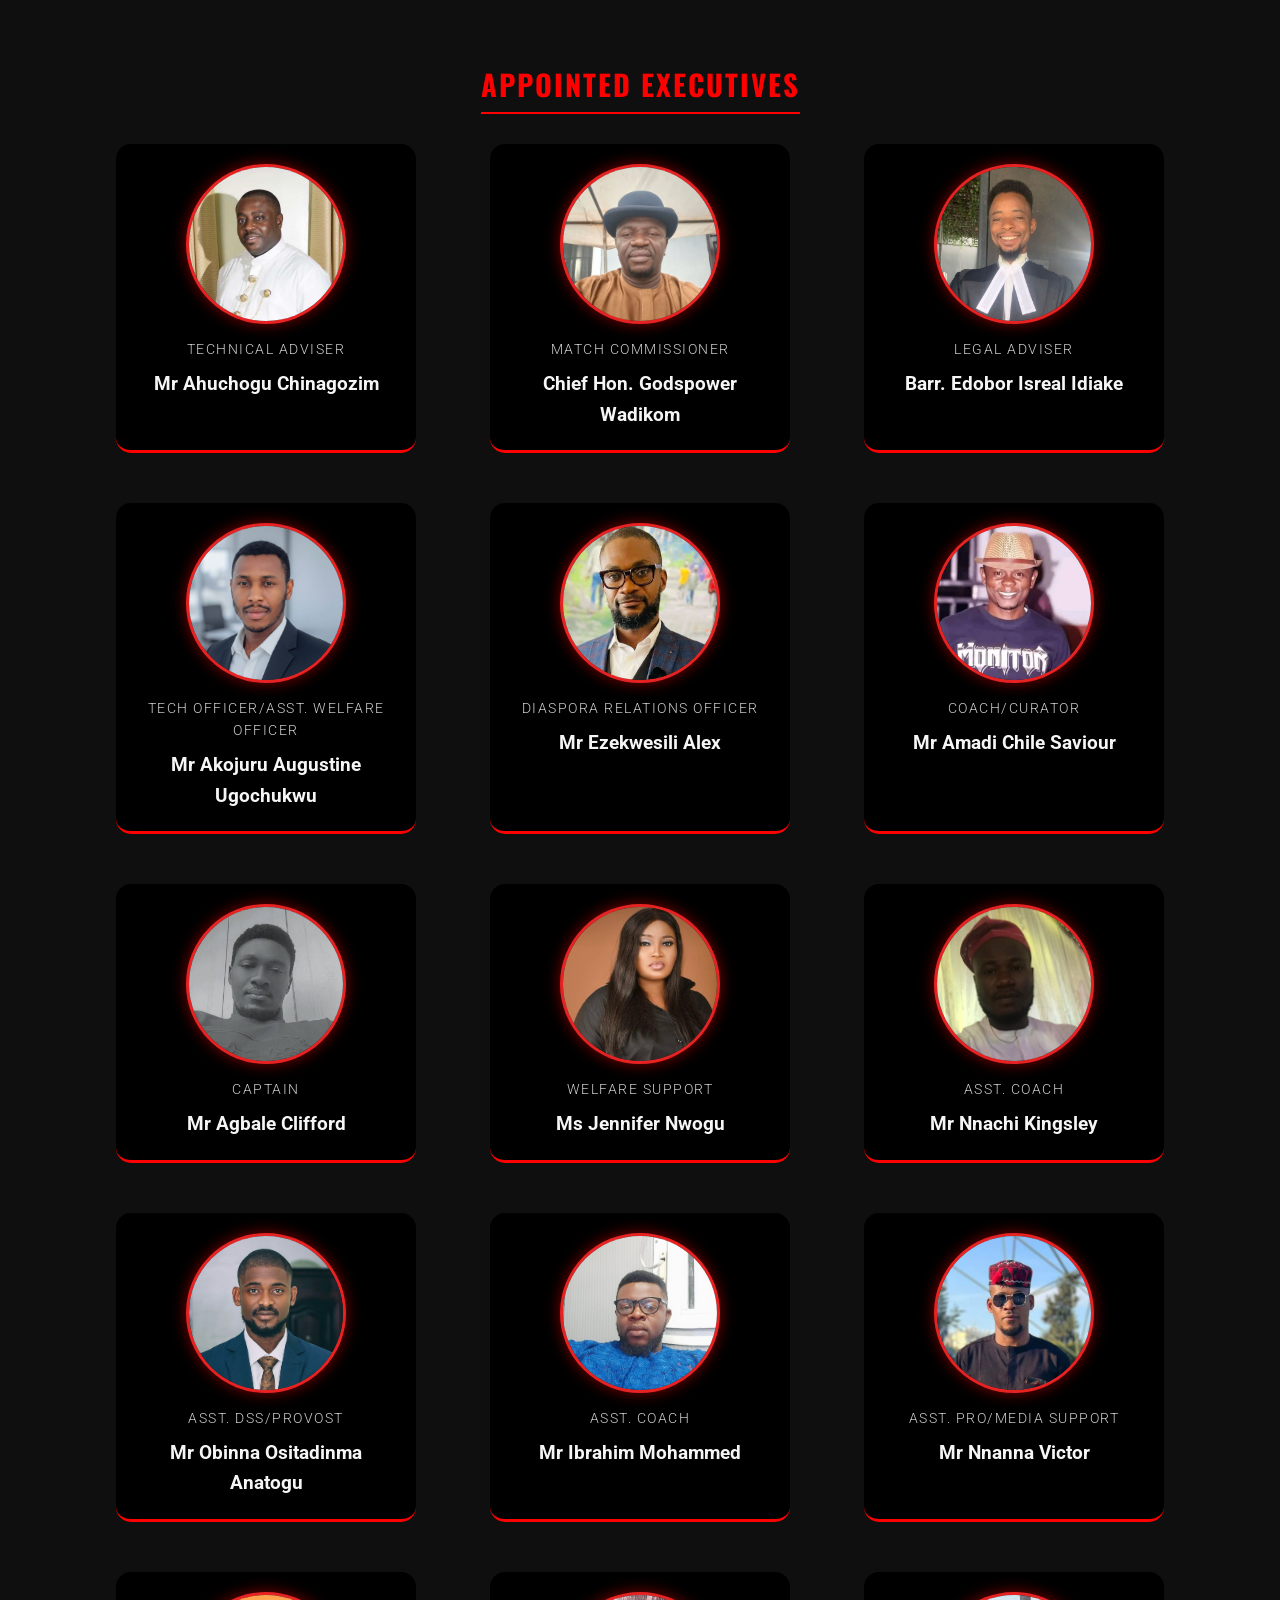
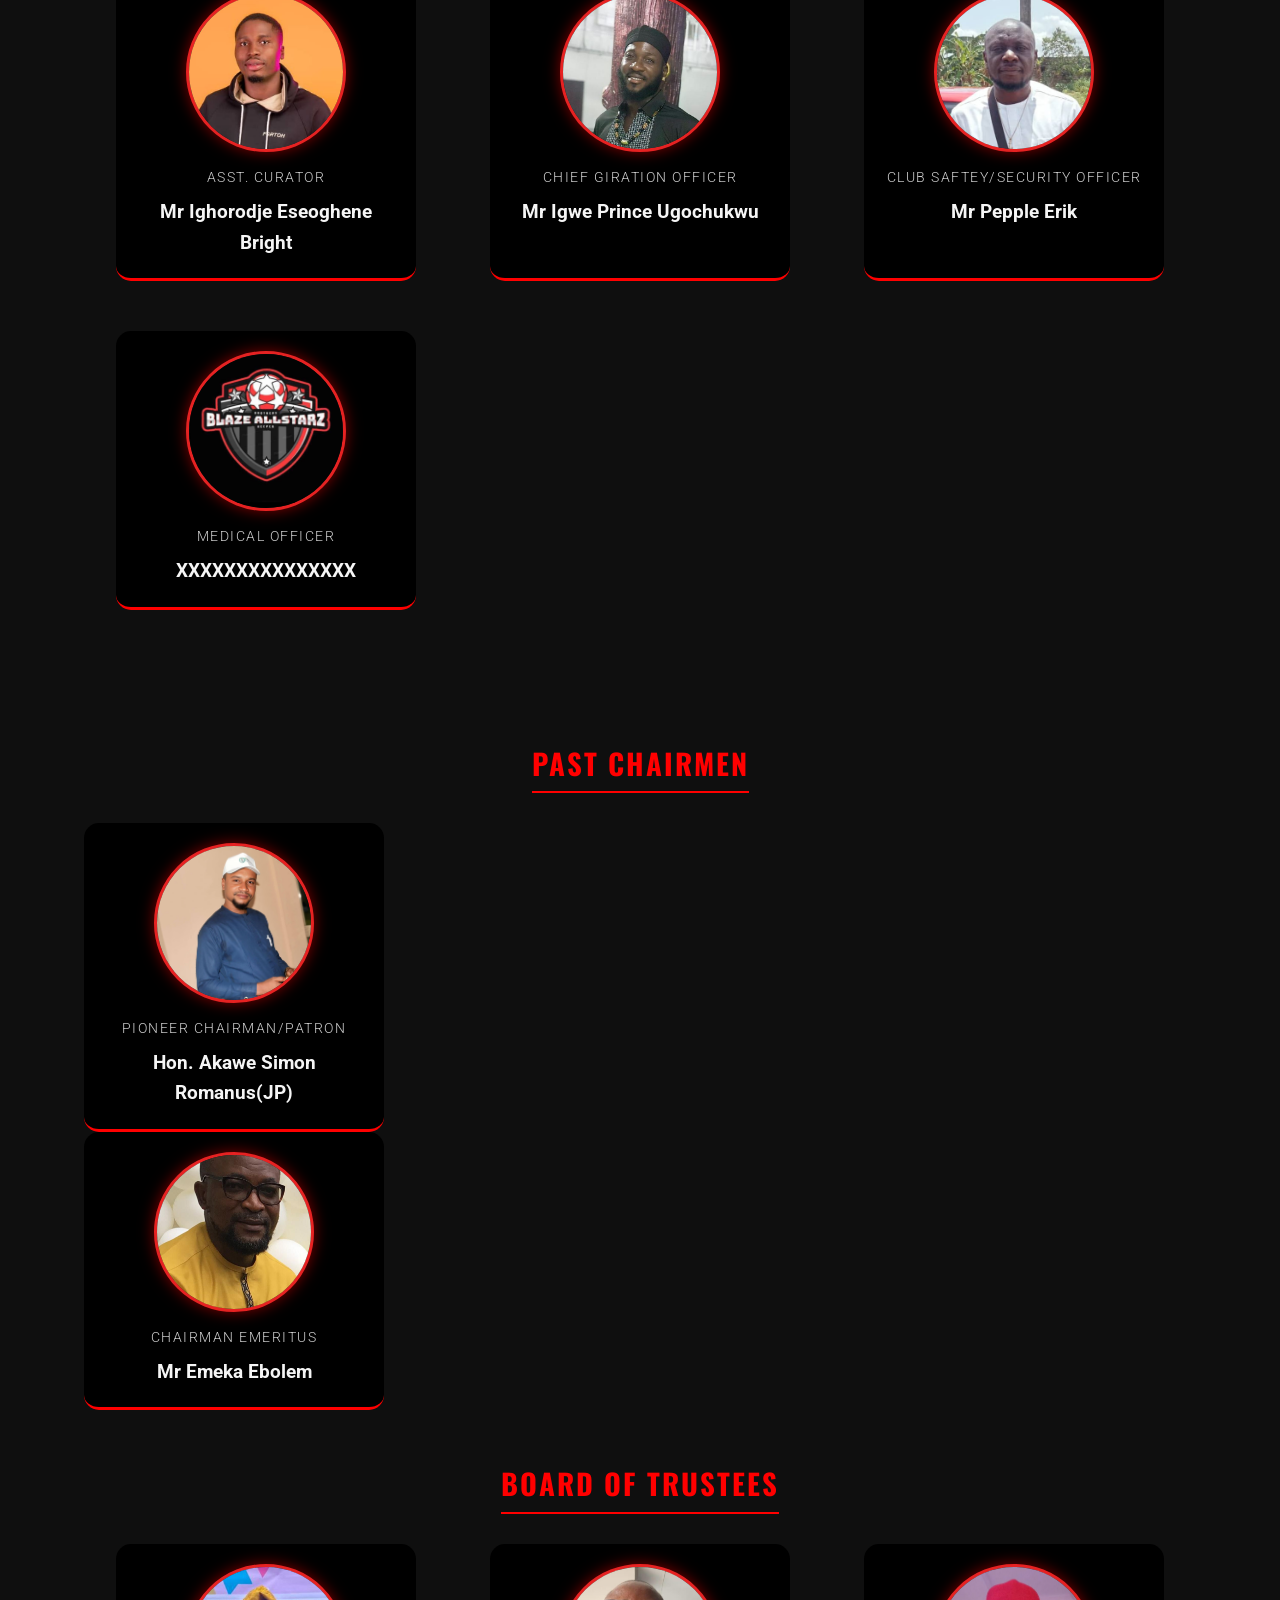
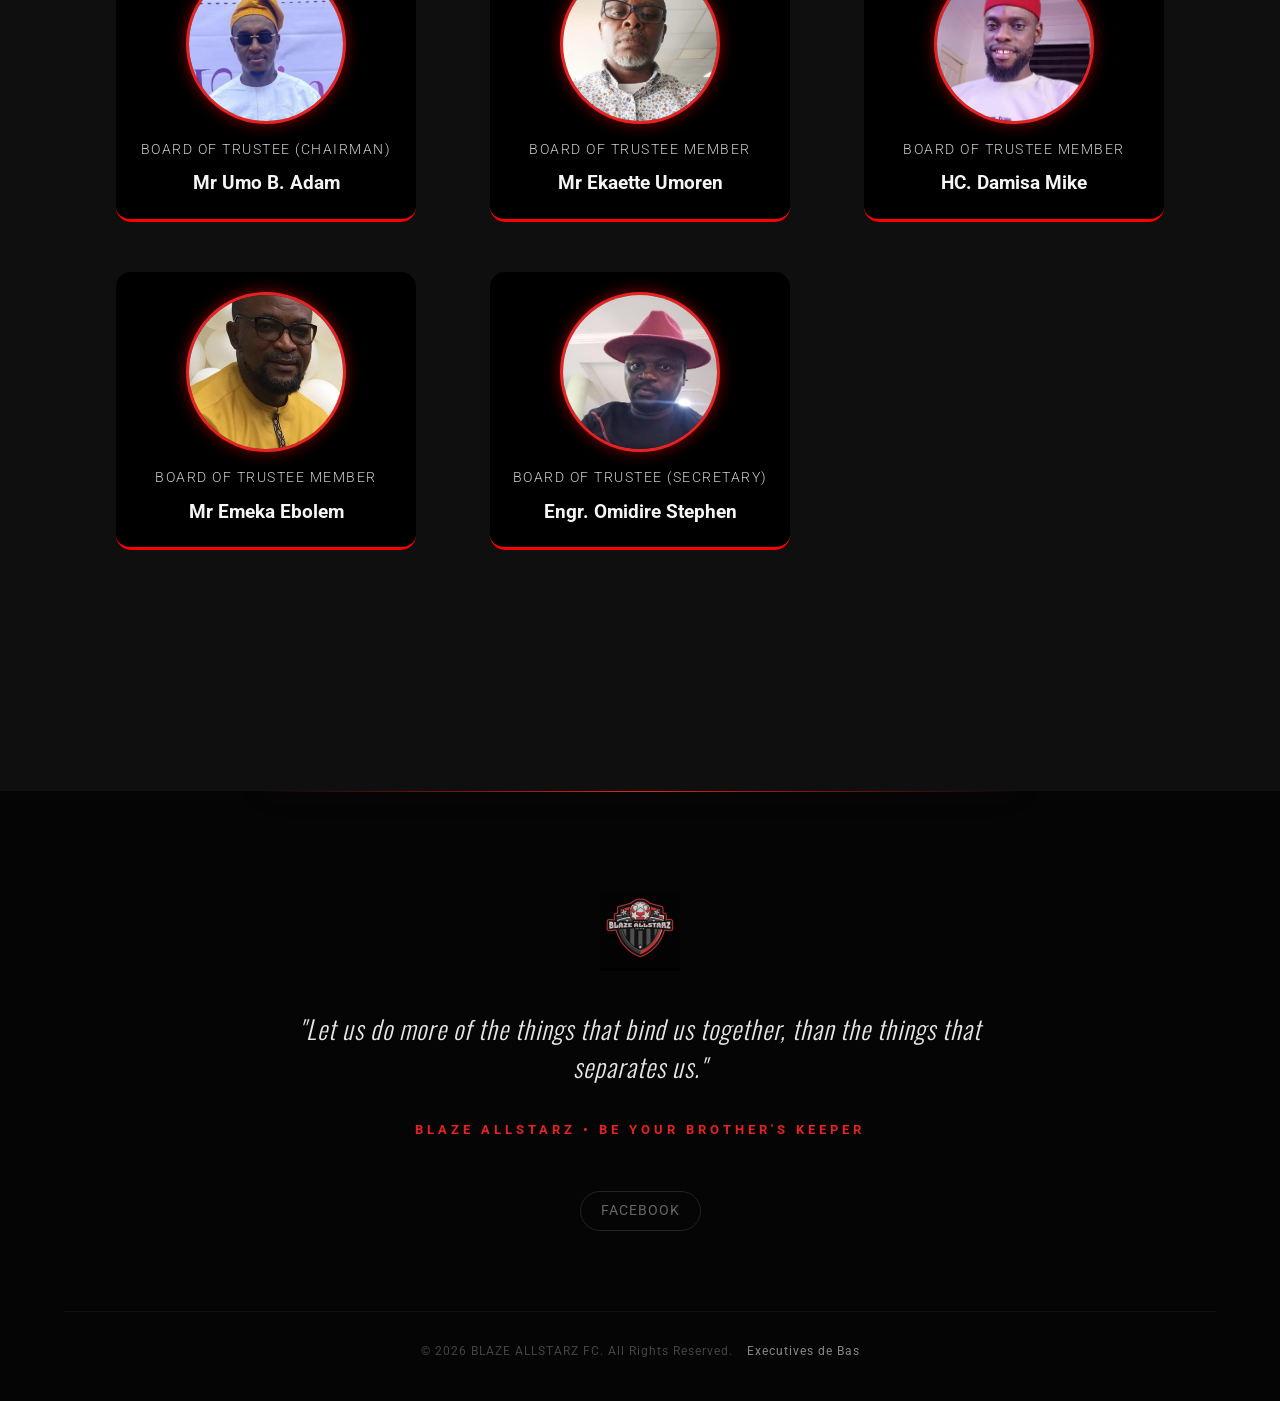
==== commit b64d8e6b: "update" ====
--- a/about.html
+++ b/about.html
@@ -144,6 +144,9 @@
               <h3 class="category-header">Appointed Executives</h3>
               <div id="appointedGrid" class="leadership-grid"></div>
 
+              <h3 class="category-header">Past Chairmen</h3>
+              <div id="pastChairGrid" class="pastchair-grid"></div>
+
               <h3 class="category-header">Board of Trustees</h3>
               <div id="botGrid" class="leadership-grid"></div>
            </section>
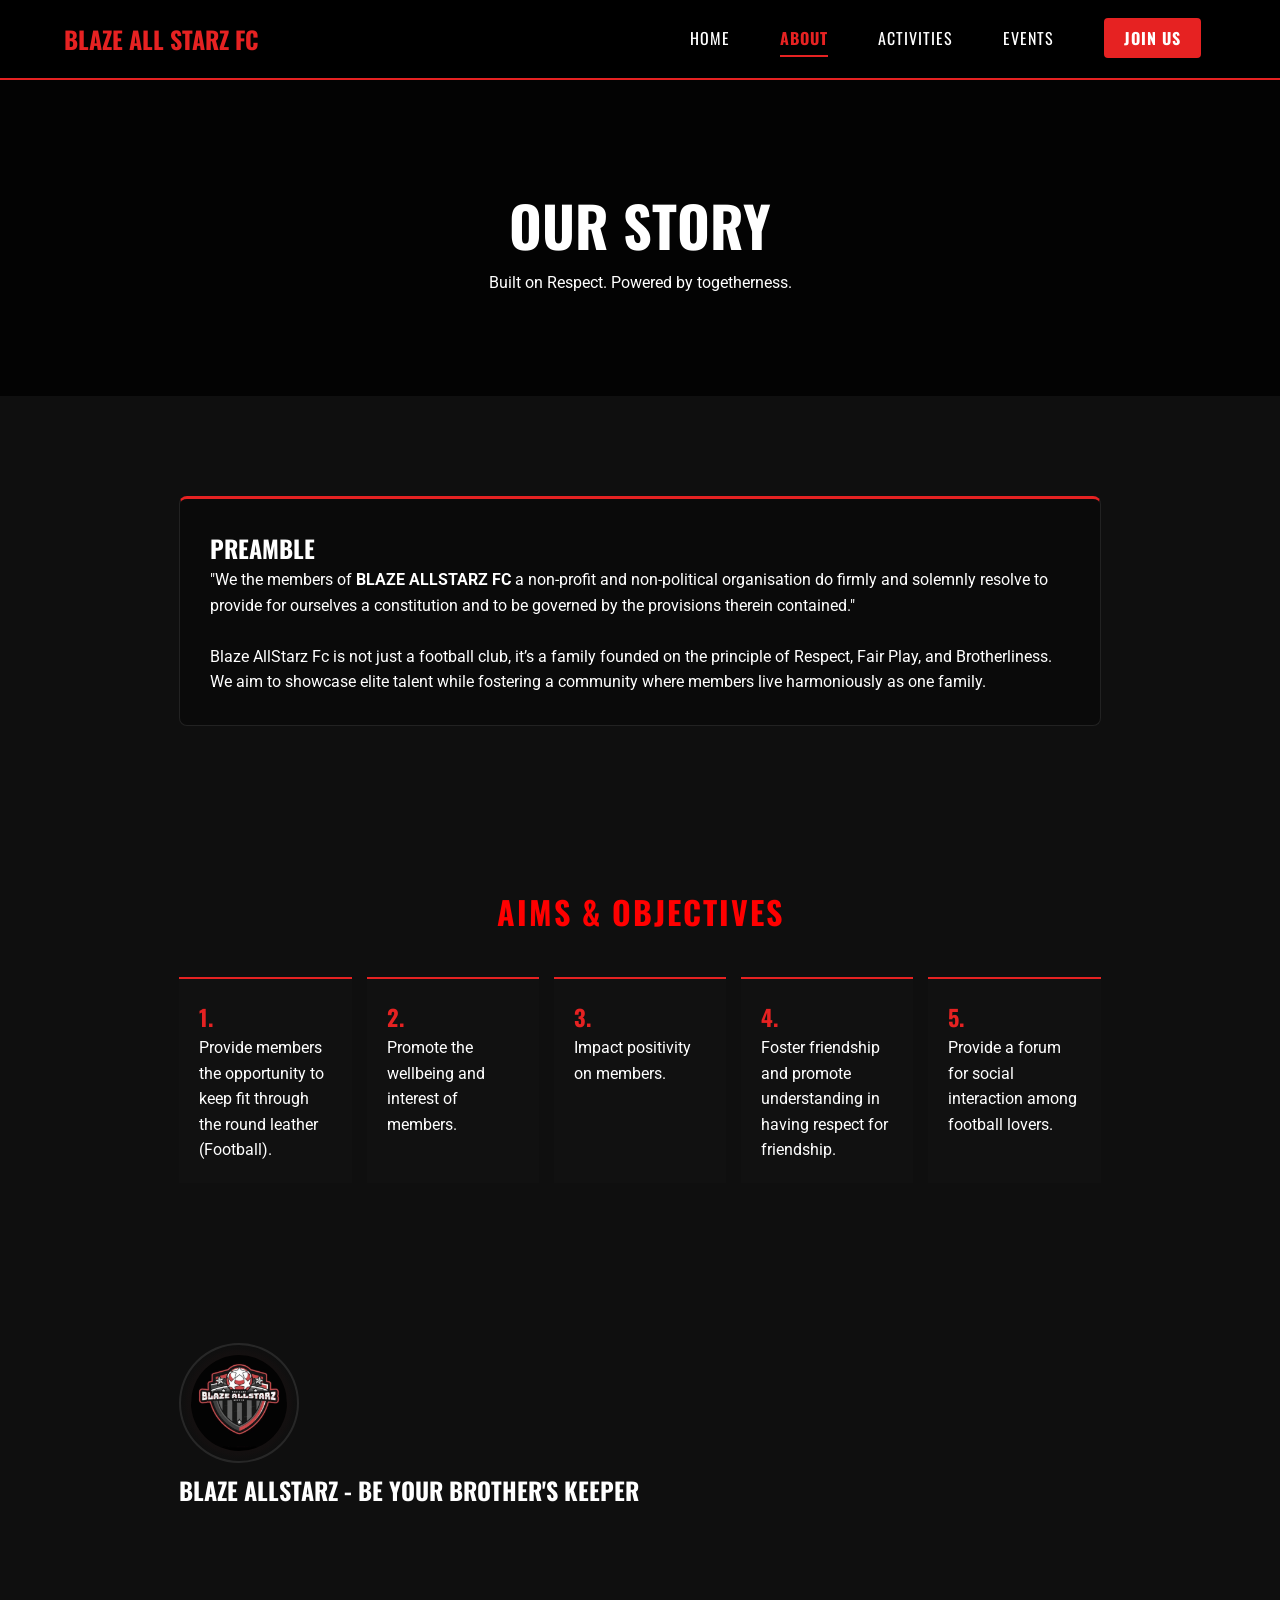
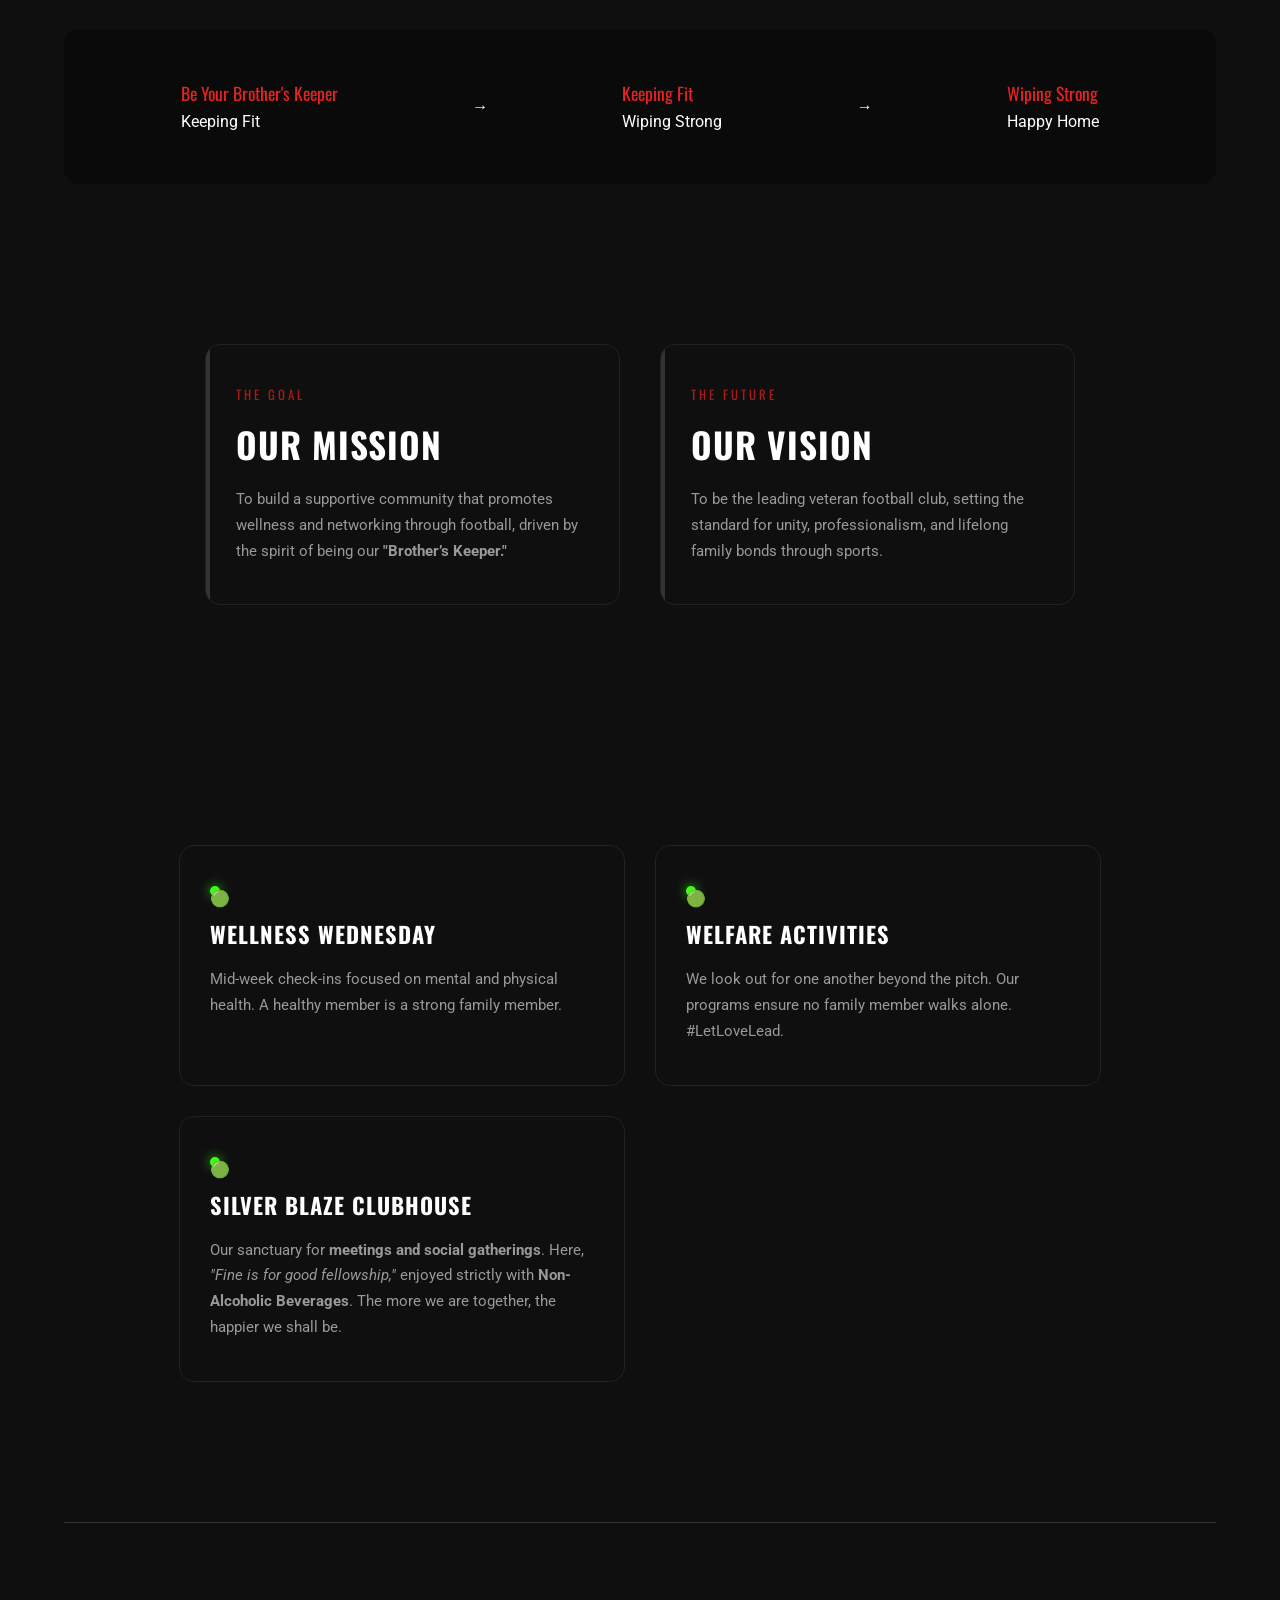
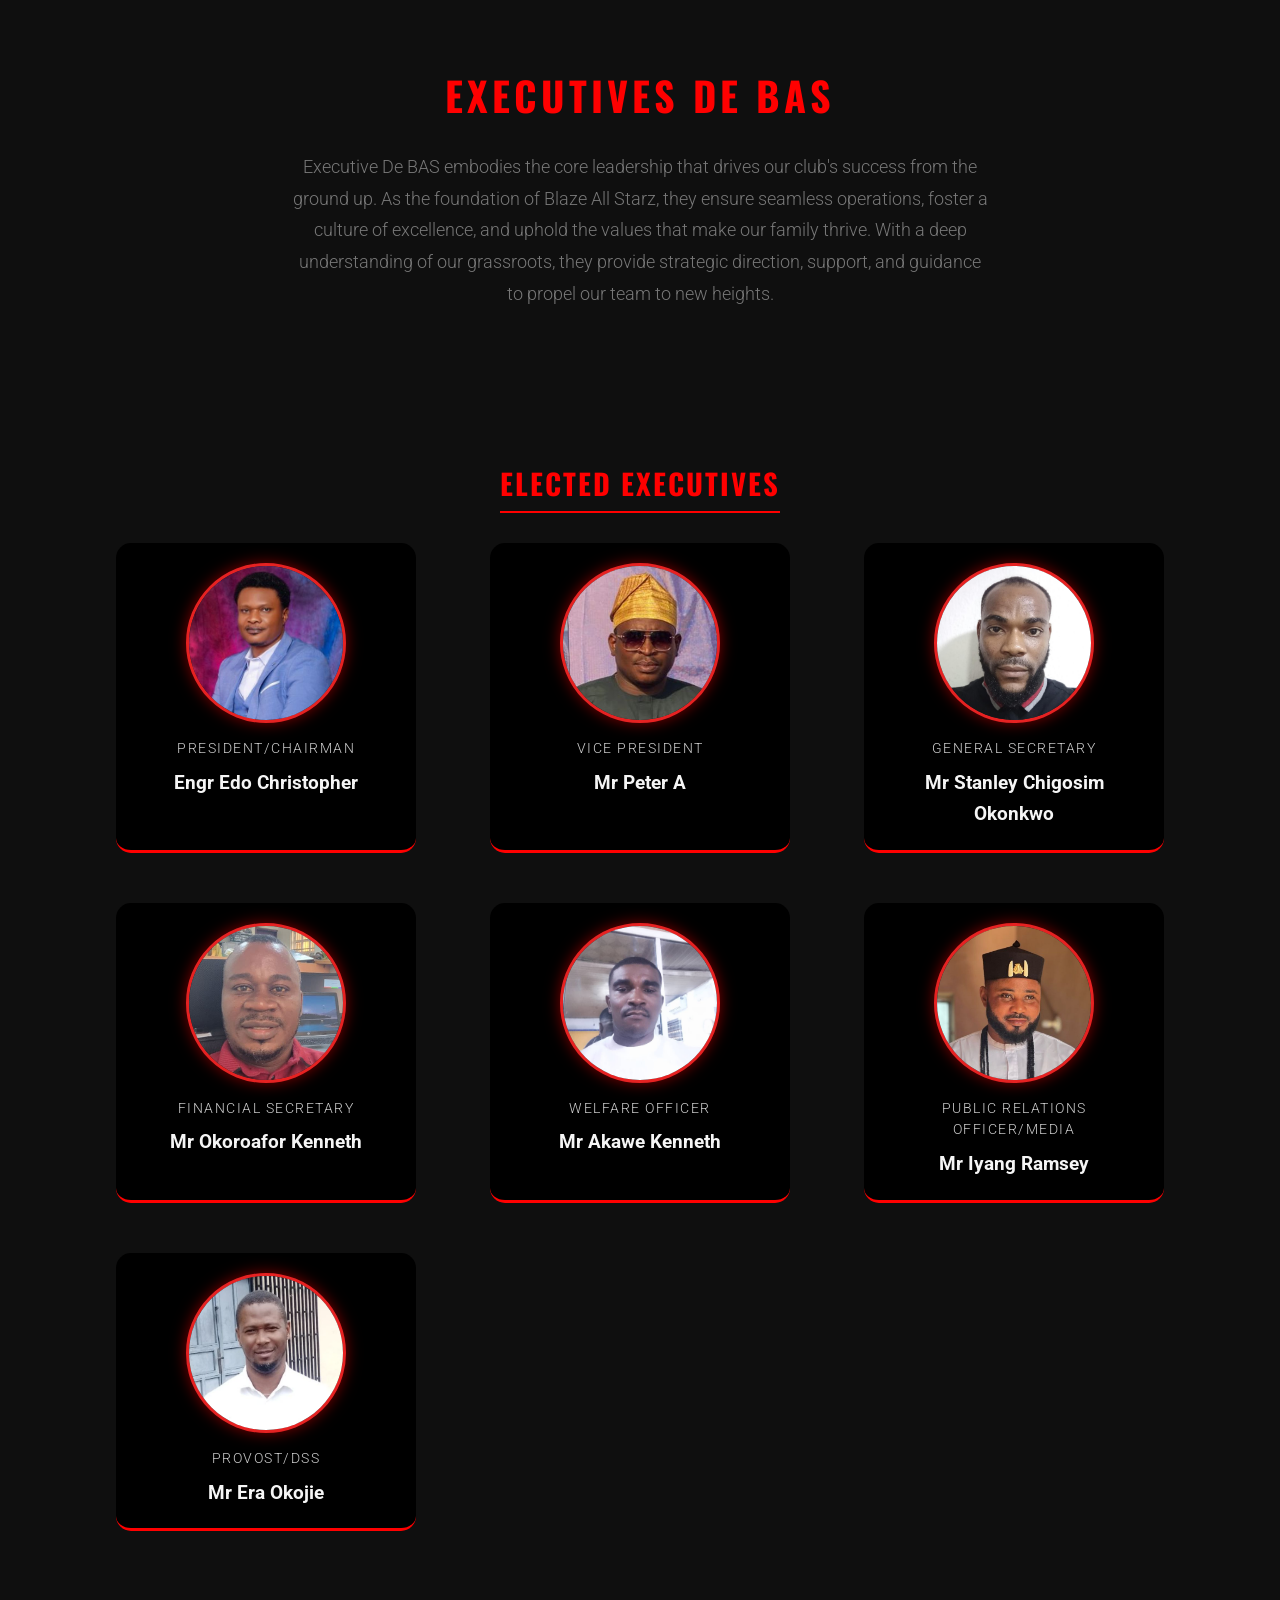
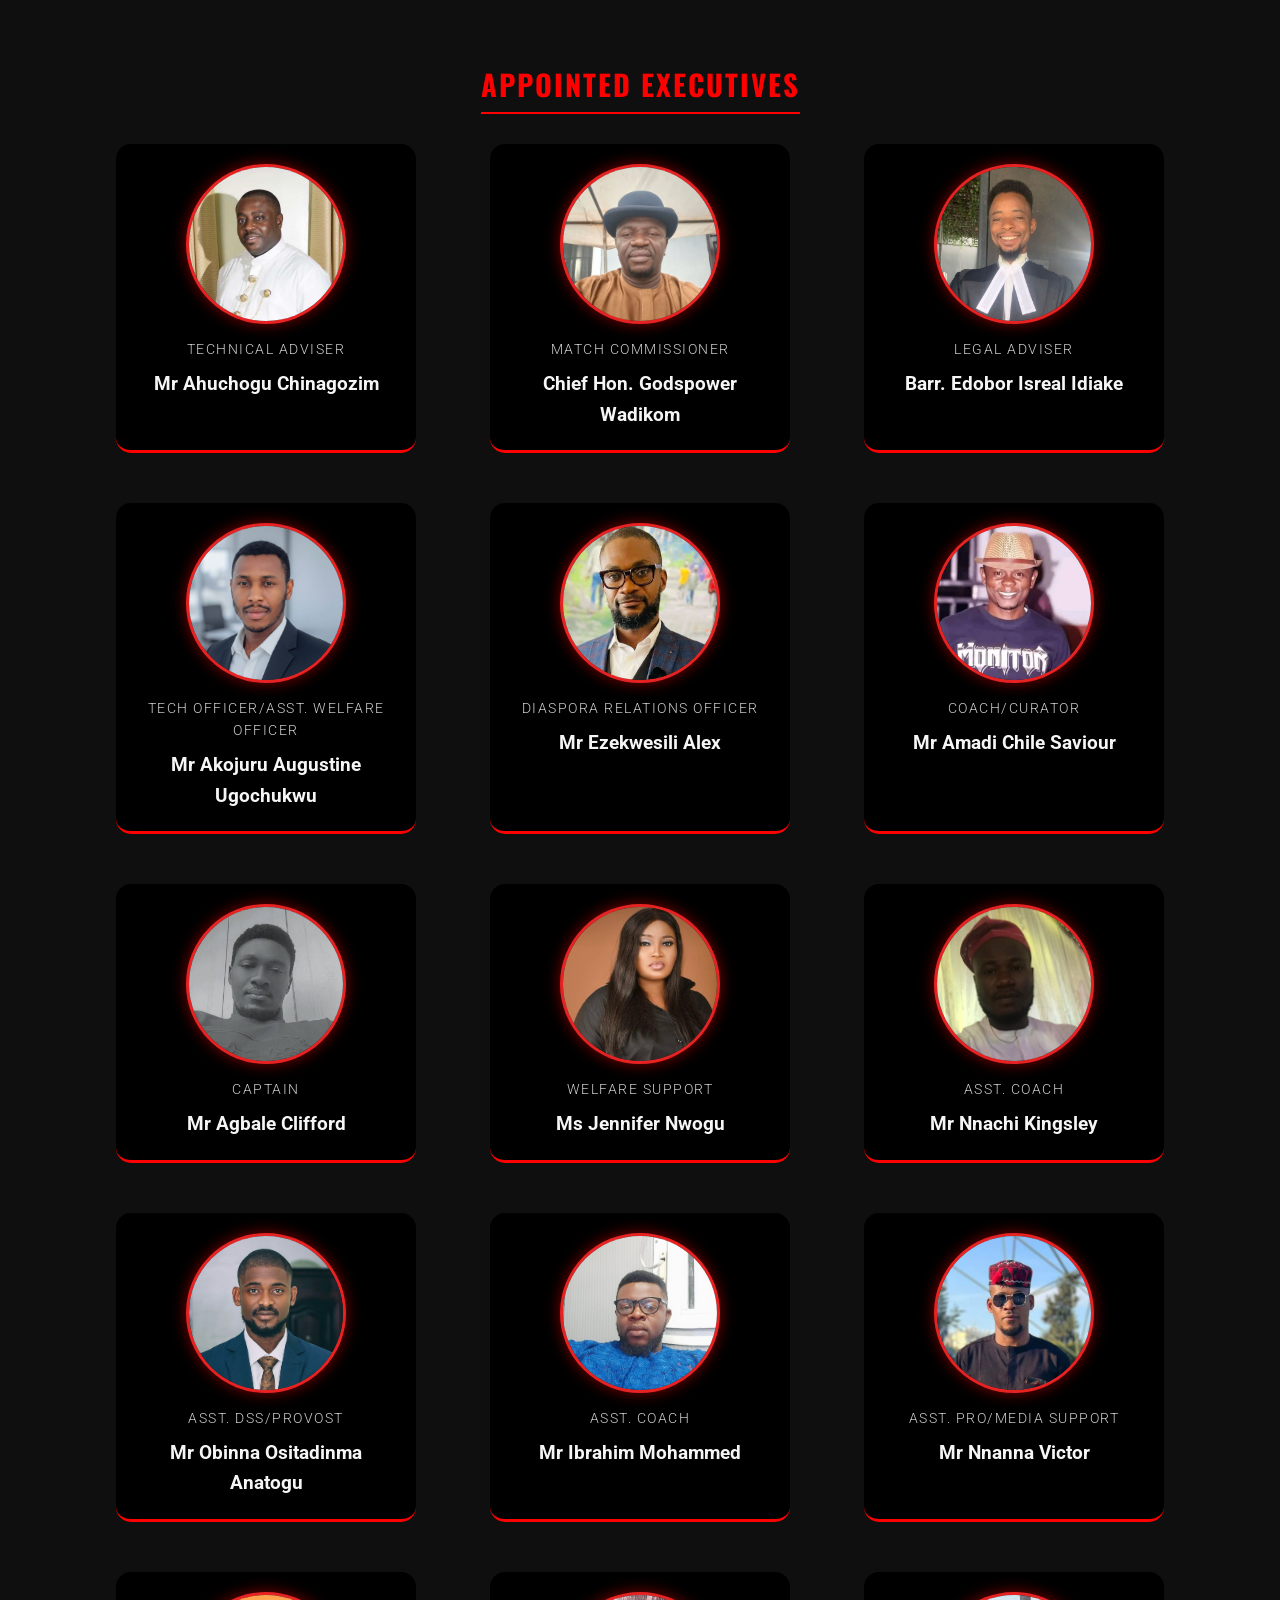
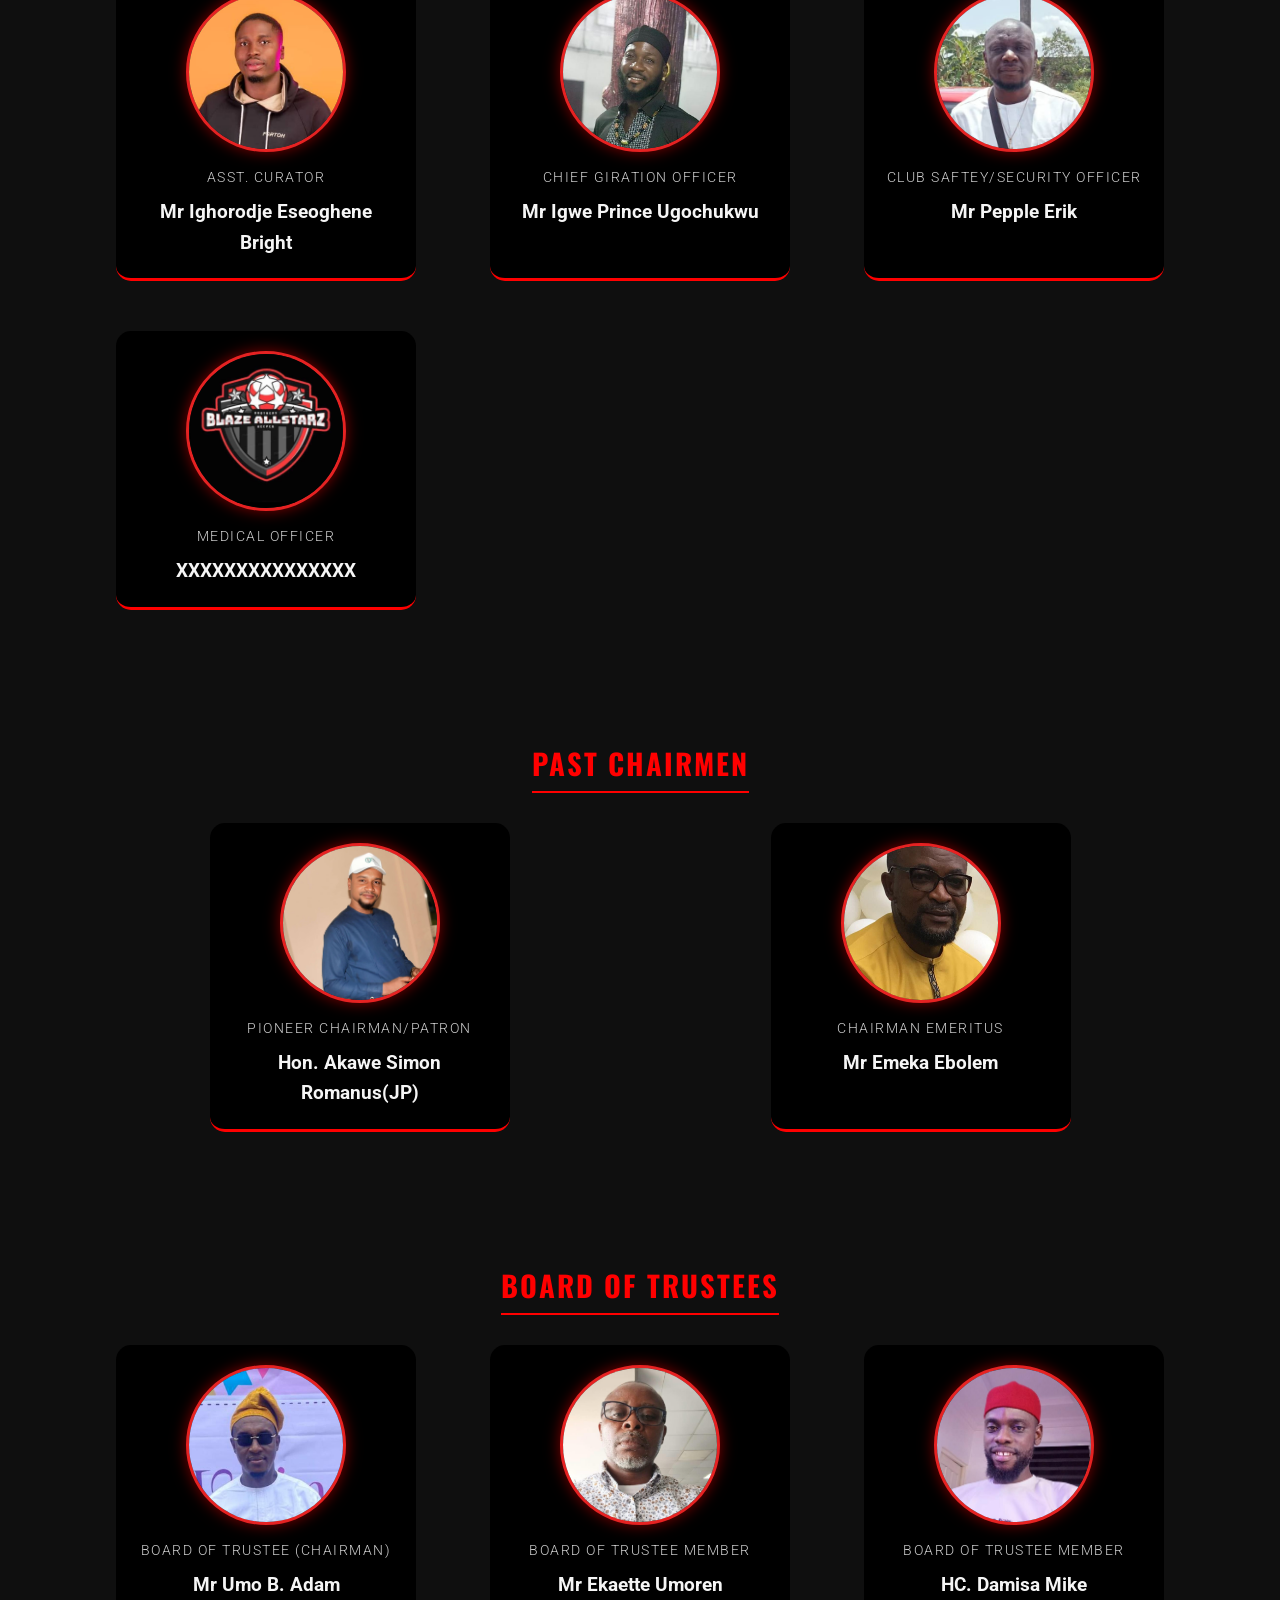
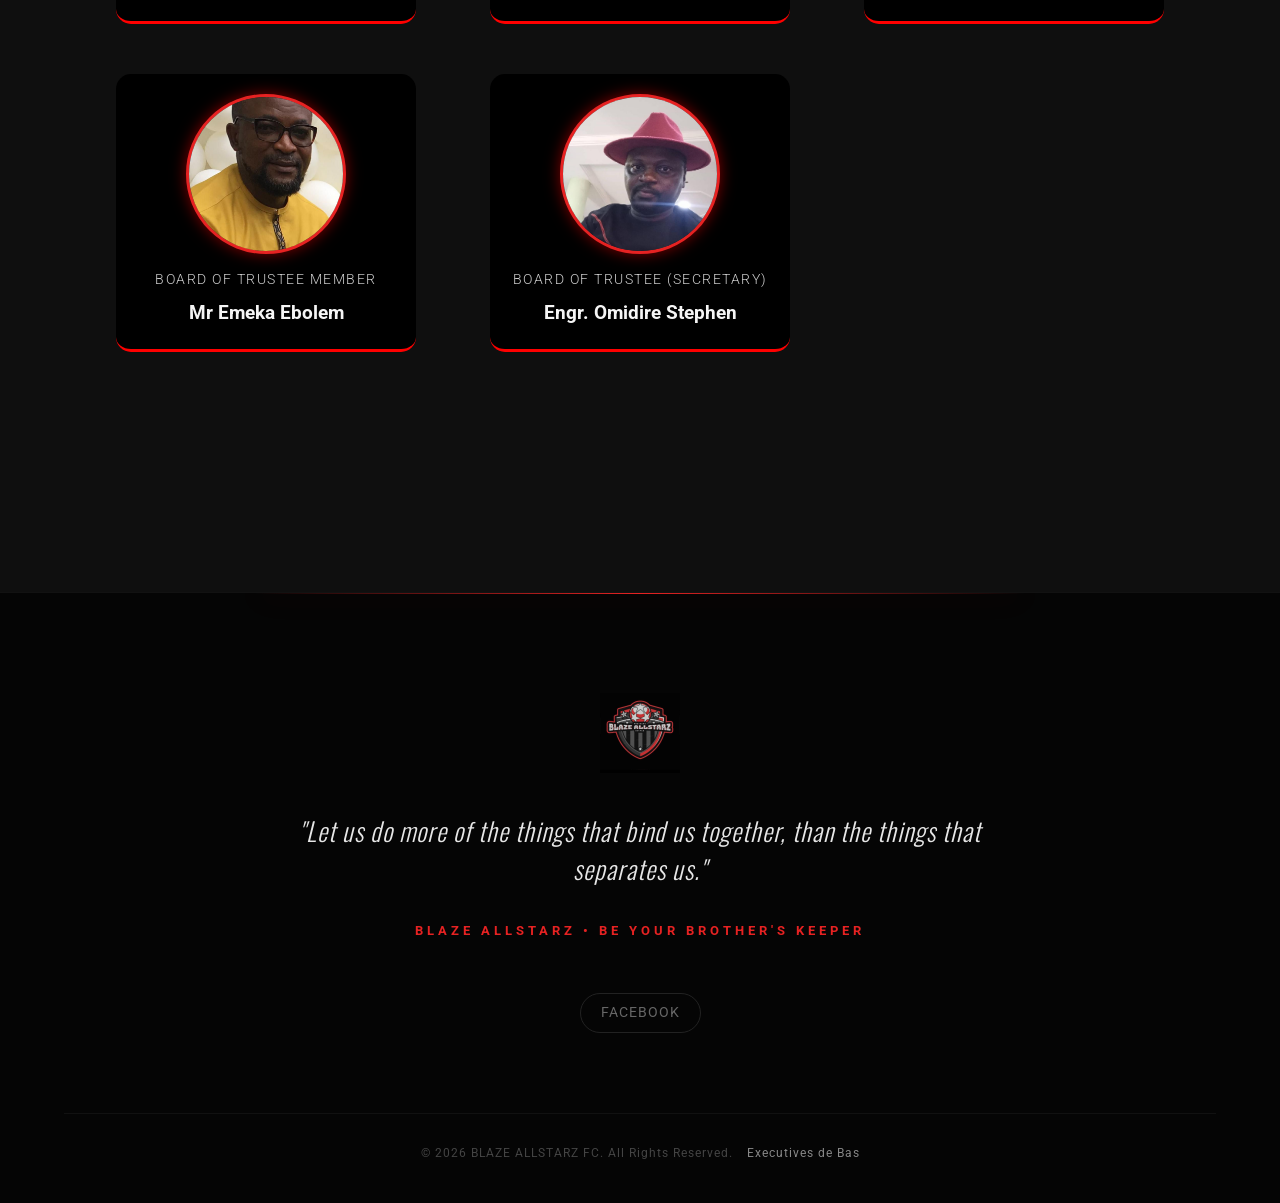
==== commit 1d889626: "update" ====
--- a/about.html
+++ b/about.html
@@ -145,7 +145,7 @@
               <div id="appointedGrid" class="leadership-grid"></div>
 
               <h3 class="category-header">Past Chairmen</h3>
-              <div id="pastChairGrid" class="pastchair-grid"></div>
+              <div id="pastChairGrid" class="leadership-grid"></div>
 
               <h3 class="category-header">Board of Trustees</h3>
               <div id="botGrid" class="leadership-grid"></div>
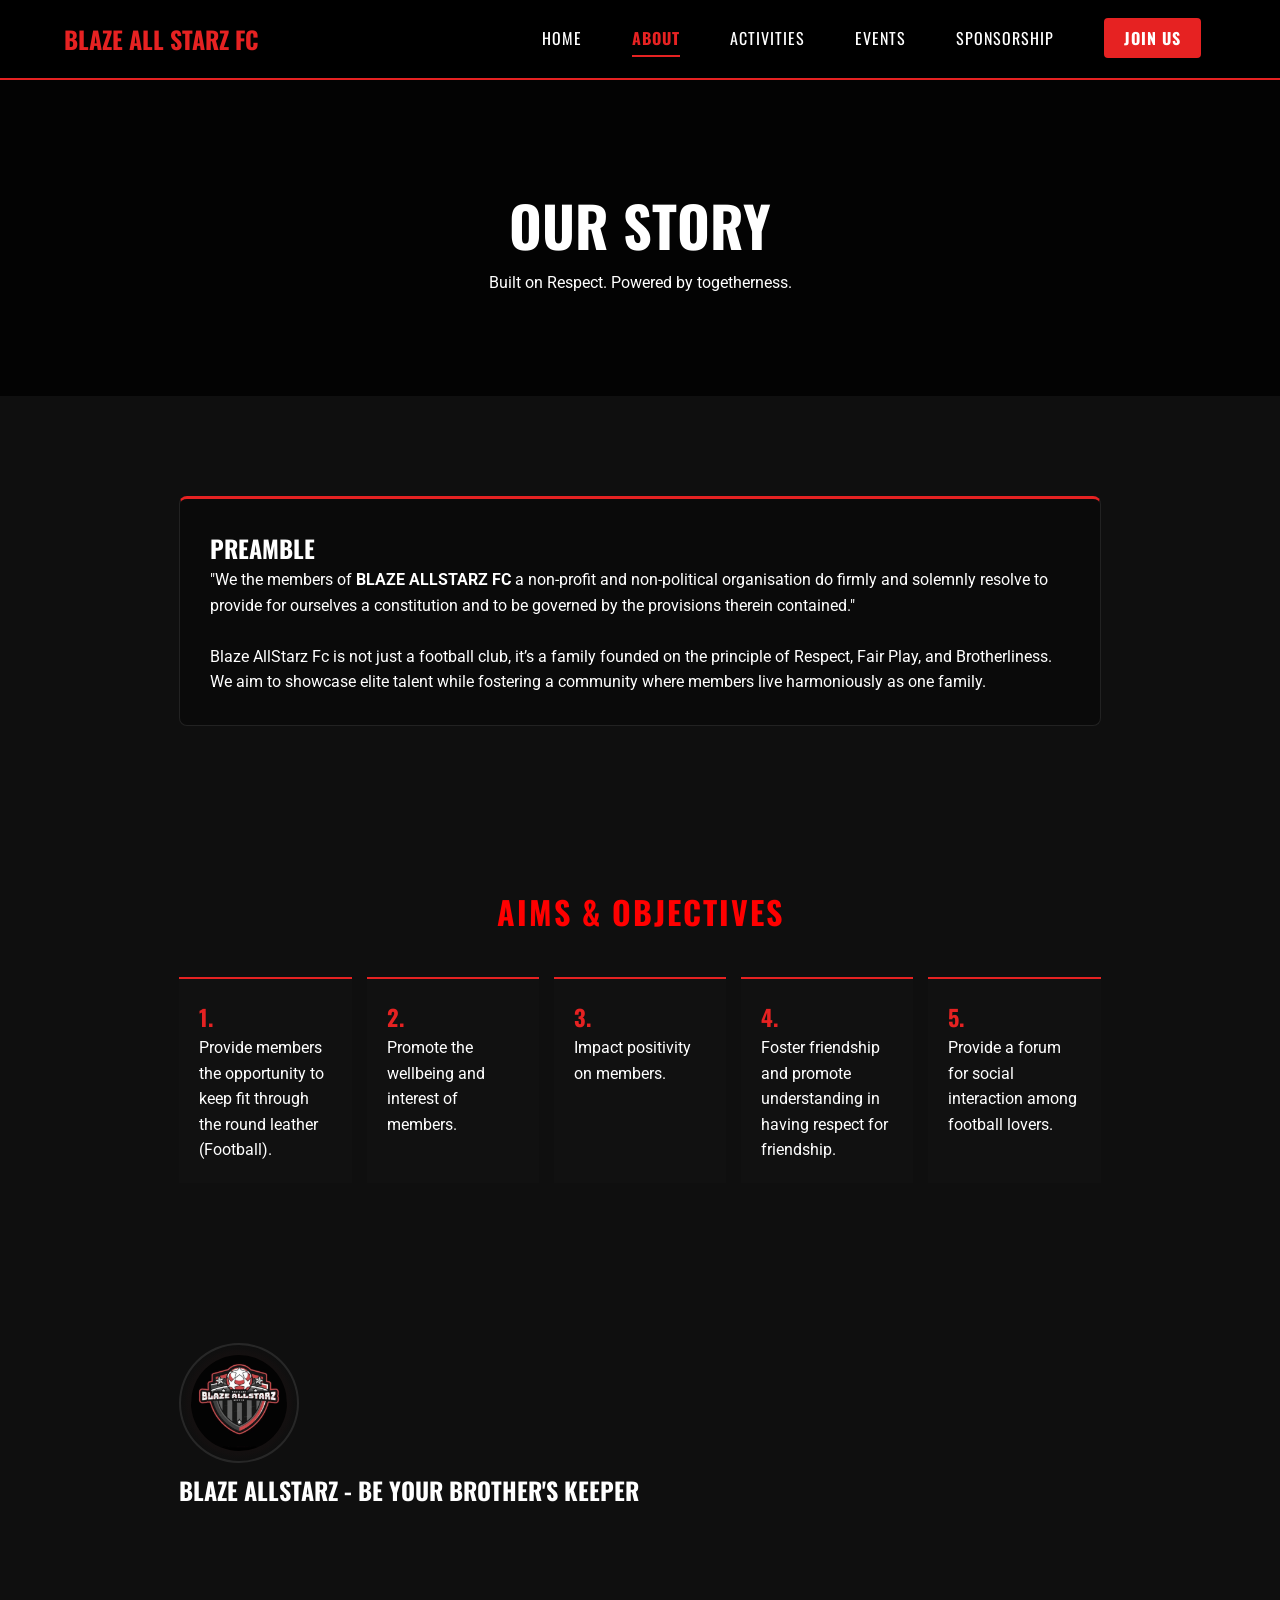
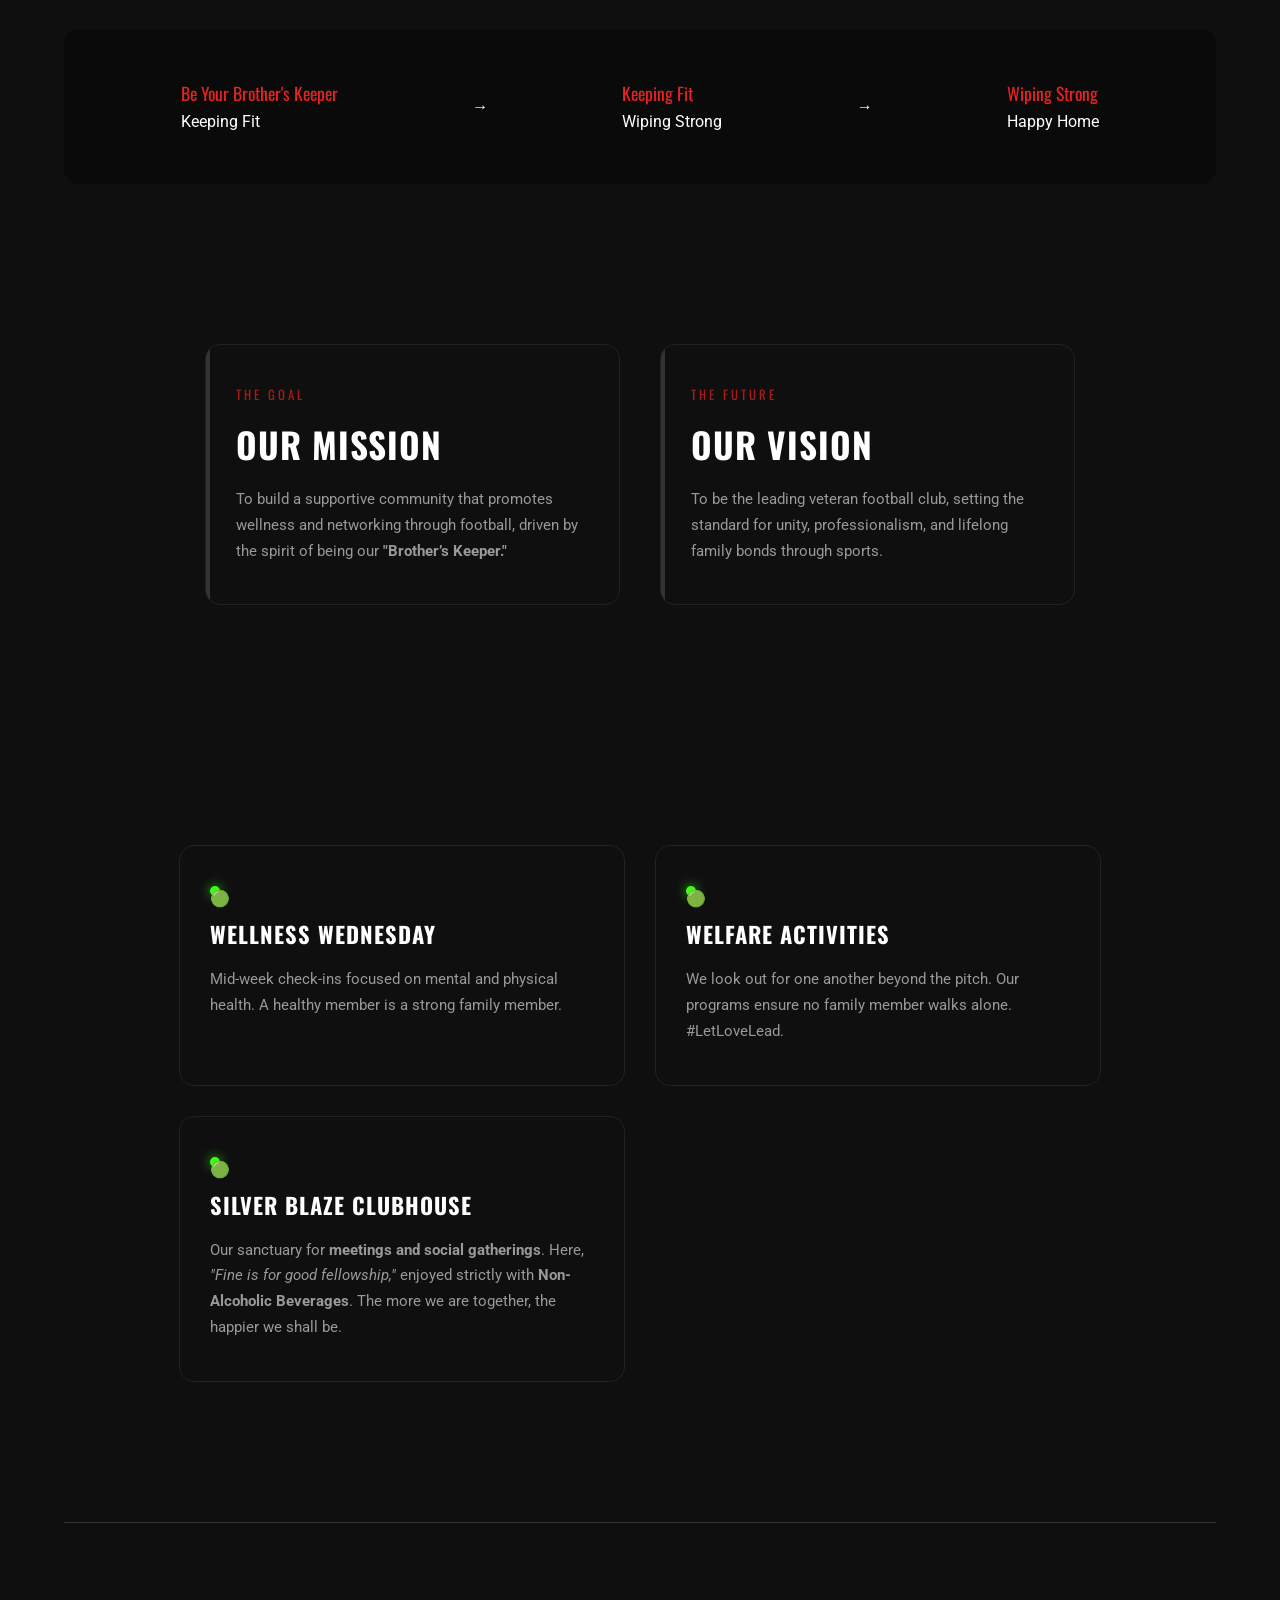
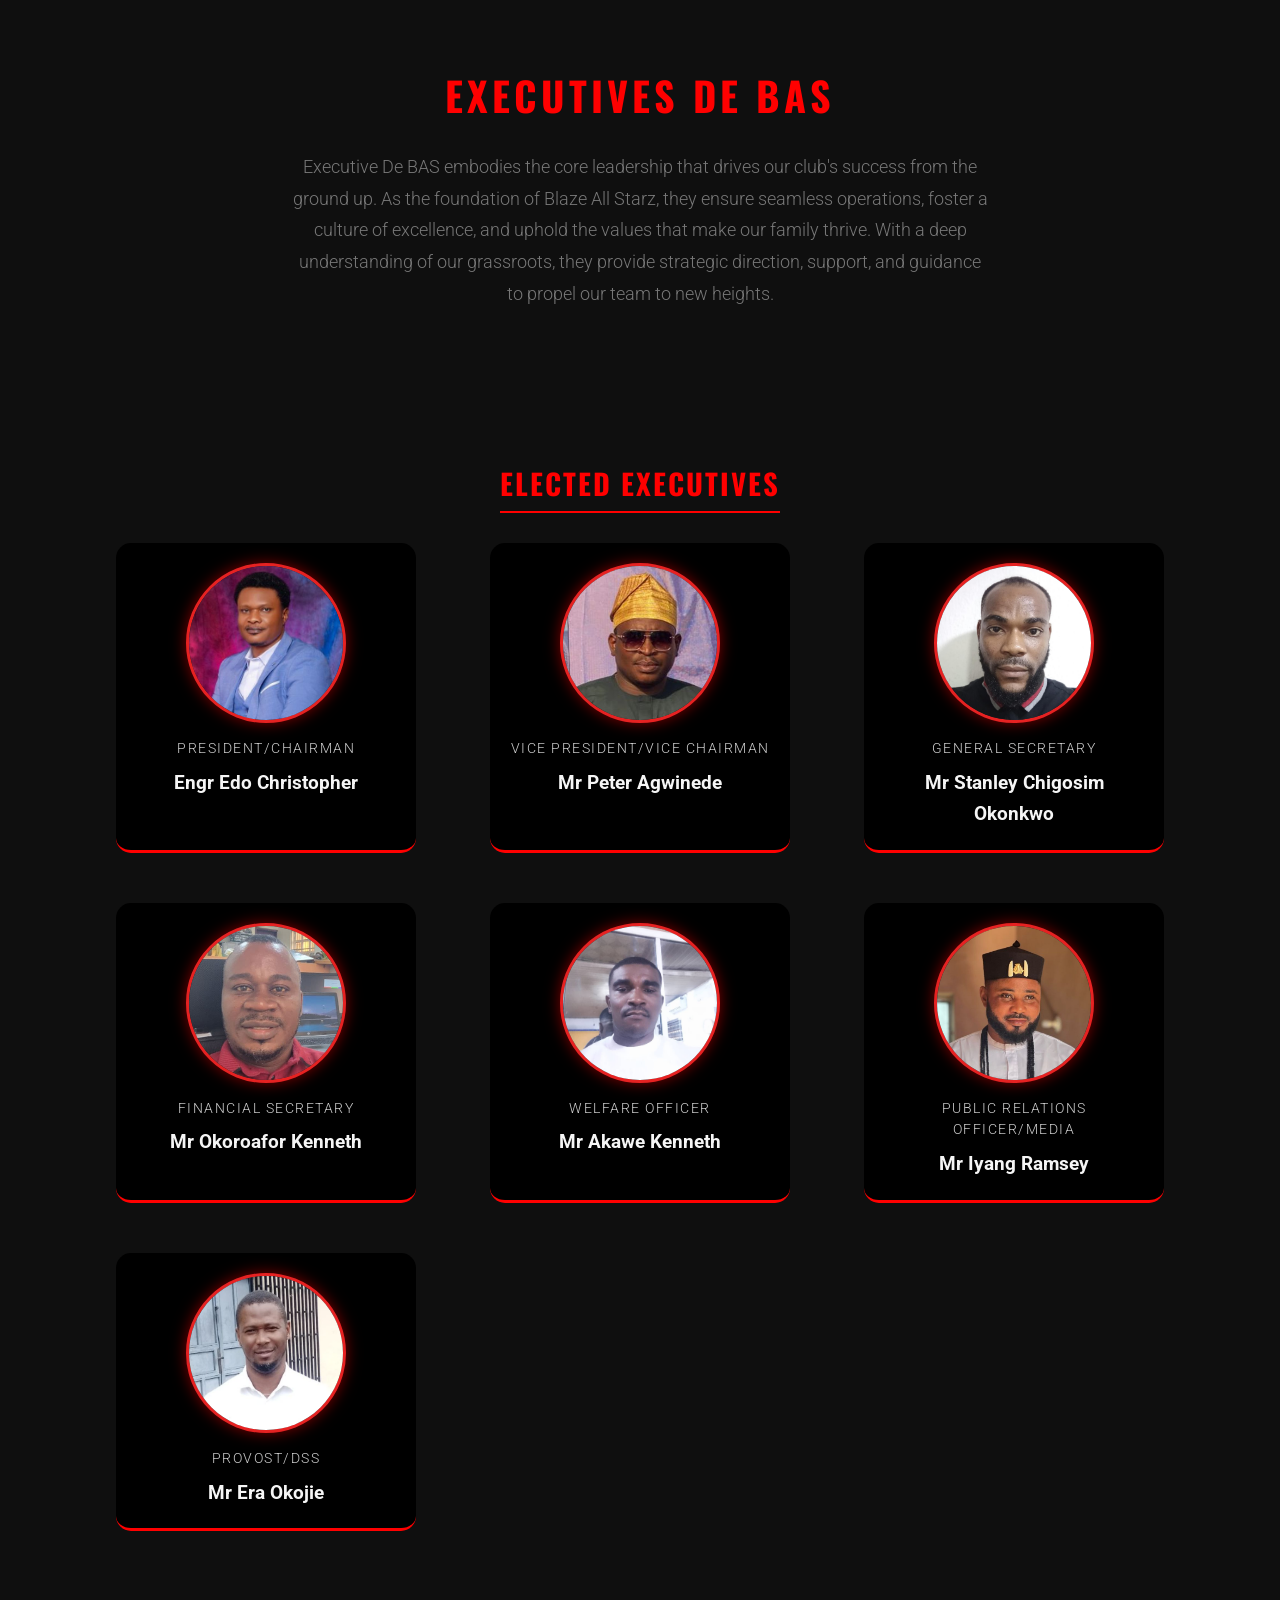
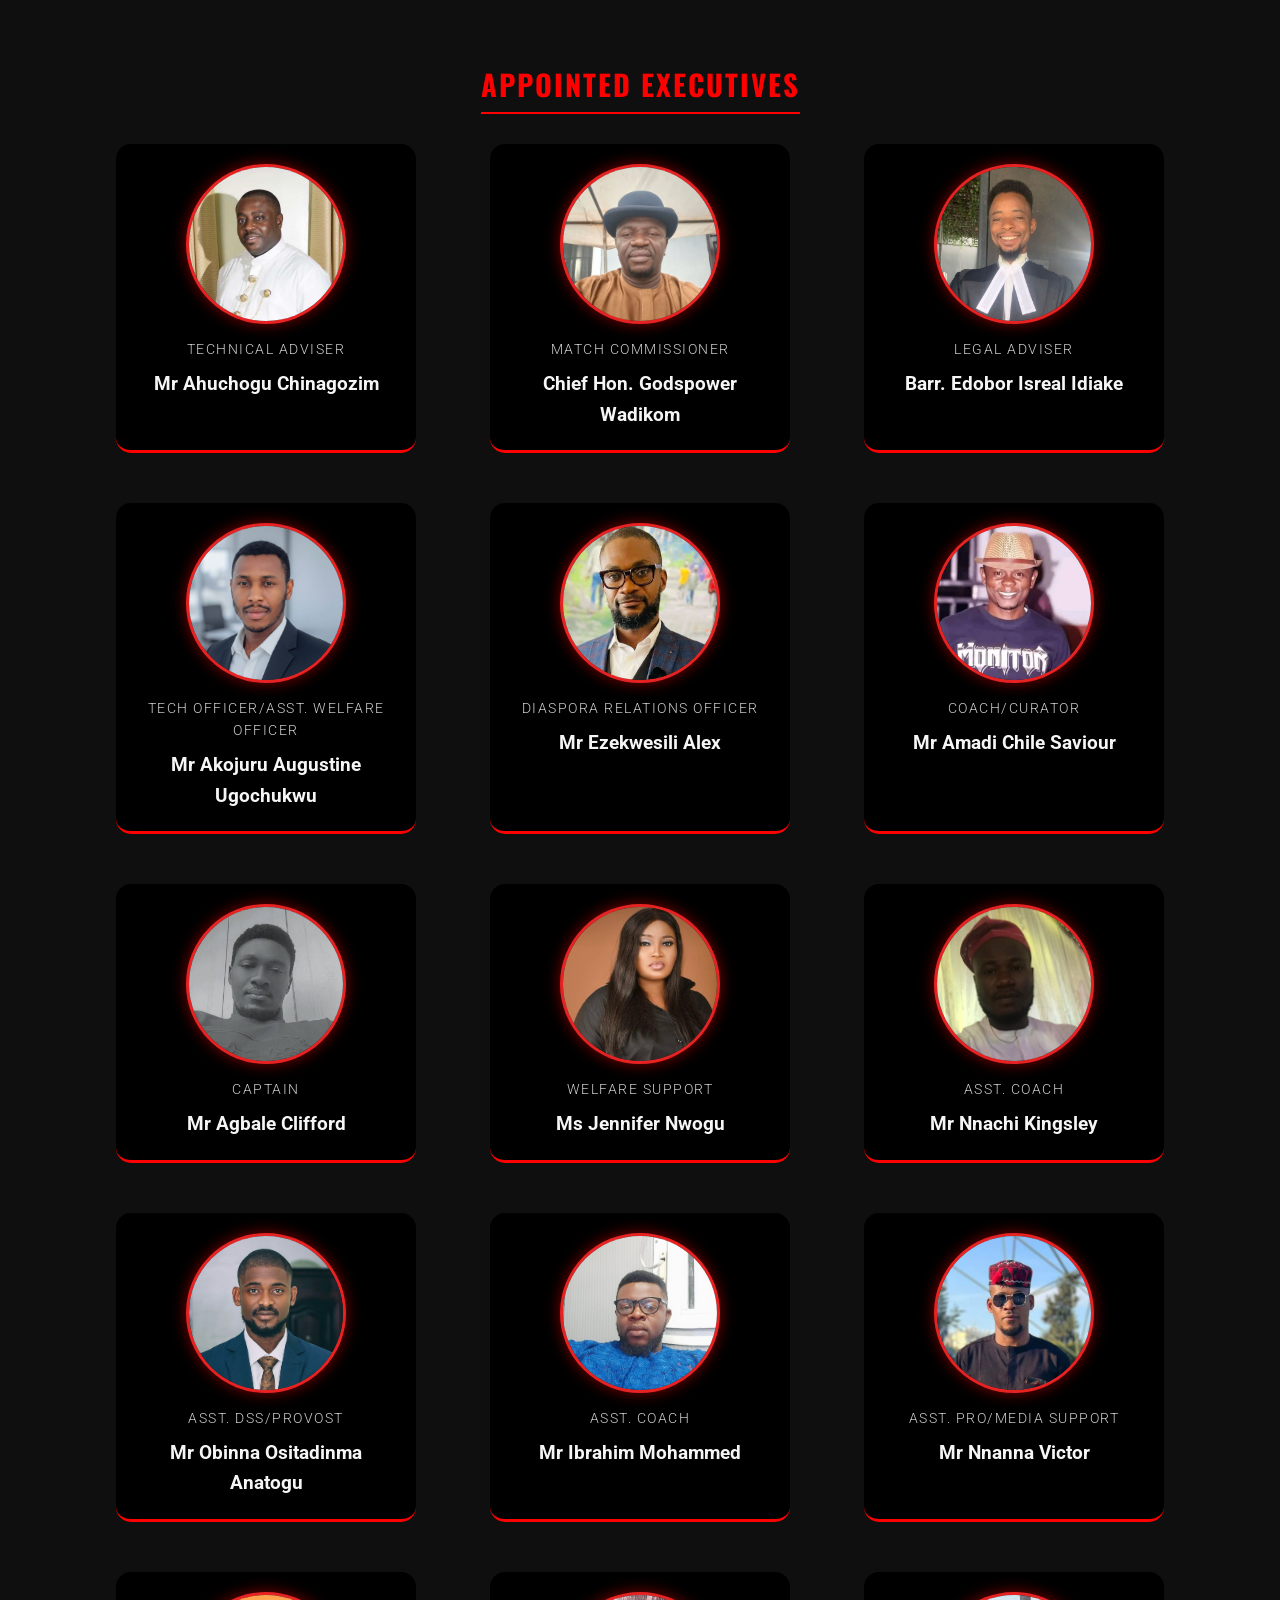
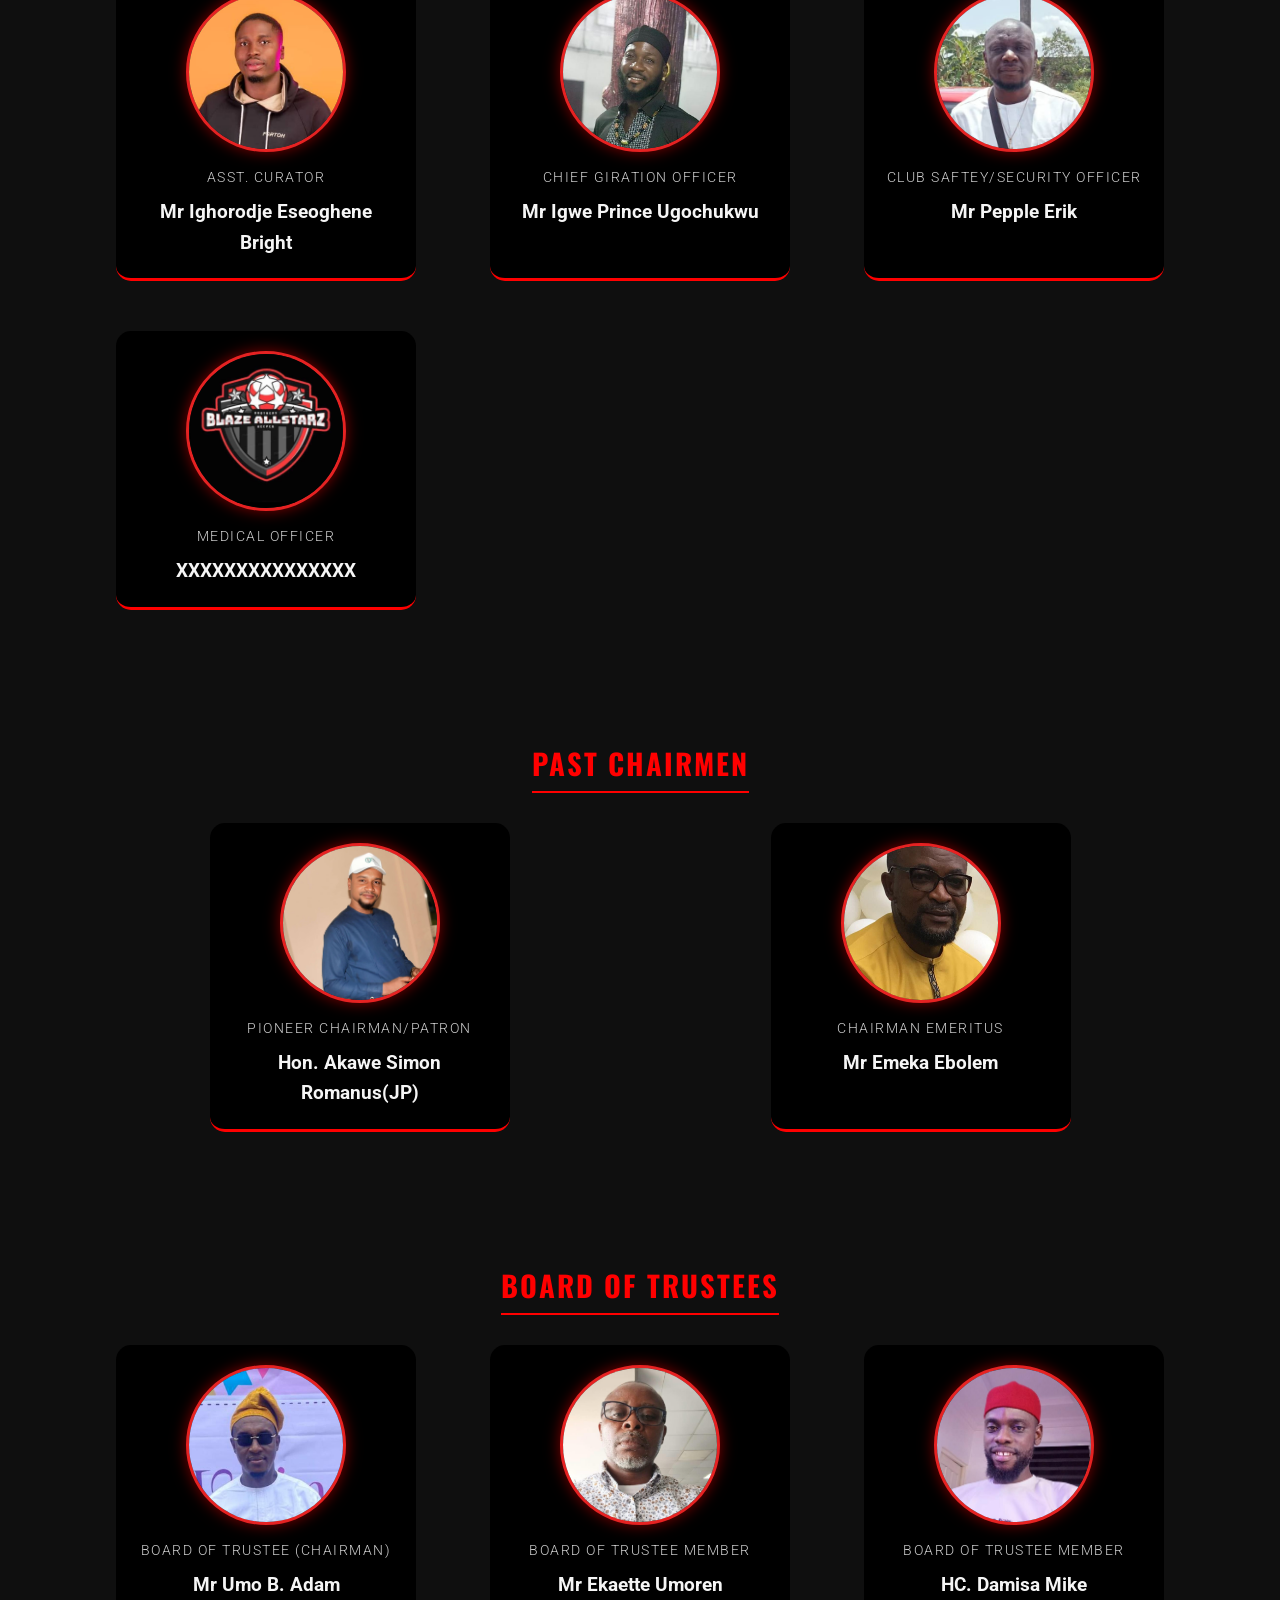
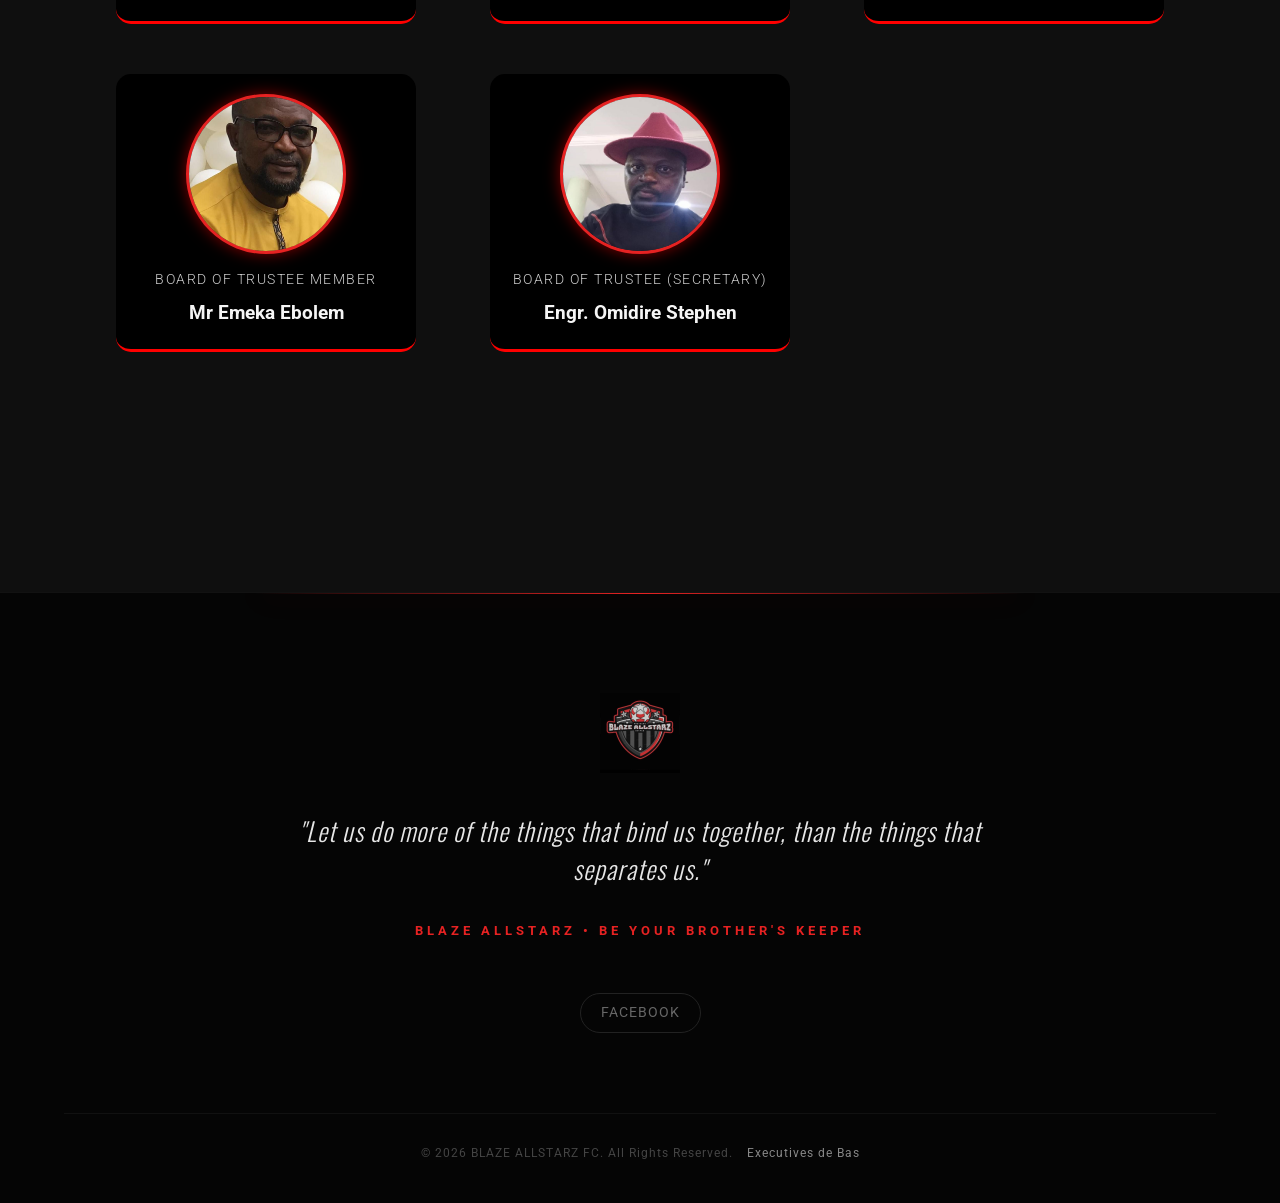
==== commit c0fafcaa: "update" ====
--- a/about.html
+++ b/about.html
@@ -22,6 +22,7 @@
         <li><a href="about.html">About</a></li>
         <li><a href="activities.html">Activities</a></li>
         <li><a href="events.html">Events</a></li>
+        <li><a href="sponsors.html">Sponsorship</a></li>
         <li><a href="contact.html" class="join-btn">JOIN US</a></li>
     </ul>
  </nav>
--- a/stylesheet/styles.css
+++ b/stylesheet/styles.css
@@ -2125,3 +2125,65 @@
     box-shadow: 0 0 15px rgba(230, 34, 34, 0.2);
 }
 
+
+/* sponsorship style */
+.tier-container {
+    display: grid;
+    grid-template-columns: repeat(auto-fit, minmax(300px, 1fr));
+    gap: 30px;
+    padding: 50px 20px;
+    max-width: 1200px;
+    margin: 0 auto;
+}
+
+.tier-card {
+    background: #111;
+    border: 1px solid #333;
+    padding: 40px;
+    border-radius: 20px;
+    text-align: center;
+    transition: transform 0.3s ease, border-color 0.3s ease;
+}
+
+.tier-card:hover {
+    transform: translateY(-15px);
+    border-color: #ff0000;
+}
+
+.gold-tier { border-top: 5px solid #f39c12; } /* Gold Accent */
+.silver-tier { border-top: 5px solid #bdc3c7; } /* Silver Accent */
+.bronze-tier { border-top: 5px solid #cd7f32; } /* Bronze Accent */
+
+.tier-icon { font-size: 3rem; margin-bottom: 20px; }
+
+.tier-benefits {
+    list-style: none;
+    padding: 0;
+    margin: 30px 0;
+    text-align: left;
+    color: #ccc;
+}
+
+.tier-benefits li {
+    margin-bottom: 12px;
+    padding-left: 25px;
+    position: relative;
+}
+
+.tier-benefits li::before {
+    content: '✓';
+    color: #ff0000;
+    position: absolute;
+    left: 0;
+}
+
+.btn-blaze {
+    display: inline-block;
+    padding: 12px 25px;
+    background: #ff0000;
+    color: #fff;
+    text-decoration: none;
+    border-radius: 5px;
+    font-weight: bold;
+    text-transform: uppercase;
+}
